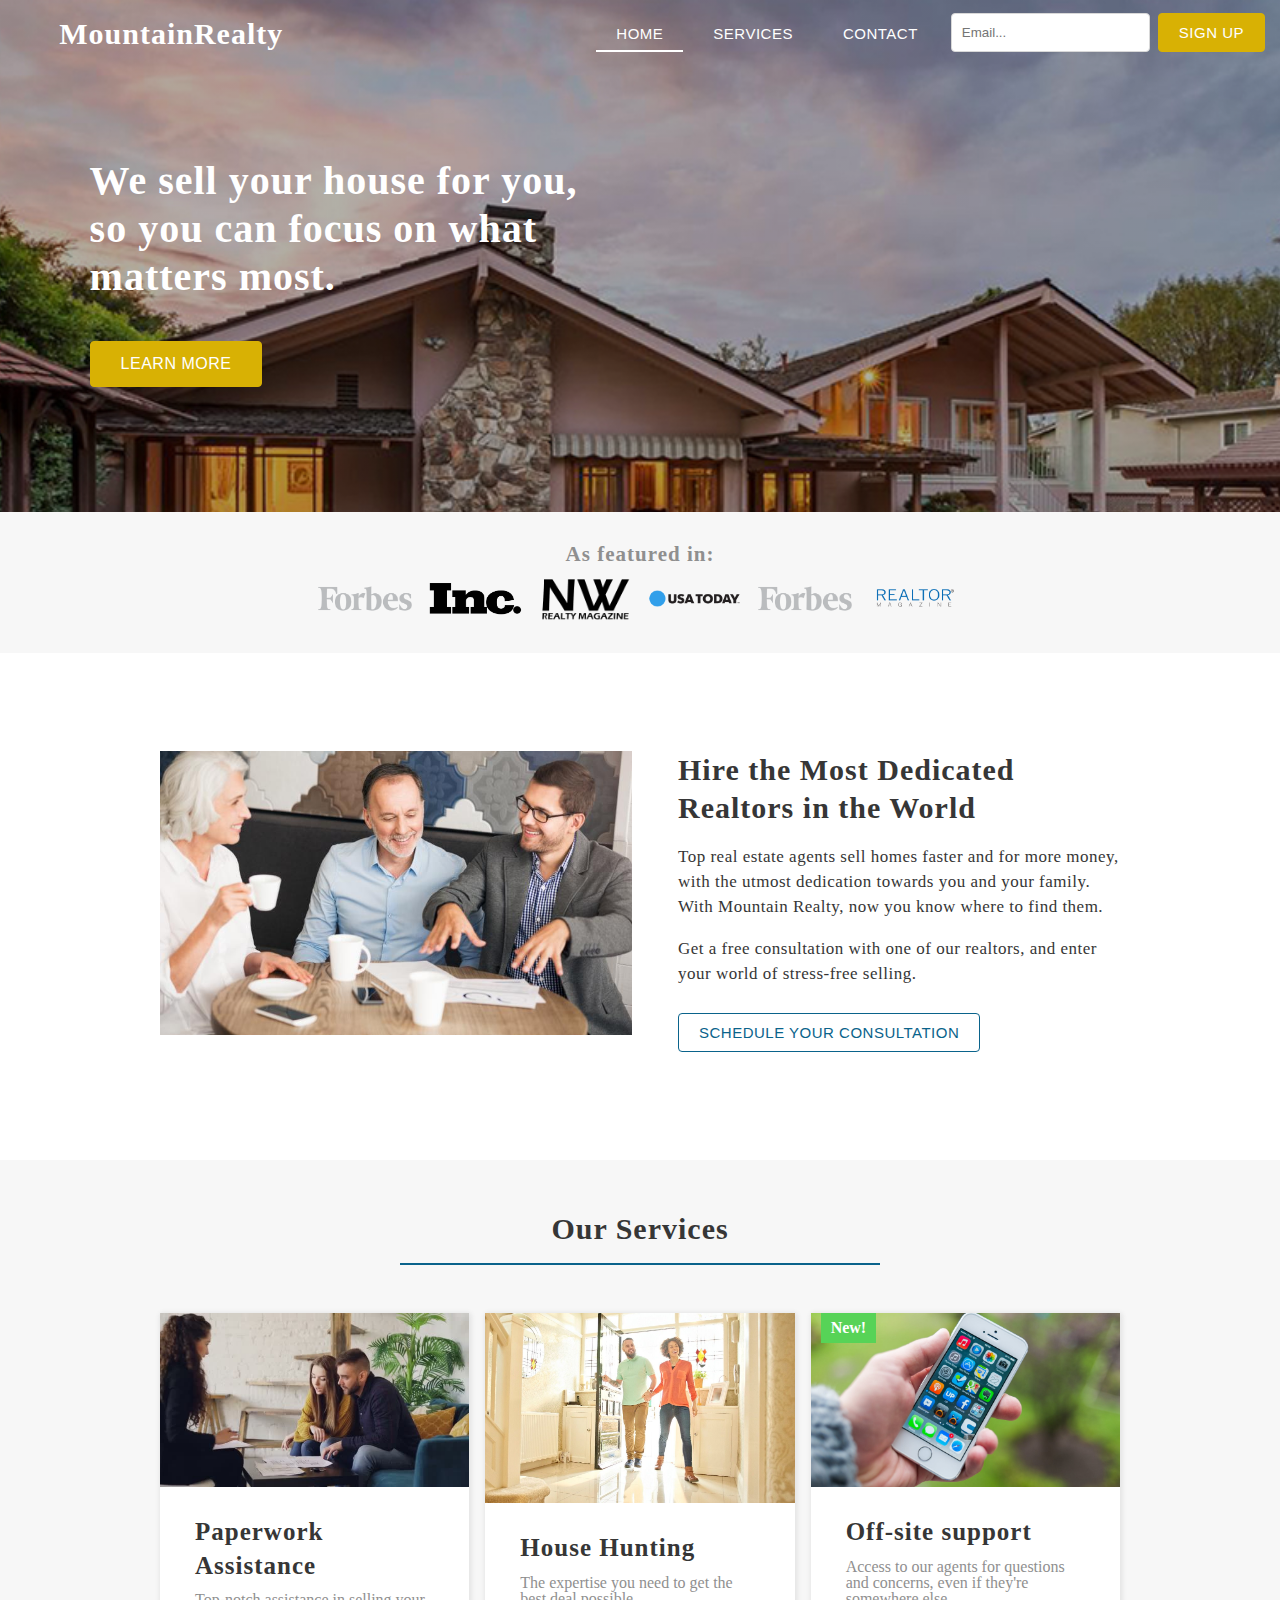
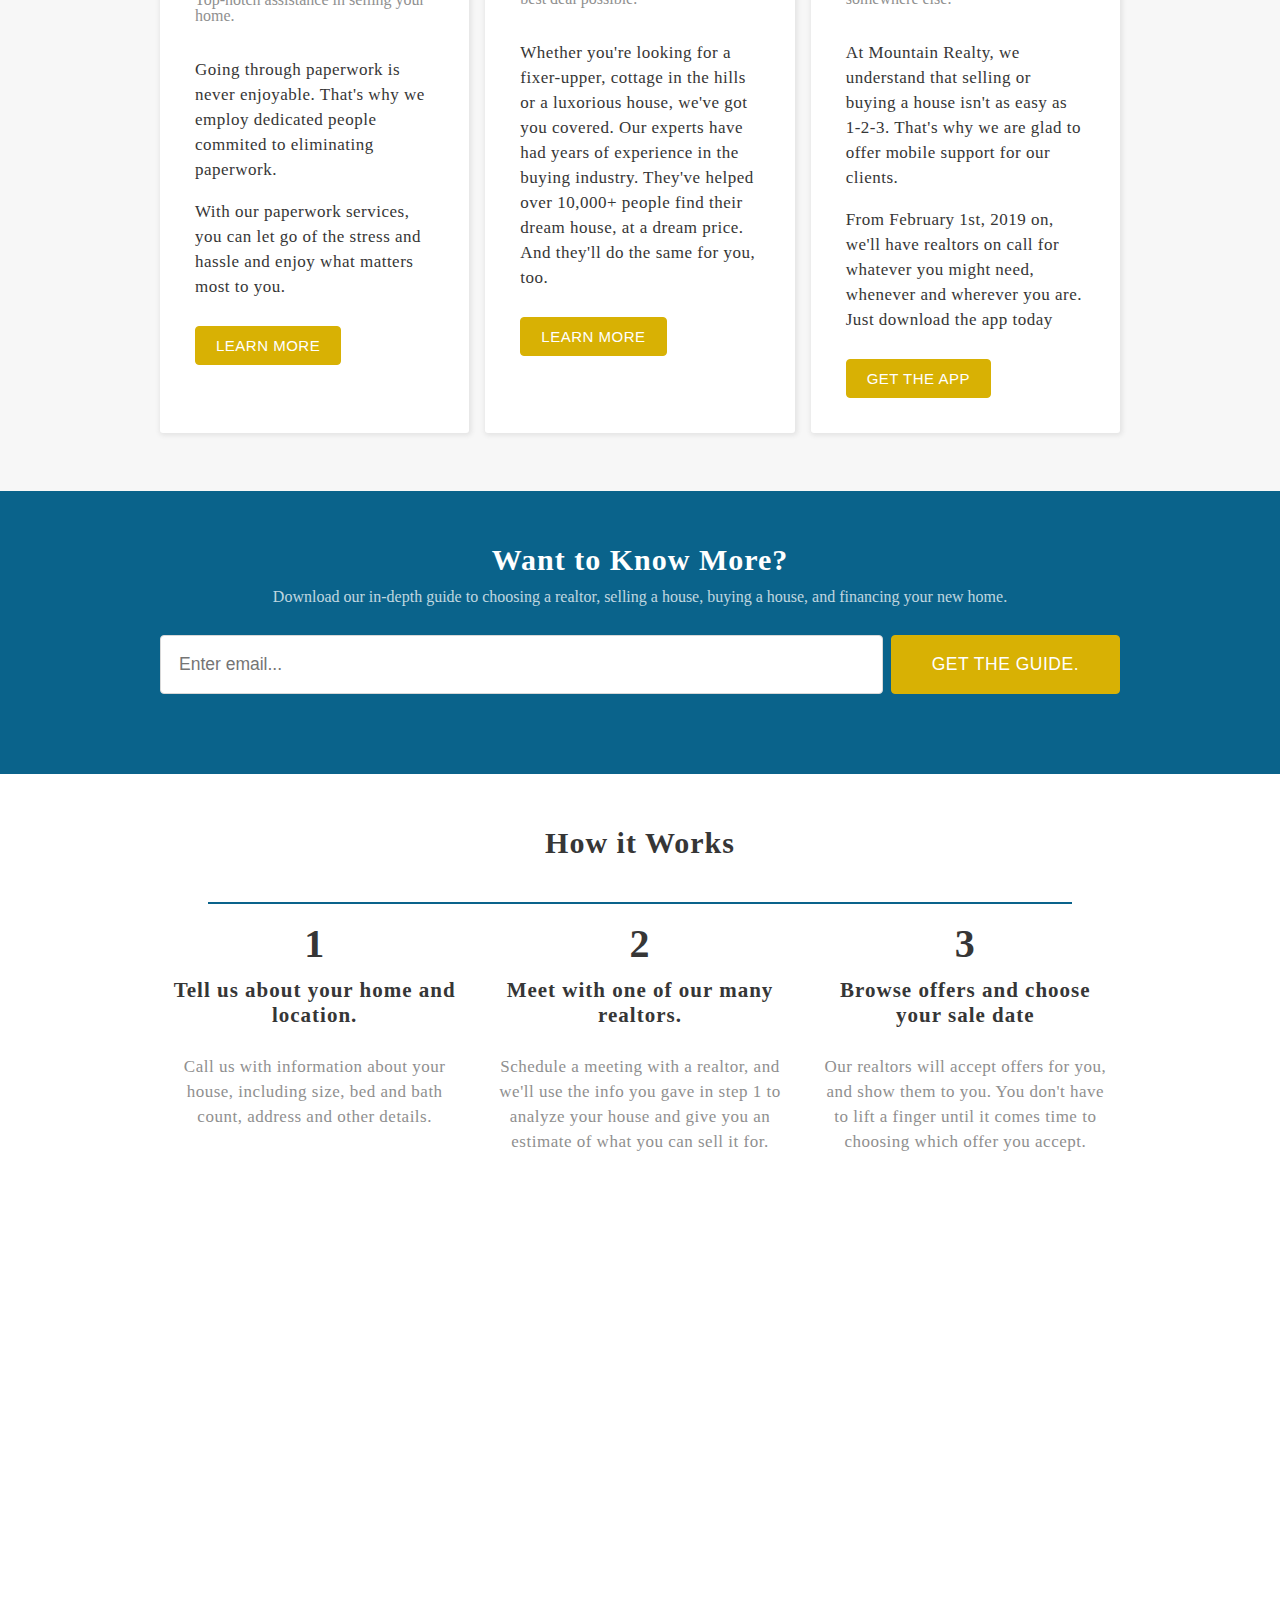
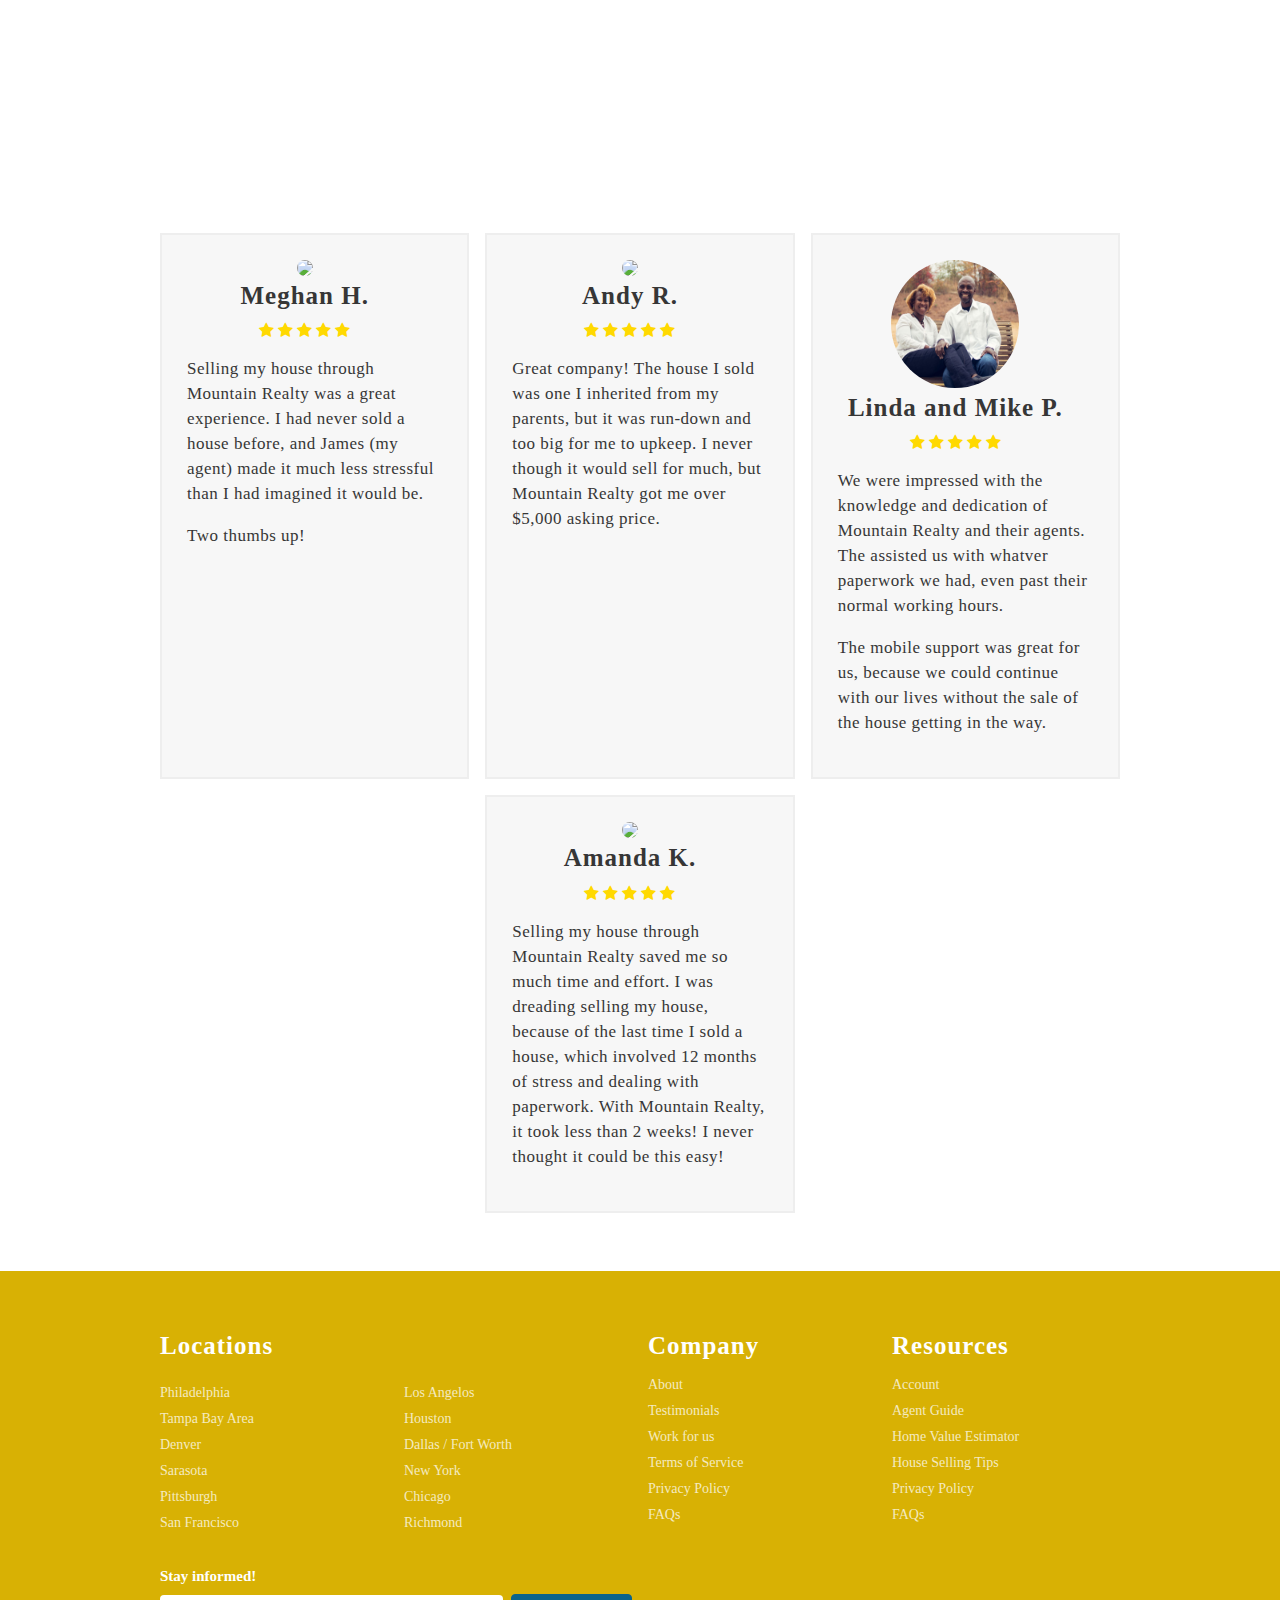
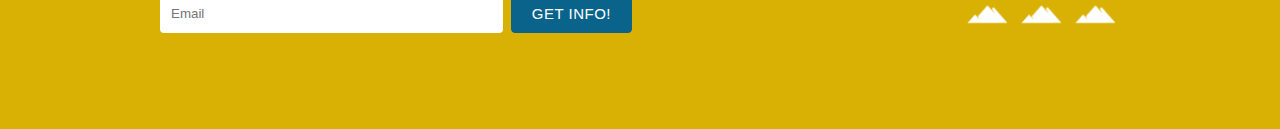
==== index.html @ 3251f25f "Added title realtors" ====
<!DOCTYPE html>
<html>

<head>
    <meta charset="utf-8">
    <title>Realtors</title>
    <link href="https://stackpath.bootstrapcdn.com/font-awesome/4.7.0/css/font-awesome.min.css" rel="stylesheet"
        integrity="sha384-wvfXpqpZZVQGK6TAh5PVlGOfQNHSoD2xbE+QkPxCAFlNEevoEH3Sl0sibVcOQVnN" crossorigin="anonymous">
    <link rel="stylesheet" href="style.css">
    <meta name="viewport" content="width=device-width, initial-scale=1.0">

</head>

<body>
    <section id="hero-image">
        <div class="navbar transparent-nav" id="header-nav">
            <div class="navbar-content">
                <div class="navbar-left">
                    <h2 class="m-0 display-inline"> Mountain<strong>Realty</strong></h2>
                </div>
                <div class="navbar-right mt-0">
                    <div class="input-element inline mobile float-right tablet-hidden">
                        <input type="text" placeholder="Email...">
                        <button class="accent">Sign Up</button>
                    </div>
                    <button class="navbar-item"><a href="contact.html">Contact</a></button>
                    <button class="navbar-item"><a href="services.html">Services</a></button>
                    <button class="navbar-item current"><a href="index.html">Home</a></button>
                </div>
            </div>
        </div>
        <div class="hero-content">
            <h1 class="mb-3 shadow">We sell your house for you, so you can focus on what matters most.</h1>
            <button class="accent medium">Learn More</button>
        </div><br>
        <br>
        <br>
        <br>
        <br>
        <br>
        <br>
        <br>
    </section>
    <section class="bg-light">
        <div class="container py-2">
            <div class="center-text pt-1">
                <h4 class="subtitle mb-0">As featured in:</h4>
                <div class="row mobile mb-0 v-align-center px-5 desktop-px-10 widescreen-mx-5">
                    <div class="col mobile-col-4 mobile-lg-auto tablet-auto">
                        <img class="full-width" src="./img/forbes_logo.png" alt="">
                    </div>
                    <div class="col mobile-col-4 mobile-lg-auto tablet-auto">
                        <img class="full-width" src="./img//inc_logo.png" alt="">
                    </div>
                    <div class="col mobile-col-4 mobile-lg-auto tablet-auto">
                        <img class="full-width" src="./img//nwrealty_logo.png" alt="">
                    </div>
                    <div class="col mobile-col-4 mobile-lg-auto tablet-auto">
                        <img class="full-width" src="./img//usatoday_logo.png" alt="">
                    </div>
                    <div class="col mobile-col-4 mobile-lg-auto tablet-auto">
                        <img class="full-width" src="./img/forbes_logo.png" alt="">
                    </div>
                    <div class="col mobile-col-4 mobile-lg-auto tablet-auto">
                        <img class="full-width" src="./img/realtor_logo.png" alt="">
                    </div>
                </div>
            </div>
        </div>
    </section>
    <section>
        <div class="container tablet-my-2 desktop-my-4">
            <div class="row">
                <div class="col col-5 mb-2">
                    <img src="./img/people.jpeg" alt="Dedicated service" class="full-width">
                </div>
                <div class="col col-7">
                    <div class="tablet-pl-3">
                        <h2 class="title">Hire the Most Dedicated Realtors in the World</h2>
                        <p>Top real estate agents sell homes faster and for more money, with the utmost dedication
                            towards you and your family. With Mountain Realty, now you know where to find them.</p>
                        <p>Get a free consultation with one of our realtors, and enter your world of stress-free
                            selling.</p>
                        <button class="primary outline">Schedule your consultation</button>
                    </div>
                </div>
            </div>
        </div>
    </section>
    <section class="bg-light">
        <div class="container mx-auto">
            <div class="center-text">
                <h2 class="border">Our Services</h2>
            </div>
            <div class="row mobile">
                <div class="col mobile-col-12 tablet-col-6 desktop-col-4">
                    <div class="card">
                        <img src="./img/paperwork-services.jpg" class="full-width">
                        <div class="card-body px-3 py-2">
                            <h3 class="title">Paperwork Assistance</h3>
                            <span class="subtitle">Top-notch assistance in selling your home.</span>
                            <br><br>
                            <p>Going through paperwork is never enjoyable. That's why we employ dedicated people
                                commited to eliminating paperwork.
                            </p>
                            <p>With our paperwork services, you can let go of the stress and hassle and enjoy what
                                matters most to you.</p>
                            <button class="accent">Learn more</button>
                        </div>
                    </div>
                </div>
                <div class="col mobile-col-12 tablet-col-6 desktop-col-4">
                    <div class="card">
                        <img src="./img/househunting.jpg" class="full-width">
                        <div class="card-body px-3 py-2">
                            <h3 class="title">House Hunting</h3>
                            <span class="subtitle">The expertise you need to get the best deal possible.</span>
                            <br><br>
                            <p>Whether you're looking for a fixer-upper, cottage in the hills or a luxorious house,
                                we've got you covered. Our experts have had years of experience in the buying industry.
                                They've helped over 10,000+ people find their dream house, at a dream price. And
                                they'll do the same for you, too.
                            </p>
                            <button class="accent">Learn more</button>
                        </div>
                    </div>
                </div>
                <div class="col mobile-col-12 tablet-col-6 desktop-col-4 tablet-offset-3 desktop-offset-none">
                    <div class="card">
                        <div class="badge success">New!</div>
                        <img src="./img/phone.jpg" class="full-width">
                        <div class="card-body px-3 py-2">
                            <h3 class="title">Off-site support</h3>
                            <span class="subtitle">Access to our agents for questions and concerns, even if they're
                                somewhere else.</span>
                            <br><br>
                            <p>At Mountain Realty, we understand that selling or buying a house isn't as easy as 1-2-3.
                                That's why we are glad to offer mobile support for our clients.
                            </p>
                            <p>From February 1st, 2019 on, we'll have realtors on call for whatever you might need,
                                whenever and wherever you are. Just download the app today</p>
                            <button class="accent">Get the App</button>
                        </div>
                    </div>
                </div>
            </div>
        </div>
    </section>
    <section class="bg-primary">
        <div class="container">
            <div class="center-text">
                <h2 class="title">Want to Know More?</h2>
                <span class="subtitle">
                    Download our in-depth guide to choosing a realtor, selling a house, buying a house, and financing
                    your new home.
                </span>
            </div>
            <form action="" class="mx-auto">
                <div class="input-element inline large" id="animate-grow">
                    <input type="text" class="my-0 mx-0" placeholder="Enter email...">
                    <button class="accent large">Get the guide.</button>
                </div>
            </form>
        </div>
    </section>
    <section>
        <div class="container">
            <div class="center-text">
                <h2>
                    How it Works
                </h2>
                <hr class="primary">
                <div class="row mobile">
                    <div class="col col-12 tablet-col-6 desktop-auto px-2">
                        <h1 class="title">1</h1>
                        <h4>Tell us about your home and location.</h4>
                        <p class="subtitle">
                            Call us with information about your house, including size, bed and bath count, address and
                            other details.
                        </p>
                    </div>
                    <div class="col col-12 tablet-col-6 desktop-auto px-2">
                        <h1 class="title">2</h1>
                        <h4>Meet with one of our many realtors.</h4>
                        <p class="subtitle">
                            Schedule a meeting with a realtor, and we'll use the info you gave in step 1 to analyze
                            your house and give you an estimate of what you can sell it for.
                        </p>
                    </div>
                    <div class="col col-12 tablet-col-6 tablet-offset-3 desktop-auto desktop-offset-none px-2">
                        <h1 class="title">3</h1>
                        <h4>Browse offers and choose your sale date</h4>
                        <p class="subtitle">
                            Our realtors will accept offers for you, and show them to you. You don't have to lift a
                            finger until it comes time to choosing which offer you accept.
                        </p>
                    </div>
                </div>
            </div>
        </div>
    </section>
    <section id="parallax">
        <div class="container">
            <br><br><br><br><br>
            <h2 class="center-text">Thousands of people don't lie: we're making selling your house easier and with less
                hassle than ever.</h2>
            <hr style="width: 400px; border: 1px solid white;">
            <p class="center-text mt-4">At Mountain Realty, we make it our mission to serve you, making your experience
                as stress-free and enjoyable as possible. Don't believe us? These people don't lie.</p>
        </div>
        <br>
        <br>
        <br>
        <br>
        <br><br><br><br>
    </section>
    <section>
        <div class="container position-relative">
            <div class="row" id="animate-float-up">
                <div class="col tablet-col-6 desktop-col-4">
                    <div class="bg-light testimonial-item">
                        <div class="card-body p-2 center-text">
                            <div class="tablet-pr-2">
                                <img class="profile-round" src="https://randomuser.me/api/portraits/women/81.jpg">
                                <h3 class="title">Meghan H.</h3>
                                <i class="fa fa-star"></i>
                                <i class="fa fa-star"></i>
                                <i class="fa fa-star"></i>
                                <i class="fa fa-star"></i>
                                <i class="fa fa-star"></i>
                            </div>
                            <p class="align-text-left">Selling my house through Mountain Realty
                                was a
                                great experience. I had never sold a
                                house before, and James (my agent) made it much less stressful than I had imagined
                                it
                                would be.</p>
                            <p class="align-text-left">Two thumbs up!</p>
                        </div>
                    </div>
                </div>
                <div class="col tablet-col-6 desktop-col-4">
                    <div class="bg-light testimonial-item">
                        <div class="card-body p-2 center-text">
                            <div class="tablet-pr-2">
                                <img class="profile-round" src="https://randomuser.me/api/portraits/men/67.jpg">
                                <h3 class="title">Andy R.</h3>
                                <i class="fa fa-star"></i>
                                <i class="fa fa-star"></i>
                                <i class="fa fa-star"></i>
                                <i class="fa fa-star"></i>
                                <i class="fa fa-star"></i>
                            </div>

                            <p class="align-text-left">Great company! The house I sold was one I inherited from my
                                parents, but it was run-down and too big for me to upkeep. I never though it would sell
                                for much, but Mountain Realty got me over $5,000 asking price.</p>
                        </div>
                    </div>
                </div>
                <div class="col tablet-col-6 desktop-col-4">
                    <div class="bg-light testimonial-item">
                        <div class="card-body p-2 center-text">
                            <div class="tablet-pr-2">
                                <img class="profile-round" style="height: 128px; width: 128px;" src="./img/couple.jpg">
                                <h3 class="title">Linda and Mike P.</h3>
                                <i class="fa fa-star"></i>
                                <i class="fa fa-star"></i>
                                <i class="fa fa-star"></i>
                                <i class="fa fa-star"></i>
                                <i class="fa fa-star"></i>
                            </div>

                            <p class="align-text-left">We were impressed with the knowledge and dedication of Mountain
                                Realty and their agents. The assisted us with whatver paperwork we had, even past their
                                normal working hours.</p>
                            <p class="align-text-left">The mobile support was great for us, because we could continue
                                with our lives without the sale of the house getting in the way.</p>
                        </div>
                    </div>
                </div>
                <div class="col tablet-col-6 desktop-col-4 desktop-offset-4">
                    <div class="bg-light testimonial-item">
                        <div class="card-body p-2 center-text">
                            <div class="tablet-pr-2">
                                <img class="profile-round" src="https://randomuser.me/api/portraits/women/36.jpg">
                                <h3 class="title">Amanda K.</h3>
                                <i class="fa fa-star"></i>
                                <i class="fa fa-star"></i>
                                <i class="fa fa-star"></i>
                                <i class="fa fa-star"></i>
                                <i class="fa fa-star"></i>
                            </div>
                            <p class="align-text-left">Selling my house through Mountain Realty saved me so much time
                                and effort. I was dreading selling my house, because of the last time I sold a house,
                                which involved 12 months of stress and dealing with paperwork. With Mountain Realty, it
                                took less than 2 weeks! I never thought it could be this easy!</p>
                        </div>
                    </div>
                </div>
            </div>
        </div>
    </section>
    <section class="bg-accent">
        <div class="container">
            <div class="row mobile">
                <div class="col mobile-col-12 tablet-col-6">
                    <h3 class="text-align-left title">Locations</h3>
                    <small>
                        <div class="row mobile">
                            <div class="col"><a class="footer-link" href="#">Philadelphia</a>
                                <a class="footer-link" href="#">Tampa Bay Area</a><br>
                                <a class="footer-link" href="#">Denver</a><br>
                                <a class="footer-link" href="#">Sarasota</a><br>
                                <a class="footer-link" href="#">Pittsburgh</a><br>
                                <a class="footer-link" href="#">San Francisco</a>
                            </div>
                            <div class="col"> <a class="footer-link" href="#">Los Angelos</a><br>
                                <a class="footer-link" href="#">Houston</a><br>
                                <a class="footer-link" href="#">Dallas / Fort Worth</a><br>
                                <a class="footer-link" href="#">New York</a><br>
                                <a class="footer-link" href="#">Chicago</a><br>
                                <a class="footer-link" href="#">Richmond</a>
                            </div>
                        </div>
                    </small>
                </div>
                <div class="col mobile-col-6 tablet-auto">
                    <h3 class="title">Company</h3>
                    <small>
                        <a href="#" class="footer-link">About</a><br>
                        <a href="#" class="footer-link">Testimonials</a><br>
                        <a href="#" class="footer-link">Work for us</a><br>
                        <a href="#" class="footer-link">Terms of Service</a><br>
                        <a href="#" class="footer-link">Privacy Policy</a><br>
                        <a href="#" class="footer-link">FAQs</a>
                    </small>
                </div>
                <div class="col mobile-col-6 tablet-auto">
                    <h3 class="title">Resources</h3>
                    <small>
                        <a href="#" class="footer-link">Account</a><br>
                        <a href="#" class="footer-link">Agent Guide</a><br>
                        <a href="#" class="footer-link">Home Value Estimator</a><br>
                        <a href="#" class="footer-link">House Selling Tips</a><br>
                        <a href="#" class="footer-link">Privacy Policy</a><br>
                        <a href="#" class="footer-link">FAQs</a>
                    </small>
                </div>
                <div class="col mobile-col-12">
                    <div class="row v-align-center">
                        <div class="col mobile-col-12 tablet-col-6">
                            <label class="mb-0 p-0">Stay informed!</label>
                            <div class="input-element no-border mt-1 inline">
                                <input type="text" class="ml-0" placeholder="Email">
                                <button class="primary">Get info!</button>
                            </div>
                        </div>
                        <div class="col mobile-col-12 tablet-col-6">
                            <div class="social-icons float-right">
                                <div class="social-icon">
                                    <img src="./img/mountain_logo_white.png">
                                </div>
                                <div class="social-icon">
                                    <img src="./img/mountain_logo_white.png">
                                </div>
                                <div class="social-icon">
                                    <img src="./img/mountain_logo_white.png">
                                </div>
                            </div>
                        </div>
                    </div>
                </div>
            </div>
        </div>
    </section>
    <script src="main.js"></script>
</body>

</html>
---- style.css ----
/*
* Peach V 1.0.0
* Copyright 2019, Jarod Peachey
*/


/* Base Styling 
-----------------------------------------------------------------*/
.demo {
    color: white;
    background: var(--primary);
    text-align: center;
    border-radius: 4px;
    padding: 18px 0px;
 }
 
 *::before,
 *::after,
 * {
    box-sizing: inherit;
 }
 
 .bg-primary {
    background: var(--primary);
    color: white;
 }

 .bg-primary .subtitle {
    color: var(--white-transparent)
 }
 
 .bg-accent {
    background: var(--accent);
    color: white;
 }
 
 .bg-light {
    background: var(--lightest-gray);
 }
 
 .bg-medium {
    background: var(--background-medium);
 }
 
 .bg-dark {
    background: var(--background-dark);
    color: white;
 }
 
 body {
    width: 100%;
    overflow-x: auto;
    margin: 0;
    padding: 0;
    overflow-y: hidden;
 }
 
 html {
    box-sizing: border-box;
    overflow: auto;
 }
 
 :root {
    /* Main color scheme */
    --accent: #d8b104;      /* Base color */
    --accent-dark: #c4a106;
    --primary: #0a638b;       /* primary and CTA color */
    --primary-dark: #084d6d;
    --background-light: #e3e9ec;
    --background-medium: #9ba9af;
    --background-dark: #2e3236;
    
    --link: #1576f5;
    --link-dark: #0064e7;
    --info: #219df0;
    --info-dark: #008ce9;
    --success: rgb(87, 211, 87);
    --success-dark: rgb(70, 192, 70);
    --warning: rgb(255, 217, 0);
    --warning-dark: rgb(243, 207, 0);
    --danger: rgb(202, 68, 34);
    --danger-dark: rgb(185, 64, 34);
    --dark-gray: #363636;
    --lightest-gray: #f7f7f7;
    --lighter-gray: #eeeeee;
    --light-gray: #e2e2e2;
    --medium-gray: #d8d8d8;
    --darkest-gray: #1a1a1a;
 
 
 
    --white-transparent: rgba(255, 255, 255, 0.753);
 }
 
 /* LAYOUT AND GRID SYSTEM
--------------------------------------------------------------- */
.container {
   margin: 0 auto;
   width: 375px;
   padding: 5rem 0;
}

@media (min-width: 540px) {
   .container {
      margin: 0 auto;
      width: 90%;
   }
}

@media (min-width: 769px) {  
   .container {
      margin: 0 auto;
      width: 85%;
   }

   .container.wide {
      margin: 0 auto;
      width: 90%;
   }
}

@media (min-width: 1024px) {
   .container {
      margin: 0 auto;
      width: 80%;
      max-width: 960px;
   }

   .container.wide {
      margin: 0 auto;
      width: 85%;
      max-width: 1200px;
   }
}

.col {
   padding: 8px;
   margin: 0;
   flex-basis: 0;
   flex-grow: 1;
   flex-shrink: 1;
   display: block;
}

.row.mobile {
   display: flex;
   flex-wrap: wrap;
}

.row.mobile .col-1, .row.mobile .col.mobile-col-1 { width: 8.33333%; flex: none; }
.row.mobile .col-2, .row.mobile .col.mobile-col-2 { width: 16.66%; flex: none; }
.row.mobile .col-3, .row.mobile .col.mobile-col-3 { width: 25%; flex: none; }
.row.mobile .col-4, .row.mobile .col.mobile-col-4 { width: 33.33333%; flex: none; }
.row.mobile .col-5, .row.mobile .col.mobile-col-5 { width: 41.66667%; flex: none; }
.row.mobile .col-6, .row.mobile .col.mobile-col-6 { width: 50%; flex: none; }
.row.mobile .col-7, .row.mobile .col.mobile-col-7 { width: 58.33333%; flex: none; }
.row.mobile .col-8, .row.mobile .col.mobile-col-8 { width: 66.66667%; flex: none;}
.row.mobile .col-9, .row.mobile .col.mobile-col-9 { width: 75%; flex: none;}
.row.mobile .col-10, .row.mobile .col.mobile-col-10 { width: 83.33333%; flex: none;}
.row.mobile .col-11, .row.mobile .col.mobile-col-11 { width: 91.66667%; flex: none;}
.row.mobile .col-12, .row.mobile .col.mobile-col-12 { width: 100%; flex: none;}

.row.mobile .auto, .mobile-auto {
   flex: 1 1 0;
}

/* mobile-lg */
@media(min-width: 540px) {
   .row.mobile-lg {
      display: flex;
      flex-wrap: wrap;
   }

   .row .mobile-col-1 { flex: none; width: 8.33333% ; }
   .row .mobile-col-2 { flex: none; width: 16.66%; }
   .row .mobile-col-3 { flex: none; width: 25%; }
   .row .mobile-col-4 { flex: none; width: 33.33333%; }
   .row .mobile-col-5 { flex: none; width: 41.66667%; }
   .row .mobile-col-6 { flex: none; width: 50%; }
   .row .mobile-col-7 { flex: none; width: 58.33333%; }
   .row .mobile-col-8 { flex: none; width: 66.66667%; }
   .row .mobile-col-9 { flex: none; width: 75%; }
   .row .mobile-col-10 { flex: none; width: 83.33333%; }
   .row .mobile-col-11 { flex: none; width: 91.66667%; }
   .row .mobile-col-12 { flex: none; width: 100%; }

   .row.mobile-lg .auto, .mobile-auto {
      flex: 1 1 0 !important;
   }

   .mobile-lg-col-1 { flex: none !important; width: 8.33333% !important; }
   .mobile-lg-col-2 { flex: none !important; width: 16.66% !important; }
   .mobile-lg-col-3 { flex: none !important; width: 25% !important; }
   .mobile-lg-col-4 { flex: none !important; width: 33.33333% !important; }
   .mobile-lg-col-5 { flex: none !important; width: 41.66667% !important; }
   .mobile-lg-col-6 { flex: none !important; width: 50% !important; }
   .mobile-lg-col-7 { flex: none !important; width: 58.33333% !important; }
   .mobile-lg-col-8 { flex: none !important; width: 66.66667% !important; }
   .mobile-lg-col-9 { flex: none !important; width: 75% !important; }
   .mobile-lg-col-10 { flex: none !important; width: 83.33333% !important; }
   .mobile-lg-col-11 { flex: none !important; width: 91.66667% !important; }
   .mobile-lg-col-12 { flex: none !important; width: 100% !important; }

   .mobile-lg-auto {
      flex: 1 1 0 !important;
   }
}

/* Tablet */
@media (min-width: 769px) {
   .row.tablet, .row {
      display: flex;
      flex-wrap: wrap;
   }

   .row .mobile-col-1 { flex: none; width: 8.33333% ; }
   .row .mobile-col-2 { flex: none; width: 16.66%; }
   .row .mobile-col-3 { flex: none; width: 25%; }
   .row .mobile-col-4 { flex: none; width: 33.33333%; }
   .row .mobile-col-5 { flex: none; width: 41.66667%; }
   .row .mobile-col-6 { flex: none; width: 50%; }
   .row .mobile-col-7 { flex: none; width: 58.33333%; }
   .row .mobile-col-8 { flex: none; width: 66.66667%; }
   .row .mobile-col-9 { flex: none; width: 75%; }
   .row .mobile-col-10 { flex: none; width: 83.33333%; }
   .row .mobile-col-11 { flex: none; width: 91.66667%; }
   .row .mobile-col-12 { flex: none; width: 100%; }

   .row .mobile-lg-col-1 { flex: none; width: 8.33333% ; }
   .row .mobile-lg-col-2 { flex: none; width: 16.66%; }
   .row .mobile-lg-col-3 { flex: none; width: 25%; }
   .row .mobile-lg-col-4 { flex: none; width: 33.33333%; }
   .row .mobile-lg-col-5 { flex: none; width: 41.66667%; }
   .row .mobile-lg-col-6 { flex: none; width: 50%; }
   .row .mobile-lg-col-7 { flex: none; width: 58.33333%; }
   .row .mobile-lg-col-8 { flex: none; width: 66.66667%; }
   .row .mobile-lg-col-9 { flex: none; width: 75%; }
   .row .mobile-lg-col-10 { flex: none; width: 83.33333%; }
   .row .mobile-lg-col-11 { flex: none; width: 91.66667%; }
   .row .mobile-lg-col-12 { flex: none; width: 100%; }

   .mobile-lg-auto, .row.tablet .auto, .auto, .mobile-auto {
      flex: 1 1 0 !important;
   }

   .tablet-col-1 { flex: none !important; width: 8.33333%  !important; }
   .tablet-col-2 { flex: none !important; width: 16.66% !important; }
   .tablet-col-3 { flex: none !important; width: 25% !important; }
   .tablet-col-4 { flex: none !important; width: 33.33333% !important; }
   .tablet-col-5 { flex: none !important; width: 41.66667% !important; }
   .tablet-col-6 { flex: none !important; width: 50% !important; }
   .tablet-col-7 { flex: none !important; width: 58.33333% !important; }
   .tablet-col-8 { flex: none !important; width: 66.66667% !important; }
   .tablet-col-9 { flex: none !important; width: 75% !important; }
   .tablet-col-10 { flex: none !important; width: 83.33333% !important; }
   .tablet-col-11 { flex: none !important; width: 91.66667% !important; }
   .tablet-col-12 { flex: none !important; width: 100% !important; }

   .tablet-auto {
      flex: 1 1 0 !important;
   }

   .row.desktop,
   .row.widescreen {
      display: block;
   }

   .row.desktop .col {
      display: block;
      width: 100%;
      flex: none;
   }
}

/* Desktop */
@media (min-width: 1024px) {
   .row.desktop {
      display: flex;
      flex-wrap: wrap;
   }

   .row.desktop .mobile-col-1 { flex: none; width: 8.33333% ; }
   .row.desktop .mobile-col-2 { flex: none; width: 16.66%; }
   .row.desktop .mobile-col-3 { flex: none; width: 25%; }
   .row.desktop .mobile-col-4 { flex: none; width: 33.33333%; }
   .row.desktop .mobile-col-5 { flex: none; width: 41.66667%; }
   .row.desktop .mobile-col-6 { flex: none; width: 50%; }
   .row.desktop .mobile-col-7 { flex: none; width: 58.33333%; }
   .row.desktop .mobile-col-8 { flex: none; width: 66.66667%; }
   .row.desktop .mobile-col-9 { flex: none; width: 75%; }
   .row.desktop .mobile-col-10 { flex: none; width: 83.33333%; }
   .row.desktop .mobile-col-11 { flex: none; width: 91.66667%; }
   .row.desktop .mobile-col-12 { flex: none; width: 100%; }

   .row.desktop .mobile-lg-col-1 { flex: none; width: 8.33333% ; }
   .row.desktop .mobile-lg-col-2 { flex: none; width: 16.66%; }
   .row.desktop .mobile-lg-col-3 { flex: none; width: 25%; }
   .row.desktop .mobile-lg-col-4 { flex: none; width: 33.33333%; }
   .row.desktop .mobile-lg-col-5 { flex: none; width: 41.66667%; }
   .row.desktop .mobile-lg-col-6 { flex: none; width: 50%; }
   .row.desktop .mobile-lg-col-7 { flex: none; width: 58.33333%; }
   .row.desktop .mobile-lg-col-8 { flex: none; width: 66.66667%; }
   .row.desktop .mobile-lg-col-9 { flex: none; width: 75%; }
   .row.desktop .mobile-lg-col-10 { flex: none; width: 83.33333%; }
   .row.desktop .mobile-lg-col-11 { flex: none; width: 91.66667%; }
   .row.desktop .mobile-lg-col-12 { flex: none; width: 100%; }

   .row.desktop .col-1, .row.desktop .tablet-col-1 { flex: none; width: 8.33333% ; }
   .row.desktop .col-2, .row.desktop .tablet-col-2 { flex: none; width: 16.66%; }
   .row.desktop .col-3, .row.desktop .tablet-col-3 { flex: none; width: 25%; }
   .row.desktop .col-4, .row.desktop .tablet-col-4 { flex: none; width: 33.33333%; }
   .row.desktop .col-5, .row.desktop .tablet-col-5 { flex: none; width: 41.66667%; }
   .row.desktop .col-6, .row.desktop .tablet-col-6 { flex: none; width: 50%; }
   .row.desktop .col-7, .row.desktop .tablet-col-7 { flex: none; width: 58.33333%; }
   .row.desktop .col-8, .row.desktop .tablet-col-8 { flex: none; width: 66.66667%; }
   .row.desktop .col-9, .row.desktop .tablet-col-9 { flex: none; width: 75%; }
   .row.desktop .col-10, .row.desktop .tablet-col-10 { flex: none; width: 83.33333%; }
   .row.desktop .col-11, .row.desktop .tablet-col-11 { flex: none; width: 91.66667%; }
   .row.desktop .col-12, .row.desktop .tablet-col-12 { flex: none; width: 100%; }

   .mobile-lg-auto, .row.desktop .auto, .mobile-auto, .tablet-auto {
      flex: 1 1 0 !important;
   }

   .desktop-col-1 { flex: none !important; width: 8.33333%  !important; }
   .desktop-col-2 { flex: none !important; width: 16.66% !important; }
   .desktop-col-3 { flex: none !important; width: 25% !important; }
   .desktop-col-4 { flex: none !important; width: 33.33333% !important; }
   .desktop-col-5 { flex: none !important; width: 41.66667% !important; }
   .desktop-col-6 { flex: none !important; width: 50% !important; }
   .desktop-col-7 { flex: none !important; width: 58.33333% !important; }
   .desktop-col-8 { flex: none !important; width: 66.66667% !important; }
   .desktop-col-9 { flex: none !important; width: 75% !important; }
   .desktop-col-10 { flex: none !important; width: 83.33333% !important; }
   .desktop-col-11 { flex: none !important; width: 91.66667% !important; }
   .desktop-col-12 { flex: none !important; width: 100% !important; }

   .desktop-auto {
      flex: 1 1 0 !important;
   }
}

/* Widescreen */
@media (min-width: 1220px) {
   .row.widescreen {
      display: flex;
      flex-wrap: wrap;
   }

   .row.widescreen .col {
      padding: 8px;
      flex-basis: 0;
      flex-grow: 1;
      flex-shrink: 1;
   }

   .row.widescreen .mobile-col-1 { flex: none; width: 8.33333% ; }
   .row.widescreen .mobile-col-2 { flex: none; width: 16.66%; }
   .row.widescreen .mobile-col-3 { flex: none; width: 25%; }
   .row.widescreen .mobile-col-4 { flex: none; width: 33.33333%; }
   .row.widescreen .mobile-col-5 { flex: none; width: 41.66667%; }
   .row.widescreen .mobile-col-6 { flex: none; width: 50%; }
   .row.widescreen .mobile-col-7 { flex: none; width: 58.33333%; }
   .row.widescreen .mobile-col-8 { flex: none; width: 66.66667%; }
   .row.widescreen .mobile-col-9 { flex: none; width: 75%; }
   .row.widescreen .mobile-col-10 { flex: none; width: 83.33333%; }
   .row.widescreen .mobile-col-11 { flex: none; width: 91.66667%; }
   .row.widescreen .mobile-col-12 { flex: none; width: 100%; }

   .row.widescreen .mobile-lg-col-1 { flex: none; width: 8.33333% ; }
   .row.widescreen .mobile-lg-col-2 { flex: none; width: 16.66%; }
   .row.widescreen .mobile-lg-col-3 { flex: none; width: 25%; }
   .row.widescreen .mobile-lg-col-4 { flex: none; width: 33.33333%; }
   .row.widescreen .mobile-lg-col-5 { flex: none; width: 41.66667%; }
   .row.widescreen .mobile-lg-col-6 { flex: none; width: 50%; }
   .row.widescreen .mobile-lg-col-7 { flex: none; width: 58.33333%; }
   .row.widescreen .mobile-lg-col-8 { flex: none; width: 66.66667%; }
   .row.widescreen .mobile-lg-col-9 { flex: none; width: 75%; }
   .row.widescreen .mobile-lg-col-10 { flex: none; width: 83.33333%; }
   .row.widescreen .mobile-lg-col-11 { flex: none; width: 91.66667%; }
   .row.widescreen .mobile-lg-col-12 { flex: none; width: 100%; }

   .row.widescreen .col-1, .row.widescreen .tablet-col-1 { flex: none; width: 8.33333% ; }
   .row.widescreen .col-2, .row.widescreen .tablet-col-2 { flex: none; width: 16.66%; }
   .row.widescreen .col-3, .row.widescreen .tablet-col-3 { flex: none; width: 25%; }
   .row.widescreen .col-4, .row.widescreen .tablet-col-4 { flex: none; width: 33.33333%; }
   .row.widescreen .col-5, .row.widescreen .tablet-col-5 { flex: none; width: 41.66667%; }
   .row.widescreen .col-6, .row.widescreen .tablet-col-6 { flex: none; width: 50%; }
   .row.widescreen .col-7, .row.widescreen .tablet-col-7 { flex: none; width: 58.33333%; }
   .row.widescreen .col-8, .row.widescreen .tablet-col-8 { flex: none; width: 66.66667%; }
   .row.widescreen .col-9, .row.widescreen .tablet-col-9 { flex: none; width: 75%; }
   .row.widescreen .col-10, .row.widescreen .tablet-col-10 { flex: none; width: 83.33333%; }
   .row.widescreen .col-11, .row.widescreen .tablet-col-11 { flex: none; width: 91.66667%; }
   .row.widescreen .col-12, .row.widescreen .tablet-col-12 { flex: none; width: 100%; }

   .row.widescreen .desktop-col-1 { flex: none; width: 8.33333% ; }
   .row.widescreen .desktop-col-2 { flex: none; width: 16.66%; }
   .row.widescreen .desktop-col-3 { flex: none; width: 25%; }
   .row.widescreen .desktop-col-4 { flex: none; width: 33.33333%; }
   .row.widescreen .desktop-col-5 { flex: none; width: 41.66667%; }
   .row.widescreen .desktop-col-6 { flex: none; width: 50%; }
   .row.widescreen .desktop-col-7 { flex: none; width: 58.33333%; }
   .row.widescreen .desktop-col-8 { flex: none; width: 66.66667%; }
   .row.widescreen .desktop-col-9 { flex: none; width: 75%; }
   .row.widescreen .desktop-col-10 { flex: none; width: 83.33333%; }
   .row.widescreen .desktop-col-11 { flex: none; width: 91.66667%; }
   .row.widescreen .desktop-col-12 { flex: none; width: 100%; }

   .mobile-lg-auto, .row.widescreen .auto, .mobile-auto, .tablet-auto, .desktop-auto {
      flex: 1 1 0 !important;
   }

   .row .widescreen-col-1 { flex: none !important; width: 8.33333%  !important; }
   .row .widescreen-col-2 { flex: none !important; width: 16.66% !important; }
   .row .widescreen-col-3 { flex: none !important; width: 25% !important; }
   .row .widescreen-col-4 { flex: none !important; width: 33.33333% !important; }
   .row .widescreen-col-5 { flex: none !important; width: 41.66667% !important; }
   .row .widescreen-col-6 { flex: none !important; width: 50% !important; }
   .row .widescreen-col-7 { flex: none !important; width: 58.33333% !important; }
   .row .widescreen-col-8 { flex: none !important; width: 66.66667% !important; }
   .row .widescreen-col-9 { flex: none !important; width: 75% !important; }
   .row .widescreen-col-10 { flex: none !important; width: 83.33333% !important; }
   .row .widescreen-col-11 { flex: none !important; width: 91.66667% !important; }
   .row .widescreen-col-12 { flex: none !important; width: 100% !important; }

   .widescreen-auto {
      flex: 1 1 0 !important;
   }
}

.mobile-offset-1 { margin-left: 8.33333% !important; }
.mobile-offset-2 { margin-left: 16.66% !important; }
.mobile-offset-3 { margin-left: 25% !important; }
.mobile-offset-4 { margin-left: 33.33333% !important; }
.mobile-offset-5 { margin-left: 41.66667% !important; }
.mobile-offset-6 { margin-left: 50% !important; }
.mobile-offset-7 { margin-left: 58.33333% !important; }
.mobile-offset-8 { margin-left: 66.66667% !important; }
.mobile-offset-9 { margin-left: 75% !important; }
.mobile-offset-10 { margin-left: 83.33333% !important; }
.mobile-offset-11 { margin-left: 91.66667% !important; }
.mobile-offset-12 { margin-left: 100% !important; }
.mobile-offset-none { margin: 0 !important; }

.row [class^='offset-']{
   margin: 0 !important;
}

@media (min-width: 540px) {
   .mobile-lg-offset-1 { margin-left: 8.33333% !important; }
   .mobile-lg-offset-2 { margin-left: 16.66% !important; }
   .mobile-lg-offset-3 { margin-left: 25% !important; }
   .mobile-lg-offset-4 { margin-left: 33.33333% !important; }
   .mobile-lg-offset-5 { margin-left: 41.66667% !important; }
   .mobile-lg-offset-6 { margin-left: 50% !important; }
   .mobile-lg-offset-7 { margin-left: 58.33333% !important; }
   .mobile-lg-offset-8 { margin-left: 66.66667% !important; }
   .mobile-lg-offset-9 { margin-left: 75% !important; }
   .mobile-lg-offset-10 { margin-left: 83.33333% !important; }
   .mobile-lg-offset-11 { margin-left: 91.66667% !important; }
   .mobile-lg-offset-12 { margin-left: 100% !important; }
   .row.mobile-lg .offset-none, .mobile-lg-offset-none { margin: 0 !important; }
}

@media (min-width: 769px) {
   .tablet-offset-1, .offset-1 { margin-left: 8.33333% !important; }
   .tablet-offset-2, .offset-2 { margin-left: 16.66% !important; }
   .tablet-offset-3, .offset-3 { margin-left: 25% !important; }
   .tablet-offset-4, .offset-4 { margin-left: 33.33333% !important; }
   .tablet-offset-5, .offset-5 { margin-left: 41.66667% !important; }
   .tablet-offset-6, .offset-6 { margin-left: 50% !important; }
   .tablet-offset-7, .offset-7 { margin-left: 58.33333% !important; }
   .tablet-offset-8, .offset-8 { margin-left: 66.66667% !important; }
   .tablet-offset-9, .offset-9 { margin-left: 75% !important; }
   .tablet-offset-10, .offset-10 { margin-left: 83.33333% !important; }
   .tablet-offset-11, .offset-11 { margin-left: 91.66667% !important; }
   .tablet-offset-12, .offset-12 { margin-left: 100% !important; }
   .tablet-offset-none, .offset-none { margin-left: 0 !important; }
}

@media (min-width: 769px) and (max-width: 1023px) {
   .row.desktop [class*='offset'], .row.widescreen [class*='offset'] {
      margin: 0 !important;
   }
}

@media (min-width: 1024px) and (max-width: 1219px) {
   .row.widescreen [class*='offset'] {
      margin: 0 !important;
   }
}

@media (min-width: 1024px) {
   .desktop-offset-1 { margin-left: 8.33333% !important; }
   .desktop-offset-2 { margin-left: 16.66% !important; }
   .desktop-offset-3 { margin-left: 25% !important; }
   .desktop-offset-4 { margin-left: 33.33333% !important; }
   .desktop-offset-5 { margin-left: 41.66667% !important; }
   .desktop-offset-6 { margin-left: 50% !important; }
   .desktop-offset-7 { margin-left: 58.33333% !important; }
   .desktop-offset-8 { margin-left: 66.66667% !important; }
   .desktop-offset-9 { margin-left: 75% !important; }
   .desktop-offset-10 { margin-left: 83.33333% !important; }
   .desktop-offset-11 { margin-left: 91.66667% !important; }
   .desktop-offset-12 { margin-left: 100% !important; }
   .desktop-offset-none { margin: 0 !important; }
}

@media (min-width: 1220px) {
   .widescreen-offset-1 { margin-left: 8.33333% !important; }
   .widescreen-offset-2 { margin-left: 16.66% !important; }
   .widescreen-offset-3 { margin-left: 25% !important; }
   .widescreen-offset-4 { margin-left: 33.33333% !important; }
   .widescreen-offset-5 { margin-left: 41.66667% !important; }
   .widescreen-offset-6 { margin-left: 50% !important; }
   .widescreen-offset-7 { margin-left: 58.33333% !important; }
   .widescreen-offset-8 { margin-left: 66.66667% !important; }
   .widescreen-offset-9 { margin-left: 75% !important; }
   .widescreen-offset-10 { margin-left: 83.33333% !important; }
   .widescreen-offset-11 { margin-left: 91.66667% !important; }
   .widescreen-offset-12 { margin-left: 100% !important; }
   .row.widescreen .offset-none, .widescreen-offset-none { margin: 0 !important; }
}

.row {
   margin: 0px;
   padding: 0px;
   margin-left: -8px;
   margin-right: -8px;
}
 
 /* TYPOGRAPHY
 ---------------------------------------------------------------
 ---------------------------------------------------------------*/
 
 html {
    font-size: 9.5px;
    font-family: 'Raleway';
    font-weight: 400;
 }
 
 body {
    font-size: 1.6rem;
    font-family: 'Raleway';
    color: var(--dark-gray);
 }
 
 h1,
 h2,
 h3,
 h4,
 h5,
 h6 {
    font-weight: 600;
    margin-top: 0rem;
    margin-bottom: 2rem;
    letter-spacing: .1rem;
    margin: 0;
    padding: 0;
 }
 
 html {
    font-size: 10px;
 }
 
 body {
    font-size: 1.6rem;
    line-height: 1.6rem;
 }
 
 h1 {
    font-size: 4rem;
    margin-bottom: 5rem;
    line-height: 4.8rem;
 }
 
 h2 {
    font-size: 3rem;
    margin-bottom: 4rem;
    line-height: 3.8rem;
 }
 
 h3 {
    font-size: 2.5rem;
    margin-bottom: 3.6rem;
    line-height: 3.35rem;
 }
 
 h4 {
    font-size: 2.1rem;
    margin-bottom: 2.6rem;
    line-height: 2.5rem;
 }
 
 h5 {
    font-size: 1.78rem;
    margin-bottom: 2.25rem;
    line-height: 2.25rem;
 }
 
 h6 {
    font-size: 1.4rem;
    margin-bottom: 2rem;
    line-height: 2rem;
 }
 
 
 h1.title,
 h2.title,
 h3.title,
 h4.title,
 h5.title,
 h6.title {
    margin-bottom: 1rem !important;
 }
 
 .subtitle {
    color: #8f8f8f;
    margin: 0;
    padding: 0;
    margin-bottom: 3rem;
 }
 
 p {
    line-height: 2.5rem;
    font-size: 1.7rem;
    letter-spacing: .05rem;
 }

 small {
    font-size: 1.4rem;
 }
 
 strong {
    font-weight: 600;
 }
 
 /* LINKS
 ---------------------------------------------------------------
 ---------------------------------------------------------------*/
 a, a:link, a.link { 
    text-decoration: none;
    color: var(--link-dark);
    display: inline-block;
    font-weight: 500;
    line-height: 1.4rem;
 }
 
 a:hover, a.hover { 
    line-height: 1.5rem;
    transition-duration: .5s;
    box-shadow: 0px 2px 0px 0px var(--link-dark);
 }
 
 a:hover:visited {
    box-shadow: 0px 2px 0px 0px #3910cc;
 }
 
 a:visited, a.visited { color: #3910cc; }
 
 a:active, a.active {
    color: #003ec5;
    box-shadow: 0px 2px 0px 0px #003ec5;
 }
 
 
 /* BUTTONS
 ---------------------------------------------------------------
 ---------------------------------------------------------------*/
 
 button,
 .button,
 input[type="submit"],
 input[type="reset"],
 input[type="button"] {
    display: inline-block;
    padding: 10px 20px;
    border: 1px solid var(--medium-gray);
    background: transparent;
    color: var(--dark-gray);
    font-weight: bold;
    letter-spacing: .05rem;
    font-weight: 500;
    font-size: 1.5rem;
    border-radius: 4px;
    margin: 1rem 0px;
    margin-right: 10px;
    text-align: center;
    text-transform: uppercase;
 }
 
 button:hover,
 .button:hover,
 input[type="submit"]:hover,
 input[type="reset"]:hover,
 input[type="button"]:hover {
    color: var(--darkest-gray);
    cursor: pointer;
    transition-duration: .2s;
    background: var(--lightest-gray);
 }
 
 button.small,
 .button.small,
 input[type="submit"].small,
 input[type="reset"].small,
 input[type="button"].small {
    padding: 8 16px;
    font-size: 1.3rem;
 }

 button.medium {
    padding: 13px 30px;
    font-size: 1.6rem
 }
 
 button.large,
 .button.large,
 input[type="submit"].large,
 input[type="reset"].large,
 input[type="button"].large {
    padding: 18px 40px;
    font-size: 1.75rem;
 }
 
 button.wide,
 .button.wide,
 input[type="submit"].wide,
 input[type="reset"].wide,
 input[type="button"].wide {
    padding: 8px 45px;
 }
 
 button:focus,
 .button:focus,
 input[type="submit"]:focus,
 input[type="reset"]:focus,
 input[type="button"]:focus {
    outline: none;
 }
 
 button.primary,
 .button.primary,
 input[type="submit"].primary,
 input[type="reset"].primary,
 input[type="button"].primary {
    background: var(--primary);
    color: white;
    border-color: var(--primary);
 }
 
 button.primary:hover,
 .button.primary:hover,
 input[type="submit"].primary:hover,
 input[type="reset"].primary:hover,
 input[type="button"].primary:hover {
    background: var(--primary-dark);
    color: white;
    border-color: var(--primary-dark);
 }
 
 button.accent,
 .button.accent,
 input[type="submit"].accent,
 input[type="reset"].accent,
 input[type="button"].accent {
    background: var(--accent);
    color: white;
    border-color: var(--accent);
 }
 
 button.accent:hover,
 .button.accent:hover,
 input[type="submit"].accent:hover,
 input[type="reset"].accent:hover,
 input[type="button"].accent:hover {
    background: var(--accent-dark);
    color: white;
    border-color: var(--accent-dark);
 }
 
 button.link,
 .button.link,
 input[type="submit"].link,
 input[type="reset"].link,
 input[type="button"].link {
    background: var(--link);
    color: white;
    border-color: var(--link);
 }
 
 button.link:hover,
 .button.link:hover,
 input[type="submit"].link:hover,
 input[type="reset"].link:hover,
 input[type="button"].link:hover {
    background: var(--link-dark);
    color: white;
    border-color: var(--link-dark);
 }
 
 button.info,
 .button.info,
 input[type="submit"].info,
 input[type="reset"].info,
 input[type="button"].info {
    background: var(--info);
    color: white;
    border-color: var(--info);
 }
 
 button.info:hover,
 .button.info:hover,
 input[type="submit"].info:hover,
 input[type="reset"].info:hover,
 input[type="button"].info:hover {
    background: var(--info-dark);
    color: white;
    border-color: var(--info-dark);
 }
 
 button.success,
 .button.success,
 input[type="submit"].success,
 input[type="reset"].success,
 input[type="button"].success {
    background: var(--success);
    color: white;
    border-color: var(--success);
 }
 
 button.success:hover,
 .button.success:hover,
 input[type="submit"].success:hover,
 input[type="reset"].success:hover,
 input[type="button"].success:hover {
    background: var(--success-dark);
    color: white;
    border-color: var(--success-dark);
 }
 
 button.warning,
 .button.warning,
 input[type="submit"].warning,
 input[type="reset"].warning,
 input[type="button"].warning {
    background: var(--warning);
    color: var(--dark-gray);
    border-color: var(--warning);
 }
 
 button.warning:hover,
 .button.warning:hover,
 input[type="submit"].warning:hover,
 input[type="reset"].warning:hover,
 input[type="button"].warning:hover {
    background: var(--warning-dark);
    border-color: var(--warning-dark);
 }
 
 button.danger,
 .button.danger,
 input[type="submit"].danger,
 input[type="reset"].danger,
 input[type="button"].danger {
    background: var(--danger);
    color: white;
    border-color: var(--danger);
 }
 
 button.danger:hover,
 .button.danger:hover,
 input[type="submit"].danger:hover,
 input[type="reset"].danger:hover,
 input[type="button"].danger:hover {
    background: var(--danger-dark);
    color: white;
    border-color: var(--danger-dark);
 }
 
 button.light,
 .button.light,
 input[type="submit"].light,
 input[type="reset"].light,
 input[type="button"].light {
    background: var(--lighter-gray);
    color: var(--dark-gray);
    border-color: var(--lighter-gray);
 }
 
 button.light:hover,
 .button.light:hover,
 input[type="submit"].light:hover,
 input[type="reset"].light:hover,
 input[type="button"].light:hover {
    background: var(--light-gray);
    border-color: var(--light-gray);
 }
 
 button.dark,
 .button.dark,
 input[type="submit"].dark,
 input[type="reset"].dark,
 input[type="button"].dark {
    background: var(--dark-gray);
    color: white;
    border-color: var(--dark-gray);
 }
 
 button.dark:hover,
 .button.dark:hover,
 input[type="submit"].dark:hover,
 input[type="reset"].dark:hover,
 input[type="button"].dark:hover {
    background: #2e3131;
    border-color: var(--dark-gray);
 }
 
 button.primary.outline,
 .button.primary.outline,
 input[type="submit"].primary.outline,
 input[type="reset"].primary.outline,
 input[type="button"].primary.outline {
    color: var(--primary);
    border-color: var(--primary);
    background: transparent;
 }
 
 button.primary.outline:hover,
 .button.primary.outline:hover,
 input[type="submit"].primary.outline:hover,
 input[type="reset"].primary.outline:hover,
 input[type="button"].primary.outline:hover {
    color: white;
    background: var(--primary);
 }
 
 button.accent.outline,
 .button.accent.outline,
 input[type="submit"].accent.outline,
 input[type="reset"].accent.outline,
 input[type="button"].accent.outline {
    color: var(--accent);
    border-color: var(--accent);
    background: transparent;
 }
 
 button.accent.outline:hover,
 .button.accent.outline:hover,
 input[type="submit"].accent.outline:hover,
 input[type="reset"].accent.outline:hover,
 input[type="button"].accent.outline:hover {
    color: white;
    background: var(--accent);
 }
 
 button.link.outline,
 .button.link.outline,
 input[type="submit"].link.outline,
 input[type="reset"].link.outline,
 input[type="button"].link.outline {
    color: var(--link);
    border-color: var(--link);
    background: transparent;
 }
 
 button.link.outline:hover,
 .button.link.outline:hover,
 input[type="submit"].link.outline:hover,
 input[type="reset"].link.outline:hover,
 input[type="button"].link.outline:hover {
    color: white;
    background: var(--link);
 }
 
 button.info.outline,
 .button.info.outline,
 input[type="submit"].info.outline,
 input[type="reset"].info.outline,
 input[type="button"].info.outline {
    color: var(--info);
    border-color: var(--info);
    background: transparent;
 }
 
 button.info.outline:hover,
 .button.info.outline:hover,
 input[type="submit"].info.outline:hover,
 input[type="reset"].info.outline:hover,
 input[type="button"].info.outline:hover {
    color: white;
    background: var(--info);
 }
 
 button.success.outline,
 .button.success.outline,
 input[type="submit"].success.outline,
 input[type="reset"].success.outline,
 input[type="button"].success.outline {
    color: var(--success);
    border-color: var(--success);
    background: transparent;
 }
 
 button.success.outline:hover,
 .button.success.outline:hover,
 input[type="submit"].success.outline:hover,
 input[type="reset"].success.outline:hover,
 input[type="button"].success.outline:hover {
    color: white;
    background: var(--success);
 }
 
 button.warning.outline,
 .button.warning.outline,
 input[type="submit"].warning.outline,
 input[type="reset"].warning.outline,
 input[type="button"].warning.outline {
    color: var(--warning-dark);
    border-color: var(--warning-dark);
    background: transparent;
 }
 
 button.warning.outline:hover,
 .button.warning.outline:hover,
 input[type="submit"].warning.outline:hover,
 input[type="reset"].warning.outline:hover,
 input[type="button"].warning.outline:hover {
    color: var(--dark-gray);
    background: var(--warning);
 }
 
 button.danger.outline,
 .button.danger.outline,
 input[type="submit"].danger.outline,
 input[type="reset"].danger.outline,
 input[type="button"].danger.outline {
    color: var(--danger);
    border-color: var(--danger);
    background: transparent;
 }
 
 button.danger.outline:hover,
 .button.danger.outline:hover,
 input[type="submit"].danger.outline:hover,
 input[type="reset"].danger.outline:hover,
 input[type="button"].danger.outline:hover {
    color: white;
    background: var(--danger);
 }
 
 button.no-background,
 .button.no-background,
 input[type="submit"].no-background,
 input[type="reset"].no-background,
 input[type="button"].no-background {
    background: transparent;
    color: var(--primary);
    border-color: transparent;
    margin: 0;
    padding: 0px 10px;
    padding-left: 0px;
    line-height: 20px;
    height: 20px;
    margin-bottom: 1rem;
 }
 
 button.no-background:hover, .button.no-background:hover,
 input[type="submit"].no-background:hover,
 input[type="reset"].no-background:hover,
 input[type="button"].no-background:hover {
    box-shadow: none;
    color: var(--primary-dark);
    background: transparent;
    border-color: transparent;
 }
 
 button.primary.no-background,
 .button.primary.no-background,
 input[type="submit"].primary.no-background,
 input[type="reset"].primary.no-background,
 input[type="button"].primary.no-background {
    color: var(--primary)
 }
 
 button.primary.no-background:hover,
 .button.primary.no-background:hover,
 input[type="submit"].primary.no-background:hover,
 input[type="reset"].primary.no-background:hover,
 input[type="button"].primary.no-background:hover {
    color: var(--primary-dark)
 }
 
 button.accent.no-background,
 .button.accent.no-background,
 input[type="submit"].accent.no-background,
 input[type="reset"].accent.no-background,
 input[type="button"].accent.no-background {
    color: var(--accent)
 }
 
 button.accent.no-background:hover,
 .button.accent.no-background:hover,
 input[type="submit"].accent.no-background:hover,
 input[type="reset"].accent.no-background:hover,
 input[type="button"].accent.no-background:hover {
    color: var(--accent-dark)
 }
 
 button.link.no-background,
 .button.link.no-background,
 input[type="submit"].link.no-background,
 input[type="reset"].link.no-background,
 input[type="button"].link.no-background {
    color: var(--link);
 }
 
 button.link.no-background:hover,
 .button.link.no-background:hover,
 input[type="submit"].link.no-background:hover,
 input[type="reset"].link.no-background:hover,
 input[type="button"].link.no-background:hover {
    color: var(--link-dark);
 }
 
 button.info.no-background,
 .button.info.no-background,
 input[type="submit"].info.no-background,
 input[type="reset"].info.no-background,
 input[type="button"].info.no-background {
    color: var(--info);
 }
 
 button.info.no-background:hover,
 .button.info.no-background:hover,
 input[type="submit"].info.no-background:hover,
 input[type="reset"].info.no-background:hover,
 input[type="button"].info.no-background:hover {
    color: var(--info-dark);
 }
 
 button.success.no-background,
 .button.success.no-background,
 input[type="submit"].success.no-background,
 input[type="reset"].success.no-background,
 input[type="button"].success.no-background {
    color: var(--success);
 }
 
 button.success.no-background:hover,
 .button.success.no-background:hover,
 input[type="submit"].success.no-background:hover,
 input[type="reset"].success.no-background:hover,
 input[type="button"].success.no-background:hover {
    color: var(--success-dark);
 }
 
 button.warning.no-background,
 .button.warning.no-background,
 input[type="submit"].warning.no-background,
 input[type="reset"].warning.no-background,
 input[type="button"].warning.no-background {
    color: var(--warning-dark);
 }
 
 button.danger.no-background,
 .button.danger.no-background,
 input[type="submit"].danger.no-background,
 input[type="reset"].danger.no-background,
 input[type="button"].danger.no-background {
    color: var(--danger);
 }
 
 button.danger.no-background:hover,
 .button.danger.no-background:hover,
 input[type="submit"].danger.no-background:hover,
 input[type="reset"].danger.no-background:hover,
 input[type="button"].danger.no-background:hover {
    color: var(--danger-dark);
 }
 
 button.dark.no-background,
 .button.dark.no-background,
 input[type="submit"].dark.no-background,
 input[type="reset"].dark.no-background,
 input[type="button"].dark.no-background {
    color: var(--dark-gray);
 }
 
 button.dark.no-background:hover,
 .button.dark.no-background:hover,
 input[type="submit"].dark.no-background:hover,
 input[type="reset"].dark.no-background:hover,
 input[type="button"].dark.no-background:hover {
    color: var(--darkest-gray);
 }
 
 /* Forms
 ---------------------------------------------------------------
 ---------------------------------------------------------------*/
 
 form {
    margin-top: 15px;
    width: 100%;
 }
 
 input[type="email"], input[type="number"], input[type="search"], input[type="text"], 
 input[type="tel"], input[type="url"], input[type="password"], textarea, select {
    padding: 10.8px 10px;
    border: 1px solid var(--medium-gray);
    border-radius: 4px;
    display: block;
    box-sizing: border-box;
 }
 
 input[type="email"]:focus, input[type="number"]:focus, input[type="search"]:focus, 
 input[type="text"]:focus, input[type="tel"]:focus,input[type="url"]:focus, 
 input[type="password"]:focus, textarea:focus, select:focus {
    border: 1px solid var(--primary);
    box-shadow: 0px 0px 3px .5px var(--gray-light);
    outline: none;
 }
 
 .input-element.dark input[type="email"], .input-element.dark input[type="number"], .input-element.dark input[type="search"], .input-element.dark input[type="text"], 
 .input-element.dark input[type="tel"], .input-element.dark input[type="url"], .input-element.dark input[type="password"], .input-element.dark textarea, .input-element.dark select {
    background: var(--lighter-gray);
    color: var(--gray-darkest);
    border: 1px solid var(--lighter-gray);
 }
 
 .input-element.dark input[type="email"]:focus, .input-element.dark input[type="number"]:focus, .input-element.dark input[type="search"]:focus, .input-element.dark input[type="text"]:focus, 
 .input-element.dark input[type="tel"]:focus, .input-element.dark input[type="url"]:focus, .input-element.dark input[type="password"]:focus, .input-element.dark textarea:focus, .input-element.dark select:focus {
    border: 2px solid var(--medium-gray);
    box-shadow: none;
 }
 
 .input-element.round input[type="email"], .input-element.round input[type="number"], .input-element.round input[type="search"], .input-element.round input[type="text"], 
 .input-element.round input[type="tel"], .input-element.round input[type="url"], .input-element.round input[type="password"], .input-element.round select, .input-element.round textarea {
    border-radius: 20px;
 }

 .input-element.no-border input[type="email"], .input-element.no-border input[type="number"], .input-element.no-border input[type="search"], .input-element.no-border input[type="text"], 
 .input-element.no-border input[type="tel"], .input-element.no-border input[type="url"], .input-element.no-border input[type="password"], .input-element.no-border select, .input-element.no-border textarea {
    border: 1px solid transparent;
 }

 .input-element.no-border input[type="email"]:focus, .input-element.no-border input[type="number"]:focus, .input-element.no-border input[type="search"]:focus, .input-element.no-border input[type="text"]:focus, 
 .input-element.no-border input[type="tel"]:focus, .input-element.no-border input[type="url"]:focus, .input-element.no-border input[type="password"]:focus, .input-element.no-border textarea:focus, .input-element.no-border select:focus {
    border: 1px solid transparent;
 }
 
 form .col {
    padding-bottom: 0 !important;
    padding-top: 0 !important;
 }
 
 legend {
    display: block;
    margin-bottom: .5rem;
    font-weight: 600;
    padding: 5px;
    color: var(--gray-text);
 }
 
 fieldset {
    padding: 0;
    border-width: 0;
    border: 1px solid var(--medium-gray);
 }
 
 .input-element {
    margin: 0 0 1rem 0;
    display: block;
 }


 .input-element.small input {
   padding: 9px;
   font-size: 1.4rem;
}

 .input-element.medium input {
   padding: 13.8px;
   font-size: 1.6rem;
}

 .input-element.large input {
    padding: 18px;
    font-size: 1.75rem;
 }
 
 @media (min-width: 540px) {
    .input-element {
       margin: 0 0 1.4rem 0;
    }
 }
 
 @media (min-width: 769px) {
    .input-element {
       margin: 0 0 1.8rem 0;
    }
 }
 
 @media (min-width: 1024px) {
    .input-element {
       margin: 0 0 2rem 0;
    }
 }
 
 .input-element.inline {
    margin: 3rem 0;
    display: block;
 }
 
 .input-element.inline * {
    margin-bottom: 1rem;
    display: block;
    width: 100%;
 }
 
 label, .input-element.inline label {
    display: block;
    margin-bottom: 1rem;
    font-weight: 600;
    font-size: 1.5rem;
 }
 
 .input-element.inline.mobile {
    display: flex;
    align-items: center;
 }
 
 .input-element.inline.mobile > * {
    flex-basis: 0;
    flex-grow: 1;
    flex-shrink: 1;
    margin: 0;
    margin-left: 8px;
 }
 
 .input-element.inline.mobile label {
    margin-right: 1.2rem;
    margin-left: 0;
    justify-self: flex-start;
    max-width: 100px;
 }
 
 .input-element.inline button,
 .input-element.inline.mobile button, .input-element.inline.mobile .button, .input-element.inline.tablet button, .input-element.inline.tablet .button,
 .input-element.inline.mobile-lg button, .input-element.inline.mobile-lg .button
 .input-element.inline.desktop button, .input-element.inline.desktop .button, .input-element.inline.widescreen button, .input-element.inline.widescreen .button {
    flex: none;
 }
 
 @media (max-width: 768px){
    .input-element.inline input {
       width: 100%;
    }
 }
 
 @media (min-width: 540px) {
    .input-element.inline.mobile-lg {
       display: flex;
       align-items: center;
    }
    
    .input-element.inline.mobile-lg > * {
       flex-basis: 0;
       flex-grow: 1;
       flex-shrink: 1;
       margin: 0;
       margin-left: 8px;
    }
 
    .input-element.inline.mobile-lg label  {
       margin-right: 1.2rem;
       margin-left: 0;
       justify-self: flex-start;
       max-width: 100px;
    }
 }
 
 @media (min-width: 769px) {
    .input-element.inline.desktop, .input-element.inline.widescreen {
       display: block;
    }
 
    .input-element.inline.desktop input, .input-element.inline.widescreen input {
       width: 100%;
    }
 
    .input-element.inline.desktop label, .input-element.inline.widescreen label {
       display: inline-block;
       margin-bottom: 1rem;
    }
 
    .input-element.inline.tablet, .input-element.inline {
       display: flex;
       align-items: center;
    }

    .input-element.inline * {
      margin-bottom: 1rem;
      display: block;
      width: auto;
   }
    
    .input-element.inline.tablet > *, .input-element.inline > * {
       flex-basis: 0;
       flex-grow: 1;
       flex-shrink: 1;
       margin: 0;
       margin-left: 8px;
    }
    
    .input-element.inline.tablet label, .input-element.inline label {
       margin-right: 1.2rem;
       margin-left: 0;
       justify-self: flex-start;
       max-width: 100px;
    }
 }
 
 @media (min-width: 1024px) {
    .input-element.inline.desktop {
       display: flex;
       align-items: center;
    }
    
    .input-element.inline.desktop > * {
       flex-basis: 0;
       flex-grow: 1;
       flex-shrink: 1;
       margin: 0;
       margin-left: 8px;
    }
    
    .input-element.inline.desktop label{
       margin-right: 1.2rem;
       margin-left: 0;
       justify-self: flex-start;
       max-width: 100px;
    }
 }
 
 @media (min-width: 1220px) {
    .input-element.inline.widescreen {
       display: flex;
       align-items: center;
    }
    
    .input-element.inline.widescreen > * {
       flex-basis: 0;
       flex-grow: 1;
       flex-shrink: 1;
       margin: 0;
       margin-left: 8px;
    }
    
    .input-element.inline.widescreen label {
       margin-right: 1.2rem;
       margin-left: 0;
       justify-self: flex-start;
       max-width: 100px;
    }
 }
 
 .input-group label {
    font-weight: 600;
 }
 
 .input-group > label {
    font-weight: 600;
    color: var(--dark-gray);
    font-size: 1.6rem;
    padding-bottom: 5px;
 }
 
 .input-group input {
    margin-bottom: 1rem;
    width: 100%;
 }
 
 .input-group {
    border-bottom: 2px solid var(--medium-gray);
    margin: 3rem 0rem;
    padding: 0rem 0rem 3rem 0rem;
 }
 
 @media (min-width: 540px) {
    .input-group.mobile-lg>.input-group-body {
       padding-left: 125px;
    }
 
    .input-group.mobile-lg>label {
       word-wrap: break-word;
       position: absolute;
       width: 20%;
    }
 
    .input-group.mobile-lg input {
       width: auto;
    }
 
    .input-group.mobile-lg .input-element input {
       margin-bottom: 0;
    }
 }
 
 @media (min-width: 769px) {
    .input-group.desktop>.input-group-body,
    .input-group.widescreen>.input-group-body {
       padding: 0;
    }
 
    .input-group.desktop>label,
    .input-group.widescreen>label {
       position: relative;
    }
 
    .input-group.tablet>.input-group-body, .input-group>.input-group-body {
       padding-left: 150px;
    }
 
    .input-group.tablet>label, .input-group>label {
       word-wrap: break-word;
       position: absolute;
       width: 15%;
    }
 
    .input-group.tablet .input-element input,
    .input-group .input-element input {
       margin-bottom: 0;
       width: auto;
    }
 }
 
 @media (min-width: 1024px) {
    .input-group.desktop>.input-group-body,
    .input-group>.input-group-body {
       padding-left: 175px;
    }
 
    .input-group.desktop>label, .input-group>label {
       word-wrap: break-word;
       position: absolute;
       width: 10%;
    }
 
    .input-group.desktop .input-element input {
       margin-bottom: 0;
       width: auto;
    }
 }
 
 @media (min-width: 1220px) {
    .input-group.widescreen>.input-group-body, .input-group>.input-group-body {
       padding-left: 190px;
    }
 
    .input-group.widescreen>label, .input-group>label {
       word-wrap: break-word;
       position: absolute;
       width: 10%;
    }
 
    .input-group.widescreen .input-element input {
       margin-bottom: 0;
       width: auto;
    }
 }
 
 textarea {
    font-family: 'Raleway';
 }
 
 /* IMAGES
 --------------------------------------------------------------
 --------------------------------------------------------------*/
 
 .image {
    max-width: 100%;
 }
 
 .image img {
    width: 100%;
 }
 
 .image .caption {
    font-size: 1.2rem;
    padding: 10px 0px;
 }
 
 .image .caption.dark {
    background: var(--medium-gray);
    padding: 10px;
    border-bottom-right-radius: 4px;
    border-bottom-left-radius: 4px;
 }
 
 section.secondary .caption {
    background: transparent;
 }
 
 
 
 /* Lists
 ---------------------------------------------------------------
 ---------------------------------------------------------------*/
 
 ul {
    list-style: circle inside;
 }
 
 ul,
 ol {
    padding-left: 0;
    line-height: 2rem;
    margin-top: 1.2rem;
 }
 
 li {
    line-height: 2rem;
    margin-bottom: 1.2rem;
 }
 
 ul ul,
 ul ol,
 ol ol,
 ol ul {
    margin: 1.5rem 0 1.5rem 3rem;
    font-size: 95%;
 }
 
 
 /* Tables
 ---------------------------------------------------------------
 ---------------------------------------------------------------*/
 
 table {
    width: 100%;
    margin-bottom: 30px;
 }
 
 thead {
    font-weight: 600;
 }
 
 th,
 td {
    padding: 10px 10px;
    border-bottom: 1px solid var(--light-gray);
    text-align: left;
    margin: 0;
 }
 
 table.dark {
    width: 100%;
    margin-bottom: 20px;
 }
 
 table.dark th {
    background: var(--light-gray);
    border: none;
 }
 
 table.dark td {
    padding: 10px 10px;
    background: var(--lighter-gray);
    text-align: left;
    border: none;
 }
 
 
 /* Code
 ---------------------------------------------------------------
 ---------------------------------------------------------------*/
 
 code {
    background: var(--lighter-gray);
    padding: 2px 8px;
    border-radius: 4px;
    font-size: 1.5rem;
    color: var(--danger);
 }
 
 code.element::before {
    content: '<';
 }
 
 code.element::after {
    content: '>';
 }
 
 .code-example {
    border: 2px solid var(--medium-gray);
    border-radius: 4px;
    margin-bottom: 3rem;
 }
 
 .code-output {
    padding: 10px 20px;
 }
 
 .code-example code {
    display: block;
    padding: 20px;
    background: var(--medium-gray);
    font-size: 1.4rem;
    color: var(--dark-gray);
 }

 /* Misc */

hr {
   border: 1px solid white;
   background: white;
   max-width: 90%;
}

hr.primary{
   border: 1px solid var(--primary);
   background: var(--primary);
}
 
 /* Navbar
 ---------------------------------------------------------------
 ---------------------------------------------------------------*/

.navbar {
   color: white;
}

.navbar .navbar-content {
   padding: 5px 15px 5px 15px;
}

.navbar-left  {
   text-align: center;
   width: 100%;
}

.navbar-right {
   width: 100%;
   text-align: center;
   margin-top: 0;
}

.navbar-item {
   color: white;
   border-radius: 0px;
   border: none;
   padding: 10px 20px;
   margin: 0px;
}

.navbar-item a {
   color: white !important;
   box-shadow: none !important;
}

.navbar-item a:hover, .navbar-item a:visited, .navbar a:hover:visited {
   color: white !important;
   box-shadow: none !important;
}

.navbar-item:hover {
   border-bottom-right-radius: none;
   border-bottom-right-radius: none;
   background: none;
   color: white;
   border-bottom: 2px solid white;
   padding: 10px 20px 8px;
}
 
 @media (min-width: 720px) {
   .navbar .navbar-content {
      display: flex;
      padding: 10px 15px;
      align-items: center;
   }
  
   .navbar-left  {
      justify-self: flex-start;
      width: 25%;
   }
  
   .navbar-left > * {
      margin: 0;
   }
  
   .navbar-right {
      width: 75%;
      margin-top: 15px;
   }
  
   .navbar-item {
      margin: 0;
      margin: 5px;
      float: right;
   }

   .navbar .input-element {
      margin: 0;
      margin-top: 3px;
   }
 }

 /* Display & Positioning Modifiers
 ---------------------------------------------------------------
 ---------------------------------------------------------------*/
 
 .display-block { display: block !important; }
 .display-inline { display: inline !important; }
 .display-inline-block { display: inline-block !important; }
 .display-table { display: table !important; }
 
 .align-left { justify-content: flex-start !important; }
 .align-center { justify-content: center !important; }
 .align-right { justify-content: flex-end !important; }
 .space-around { justify-content: space-around !important; }
 .space-between { justify-content: space-between !important; }
 
 .v-align-top { align-items: flex-start !important; }
 .v-align-center { align-items: center !important; }
 .v-align-bottom { align-items: flex-end !important; }
 
 .position-relative { position: relative !important; }
 .position-absolute { position: absolute !important; }
 .position-sticky { position: sticky !important; }
 .position-fixed { position: relative !important; }
 .top-1 { top: 1rem; }
 .top-2 { top: 2rem; }
 .top-3 { top: 3rem; }
 .top-4 { top: 4rem; }
 .top-5 { top: 5rem; }
 .top-6 { top: 6rem; }
 .top-7 { top: 7rem; }
 .top-8 { top: 8rem; }
 .top-9 { top: 9rem; }
 .top-10 { top: 10rem; }

 .bottom-1 { bottom: 1rem; }
 .bottom-2 { bottom: 2rem; }
 .bottom-3 { bottom: 3rem; }
 .bottom-4 { bottom: 4rem; }
 .bottom-5 { bottom: 5rem; }
 .bottom-6 { bottom: 6rem; }
 .bottom-7 { bottom: 7rem; }
 .bottom-8 { bottom: 8rem; }
 .bottom-9 { bottom: 9rem; }
 .bottom-10 { bottom: 10rem; }

 .left-1 { left: 1rem; }
 .left-2 { left: 2rem; }
 .left-3 { left: 3rem; }
 .left-4 { left: 4rem; }
 .left-5 { left: 5rem; }
 .left-6 { left: 6rem; }
 .left-7 { left: 7rem; }
 .left-8 { left: 8rem; }
 .left-9 { left: 9rem; }
 .left-10 { left: 10rem; }

 .right-1 { right: 1rem; }
 .right-2 { right: 2rem; }
 .right-3 { right: 3rem; }
 .right-4 { right: 4rem; }
 .right-5 { right: 5rem; }
 .right-6 { right: 6rem; }
 .right-7 { right: 7rem; }
 .right-8 { right: 8rem; }
 .right-9 { right: 9rem; }
 .right-10 { right: 10rem; }
 
 /* Display for different breakpoints */
 @media (min-width: 540px) {
    .mobile-lg-display-block { display: block !important; }
    .mobile-lg-display-inline { display: inline !important; }
    .mobile-lg-display-inline-block { display: inline-block !important; }
    .mobile-lg-display-table { display: table !important; }
 
    .mobile-lg-align-left { justify-content: flex-start !important; }
    .mobile-lg-align-center { justify-content: center !important; }
    .mobile-lg-align-right { justify-content: flex-end !important; }
    .mobile-lg-space-around { justify-content: space-around !important; }
    .mobile-lg-space-between { justify-content: space-between !important; }
 
    .mobile-lg-v-align-top { align-items: flex-start !important; }
    .mobile-lg-v-align-center { align-items: center !important; }
    .mobile-lg-v-align-bottom { align-items: flex-end !important; }
 
    .mobile-lg-position-relative { position: relative !important; }
    .mobile-lg-position-absolute { position: absolute !important; }
    .mobile-lg-position-sticky { position: sticky !important; }
    .mobile-lg-position-fixed { position: relative !important; }
 }
 
 @media (min-width: 769px) {
    .tablet-display-block { display: block !important; }
    .tablet-display-inline { display: inline !important; }
    .tablet-display-inline-block { display: inline-block !important; }
    .tablet-display-table { display: table !important; }
 
    .tablet-align-left { justify-content: flex-start !important; }
    .tablet-align-center { justify-content: center !important; }
    .tablet-align-right { justify-content: flex-end !important; }
    .tablet-space-around { justify-content: space-around !important; }
    .tablet-space-between { justify-content: space-between !important; }
 
    .tablet-v-align-top { align-items: flex-start !important; }
    .tablet-v-align-center { align-items: center !important; }
    .tablet-v-align-bottom { align-items: flex-end !important; }
 
    .tablet-position-relative { position: relative !important; }
    .tablet-position-absolute { position: absolute !important; }
    .tablet-position-sticky { position: sticky !important; }
    .tablet-position-fixed { position: relative !important; }
 }
 
 @media (min-width: 1024px) {
    .desktop-display-block { display: block !important; }
    .desktop-display-inline { display: inline !important; }
    .desktop-display-inline-block { display: inline-block !important; }
    .desktop-display-table { display: table !important; }
 
    .desktop-align-left { justify-content: flex-start !important; }
    .desktop-align-center { justify-content: center !important; }
    .desktop-align-right { justify-content: flex-end !important; }
    .desktop-space-around { justify-content: space-around !important; }
    .desktop-space-between { justify-content: space-between !important; }
 
    .desktop-v-align-top { align-items: flex-start !important; }
    .desktop-v-align-center { align-items: center !important; }
    .desktop-v-align-bottom { align-items: flex-end !important; }
 
    .desktop-position-relative { position: relative !important; }
    .desktop-position-absolute { position: absolute !important; }
    .desktop-position-sticky { position: sticky !important; }
    .desktop-position-fixed { position: relative !important; }
 }
 
 @media (min-width: 1220px) {
    .widescreen-display-block { display: block !important; }
    .widescreen-display-inline { display: inline !important; }
    .widescreen-display-inline-block { display: inline-block !important; }
    .widescreen-display-table { display: table !important; }
 
    .widescreen-align-left { justify-content: flex-start !important; }
    .widescreen-align-center { justify-content: center !important; }
    .widescreen-align-right { justify-content: flex-end !important; }
    .widescreen-space-around { justify-content: space-around !important; }
    .widescreen-space-between { justify-content: space-between !important; }
 
    .widescreen-v-align-top { align-items: flex-start !important; }
    .widescreen-v-align-center { align-items: center !important; }
    .widescreen-v-align-bottom { align-items: flex-end !important; }
 
    .widescreen-position-relative { position: relative !important; }
    .widescreen-position-absolute { position: absolute !important; }
    .widescreen-position-sticky { position: sticky !important; }
    .widescreen-position-fixed { position: relative !important; }
 }

@media (max-width: 539px) {
   .mobile-hidden {
      display: none !important;
   }

   .mobile-lg-hidden {
      display: none !important;
   }

   .tablet-hidden {
      display: none !important;
   }

   .desktop-hidden {
      display: none !important;
   }
}
@media (max-width: 768px) {
   .mobile-lg-hidden {
      display: none !important;
   }

   .tablet-hidden {
      display: none !important;
   }

   .desktop-hidden {
      display: none !important;
   }
}
@media (max-width: 1023px) {
   .tablet-hidden {
      display: none !important;
   }

      .desktop-hidden {
      display: none !important;
   }
}
@media (max-width: 1219px) {
   .desktop-hidden {
      display: none !important;
   }
}
 
 
 
 
 /* Layout Modifiers
 ---------------------------------------------------------------
 ---------------------------------------------------------------*/
 
 .float-right::after,
 .float-left::after,
 .clear-float {
    content: '';
    display: table;
    clear: both;
 }
 
 .full-width {
    width: 100%;
 }

 .full-height {
    height: 100%;
 }

 i.fas {
    color: var(--primary);
 }
 
 .float-right {
    float: right;
 }
 
 .float-left {
    float: left;
 }
 
 .mobile-center-text, .center-text {
    text-align: center !important;
 }
 
 .mobile-align-text-left, .align-text-left {
    text-align: left !important;
 }
 
 .mobile-align-text-right, .align-text-right {
    text-align: right !important;
 }
 
 @media (min-width: 540px) {
    .mobile-lg-center-text {
       text-align: center !important;
    }
 
    .mobile-lg-align-text-left {
       text-align: left !important;
    }
 
    .mobile-lg-align-text-right {
       text-align: right !important;
    }
 }
 
 @media (min-width: 769px) {
    .tablet-center-text {
       text-align: center !important;
    }
 
    .tablet-align-text-left {
       text-align: left !important;
    }
 
    .tablet-align-text-right {
       text-align: right !important;
    }
 }
 
 @media (min-width: 1024px) {
    .desktop-center-text {
       text-align: center !important;
    }
 
    .desktop-align-text-left {
       text-align: left !important;
    }
 
    .desktop-align-text-right {
       text-align: right !important;
    }
 }
 
 @media (min-width: 1220px) {
    .widescreen-center-text {
       text-align: center !important;
    }
 
    .widescreen-align-text-left {
       text-align: left !important;
    }
 
    .widescreen-align-text-right {
       text-align: right !important;
    }
 }
 
 
 /* Margin and Padding Modifiers
 ---------------------------------------------------------------
 ---------------------------------------------------------------*/
 
 .m-auto, .mobile-m-auto {
    margin: 0 auto !important; }
 
 .m-0, .mobile-m-0 { margin: 0 !important; }
 .m-1, .mobile-m-1 { margin: 1rem !important; }
 .m-2, .mobile-m-2 { margin: 2rem !important; }
 .m-3, .mobile-m-3 { margin: 3rem !important; }
 .m-4, .mobile-m-4 { margin: 4rem !important; }
 .m-5, .mobile-m-5 { margin: 5rem !important; }
 .m-6, .mobile-m-6 { margin: 6rem !important; }
 .m-7, .mobile-m-7 { margin: 7rem !important; }
 .m-8, .mobile-m-8 { margin: 8rem !important; }
 .m-9, .mobile-m-9 { margin: 9rem !important; }
 .m-10, .mobile-m-10 { margin: 10rem !important; }
 
 .mx-0, .mobile-mx-0 { margin-left: 0rem !important;
    margin-right: 0rem !important; }
 .mx-1, .mobile-mx-1 { margin-left: 1rem !important;
    margin-right: 1rem !important; }
 .mx-2, .mobile-mx-2 { margin-left: 2rem !important;
    margin-right: 2rem !important; }
 .mx-3, .mobile-mx-3 { margin-left: 3rem !important;
    margin-right: 3rem !important; }
 .mx-4, .mobile-mx-4 { margin-left: 4rem !important;
    margin-right: 4rem !important; }
 .mx-5, .mobile-mx-5 { margin-left: 5rem !important;
    margin-right: 5rem !important; }
 .mx-6, .mobile-mx-6 { margin-left: 6rem !important;
    margin-right: 6rem !important; }
 .mx-7, .mobile-mx-7 { margin-left: 7rem !important;
    margin-right: 7rem !important; }
 .mx-8, .mobile-mx-8 { margin-left: 8rem !important;
    margin-right: 8rem !important; }
 .mx-9, .mobile-mx-9 { margin-left: 9rem !important;
    margin-right: 9rem !important; }
 .mx-10, .mobile-mx-10 { margin-left: 10rem !important;
    margin-right: 10rem !important; }
 
 .my-0, .mobile-my-0 { margin-top: 0rem !important;
    margin-bottom: 0rem !important; }
 .my-1, .mobile-my-1 { margin-top: 1rem !important;
    margin-bottom: 1rem !important; }
 .my-2, .mobile-my-2 { margin-top: 2rem !important;
    margin-bottom: 2rem !important; }
 .my-3, .mobile-my-3 { margin-top: 3rem !important;
    margin-bottom: 3rem !important; }
 .my-4, .mobile-my-4 { margin-top: 4rem !important;
    margin-bottom: 4rem !important; }
 .my-5, .mobile-my-5 { margin-top: 5rem !important;
    margin-bottom: 5rem !important; }
 .my-6, .mobile-my-6 { margin-top: 6rem !important;
    margin-bottom: 6rem !important; }
 .my-7, .mobile-my-7 { margin-top: 7rem !important;
    margin-bottom: 7rem !important; }
 .my-8, .mobile-my-8 { margin-top: 8rem !important;
    margin-bottom: 8rem !important; }
 .my-9, .mobile-my-9 { margin-top: 9rem !important;
    margin-bottom: 9rem !important; }
 .my-10, .mobile-my-10 { margin-top: 10rem !important;
    margin-bottom: 10rem !important; }
 
 .mt-0, .mobile-mt-0 { margin-top: 0rem !important; }
 .mt-1, .mobile-mt-1 { margin-top: 1rem !important; }
 .mt-2, .mobile-mt-2 { margin-top: 2rem !important; }
 .mt-3, .mobile-mt-3 { margin-top: 3rem !important; }
 .mt-4, .mobile-mt-4 { margin-top: 4rem !important; }
 .mt-5, .mobile-mt-5 { margin-top: 5rem !important; }
 .mt-6, .mobile-mt-6 { margin-top: 6rem !important; }
 .mt-7, .mobile-mt-7 { margin-top: 7rem !important; }
 .mt-8, .mobile-mt-8 { margin-top: 8rem !important; }
 .mt-9, .mobile-mt-9 { margin-top: 9rem !important; }
 .mt-10, .mobile-mt-10 { margin-top: 10rem !important; }
 
 .mr-0, .mobile-mr-0 { margin-right: 0rem !important; }
 .mr-1, .mobile-mr-1 { margin-right: 1rem !important; }
 .mr-2, .mobile-mr-2 { margin-right: 2rem !important; }
 .mr-3, .mobile-mr-3 { margin-right: 3rem !important; }
 .mr-4, .mobile-mr-4 { margin-right: 4rem !important; }
 .mr-5, .mobile-mr-5 { margin-right: 5rem !important; }
 .mr-6, .mobile-mr-6 { margin-right: 6rem !important; }
 .mr-7, .mobile-mr-7 { margin-right: 7rem !important; }
 .mr-8, .mobile-mr-8 { margin-right: 8rem !important; }
 .mr-9, .mobile-mr-9 { margin-right: 9rem !important; }
 .mr-10, .mobile-mr-10 { margin-right: 10rem !important; }
 
 .mb-0, .mobile-mb-0 { margin-bottom: 0rem !important; }
 .mb-1, .mobile-mb-1 { margin-bottom: 1rem !important; }
 .mb-2, .mobile-mb-2 { margin-bottom: 2rem !important; }
 .mb-3, .mobile-mb-3 { margin-bottom: 3rem !important; }
 .mb-4, .mobile-mb-4 { margin-bottom: 4rem !important; }
 .mb-5, .mobile-mb-5 { margin-bottom: 5rem !important; }
 .mb-6, .mobile-mb-6 { margin-bottom: 6rem !important; }
 .mb-7, .mobile-mb-7 { margin-bottom: 7rem !important; }
 .mb-8, .mobile-mb-8 { margin-bottom: 8rem !important; }
 .mb-9, .mobile-mb-9 { margin-bottom: 9rem !important; }
 .mb-10, .mobile-mb-10 { margin-bottom: 10rem !important; }
 
 .ml-0, .mobile-ml-0 { margin-left: 0rem !important; }
 .ml-1, .mobile-ml-1 { margin-left: 1rem !important; }
 .ml-2, .mobile-ml-2 { margin-left: 2rem !important; }
 .ml-3, .mobile-ml-3 { margin-left: 3rem !important; }
 .ml-4, .mobile-ml-4 { margin-left: 4rem !important; }
 .ml-5, .mobile-ml-5 { margin-left: 5rem !important; }
 .ml-6, .mobile-ml-6 { margin-left: 6rem !important; }
 .ml-7, .mobile-ml-7 { margin-left: 7rem !important; }
 .ml-8, .mobile-ml-8 { margin-left: 8rem !important; }
 .ml-9, .mobile-ml-9 { margin-left: 9rem !important; }
 .ml-10, .mobile-ml-10 { margin-left: 10rem !important; }
 
 .p-auto, .mobile-p-auto {
    padding: 0 auto !important; }
 
 .p-0, .mobile-p-0 { padding: 0 !important; }
 .p-1, .mobile-p-1 { padding: 1rem !important; }
 .p-2, .mobile-p-2 { padding: 2rem !important; }
 .p-3, .mobile-p-3 { padding: 3rem !important; }
 .p-4, .mobile-p-4 { padding: 4rem !important; }
 .p-5, .mobile-p-5 { padding: 5rem !important; }
 .p-6, .mobile-p-6 { padding: 6rem !important; }
 .p-7, .mobile-p-7 { padding: 7rem !important; }
 .p-8, .mobile-p-8 { padding: 8rem !important; }
 .p-9, .mobile-p-9 { padding: 9rem !important; }
 .p-10, .mobile-p-10 { padding: 10rem !important; }
 
 .px-0, .mobile-px-0 { padding-left: 0rem !important;
    padding-right: 0rem !important; }
 .px-1, .mobile-px-1 { padding-left: 1rem !important;
    padding-right: 1rem !important; }
 .px-2, .mobile-px-2 { padding-left: 2rem !important;
    padding-right: 2rem !important; }
 .px-3, .mobile-px-3 { padding-left: 3rem !important;
    padding-right: 3rem !important; }
 .px-4, .mobile-px-4 { padding-left: 4rem !important;
    padding-right: 4rem !important; }
 .px-5, .mobile-px-5 { padding-left: 5rem !important;
    padding-right: 5rem !important; }
 .px-6, .mobile-px-6 { padding-left: 6rem !important;
    padding-right: 6rem !important; }
 .px-7, .mobile-px-7 { padding-left: 7rem !important;
    padding-right: 7rem !important; }
 .px-8, .mobile-px-8 { padding-left: 8rem !important;
    padding-right: 8rem !important; }
 .px-9, .mobile-px-9 { padding-left: 9rem !important;
    padding-right: 9rem !important; }
 .px-10, .mobile-px-10 { padding-left: 10rem !important;
    padding-right: 10rem !important; }
 
 .py-0, .mobile-py-0 { padding-top: 0rem !important;
    padding-bottom: 0rem !important; }
 .py-1, .mobile-py-1 { padding-top: 1rem !important;
    padding-bottom: 1rem !important; }
 .py-2, .mobile-py-2 { padding-top: 2rem !important;
    padding-bottom: 2rem !important; }
 .py-3, .mobile-py-3 { padding-top: 3rem !important;
    padding-bottom: 3rem !important; }
 .py-4, .mobile-py-4 { padding-top: 4rem !important;
    padding-bottom: 4rem !important; }
 .py-5, .mobile-py-5 { padding-top: 5rem !important;
    padding-bottom: 5rem !important; }
 .py-6, .mobile-py-6 { padding-top: 6rem !important;
    padding-bottom: 6rem !important; }
 .py-7, .mobile-py-7 { padding-top: 7rem !important;
    padding-bottom: 7rem !important; }
 .py-8, .mobile-py-8 { padding-top: 8rem !important;
    padding-bottom: 8rem !important; }
 .py-9, .mobile-py-9 { padding-top: 9rem !important;
    padding-bottom: 9rem !important; }
 .py-10, .mobile-py-10 { padding-top: 10rem !important;
    padding-bottom: 10rem !important; }
 
 .pt-0, .mobile-pt-0 { padding-top: 0rem !important; }
 .pt-1, .mobile-pt-1 { padding-top: 1rem !important; }
 .pt-2, .mobile-pt-2 { padding-top: 2rem !important; }
 .pt-3, .mobile-pt-3 { padding-top: 3rem !important; }
 .pt-4, .mobile-pt-4 { padding-top: 4rem !important; }
 .pt-5, .mobile-pt-5 { padding-top: 5rem !important; }
 .pt-6, .mobile-pt-6 { padding-top: 6rem !important; }
 .pt-7, .mobile-pt-7 { padding-top: 7rem !important; }
 .pt-8, .mobile-pt-8 { padding-top: 8rem !important; }
 .pt-9, .mobile-pt-9 { padding-top: 9rem !important; }
 .pt-10, .mobile-pt-10 { padding-top: 10rem !important; }
 
 .pr-0, .mobile-pr-0 { padding-right: 0rem !important; }
 .pr-1, .mobile-pr-1 { padding-right: 1rem !important; }
 .pr-2, .mobile-pr-2 { padding-right: 2rem !important; }
 .pr-3, .mobile-pr-3 { padding-right: 3rem !important; }
 .pr-4, .mobile-pr-4 { padding-right: 4rem !important; }
 .pr-5, .mobile-pr-5 { padding-right: 5rem !important; }
 .pr-6, .mobile-pr-6 { padding-right: 6rem !important; }
 .pr-7, .mobile-pr-7 { padding-right: 7rem !important; }
 .pr-8, .mobile-pr-8 { padding-right: 8rem !important; }
 .pr-9, .mobile-pr-9 { padding-right: 9rem !important; }
 .pr-10, .mobile-pr-10 { padding-right: 10rem !important; }
 
 .pb-0, .mobile-pb-0 { padding-bottom: 0rem !important; }
 .pb-1, .mobile-pb-1 { padding-bottom: 1rem !important; }
 .pb-2, .mobile-pb-2 { padding-bottom: 2rem !important; }
 .pb-3, .mobile-pb-3 { padding-bottom: 3rem !important; }
 .pb-4, .mobile-pb-4 { padding-bottom: 4rem !important; }
 .pb-5, .mobile-pb-5 { padding-bottom: 5rem !important; }
 .pb-6, .mobile-pb-6 { padding-bottom: 6rem !important; }
 .pb-7, .mobile-pb-7 { padding-bottom: 7rem !important; }
 .pb-8, .mobile-pb-8 { padding-bottom: 8rem !important; }
 .pb-9, .mobile-pb-9 { padding-bottom: 9rem !important; }
 .pb-10, .mobile-pb-10 { padding-bottom: 10rem !important; }
 
 .pl-0, .mobile-pl-0 { padding-left: 0rem !important; }
 .pl-1, .mobile-pl-1 { padding-left: 1rem !important; }
 .pl-2, .mobile-pl-2 { padding-left: 2rem !important; }
 .pl-3, .mobile-pl-3 { padding-left: 3rem !important; }
 .pl-4, .mobile-pl-4 { padding-left: 4rem !important; }
 .pl-5, .mobile-pl-5 { padding-left: 5rem !important; }
 .pl-6, .mobile-pl-6 { padding-left: 6rem !important; }
 .pl-7, .mobile-pl-7 { padding-left: 7rem !important; }
 .pl-8, .mobile-pl-8 { padding-left: 8rem !important; }
 .pl-9, .mobile-pl-9 { padding-left: 9rem !important; }
 .pl-10, .mobile-pl-10 { padding-left: 10rem !important; }
 
 @media (min-width: 540px) {
    .mobile-lg-m-auto {
       margin: 0 auto !important; }
    
    .mobile-lg-m-0 { margin: 0 !important; }
    .mobile-lg-m-1 { margin: 1rem !important; }
    .mobile-lg-m-2 { margin: 2rem !important; }
    .mobile-lg-m-3 { margin: 3rem !important; }
    .mobile-lg-m-4 { margin: 4rem !important; }
    .mobile-lg-m-5 { margin: 5rem !important; }
    .mobile-lg-m-6 { margin: 6rem !important; }
    .mobile-lg-m-7 { margin: 7rem !important; }
    .mobile-lg-m-8 { margin: 8rem !important; }
    .mobile-lg-m-9 { margin: 9rem !important; }
    .mobile-lg-m-10 { margin: 10rem !important; }
    
    .mobile-lg-mx-0 { margin-left: 0rem !important;
       margin-right: 0rem !important; }
    .mobile-lg-mx-1 { margin-left: 1rem !important;
       margin-right: 1rem !important; }
    .mobile-lg-mx-2 { margin-left: 2rem !important;
       margin-right: 2rem !important; }
    .mobile-lg-mx-3 { margin-left: 3rem !important;
       margin-right: 3rem !important; }
    .mobile-lg-mx-4 { margin-left: 4rem !important;
       margin-right: 4rem !important; }
    .mobile-lg-mx-5 { margin-left: 5rem !important;
       margin-right: 5rem !important; }
    .mobile-lg-mx-6 { margin-left: 6rem !important;
       margin-right: 6rem !important; }
    .mobile-lg-mx-7 { margin-left: 7rem !important;
       margin-right: 7rem !important; }
    .mobile-lg-mx-8 { margin-left: 8rem !important;
       margin-right: 8rem !important; }
    .mobile-lg-mx-9 { margin-left: 9rem !important;
       margin-right: 9rem !important; }
    .mobile-lg-mx-10 { margin-left: 10rem !important;
       margin-right: 10rem !important; }
    
    .mobile-lg-my-0 { margin-top: 0rem !important;
       margin-bottom: 0rem !important; }
    .mobile-lg-my-1 { margin-top: 1rem !important;
       margin-bottom: 1rem !important; }
    .mobile-lg-my-2 { margin-top: 2rem !important;
       margin-bottom: 2rem !important; }
    .mobile-lg-my-3 { margin-top: 3rem !important;
       margin-bottom: 3rem !important; }
    .mobile-lg-my-4 { margin-top: 4rem !important;
       margin-bottom: 4rem !important; }
    .mobile-lg-my-5 { margin-top: 5rem !important;
       margin-bottom: 5rem !important; }
    .mobile-lg-my-6 { margin-top: 6rem !important;
       margin-bottom: 6rem !important; }
    .mobile-lg-my-7 { margin-top: 7rem !important;
       margin-bottom: 7rem !important; }
    .mobile-lg-my-8 { margin-top: 8rem !important;
       margin-bottom: 8rem !important; }
    .mobile-lg-my-9 { margin-top: 9rem !important;
       margin-bottom: 9rem !important; }
    .mobile-lg-my-10 { margin-top: 10rem !important;
       margin-bottom: 10rem !important; }
    
    .mobile-lg-mt-0 { margin-top: 0rem !important; }
    .mobile-lg-mt-1 { margin-top: 1rem !important; }
    .mobile-lg-mt-2 { margin-top: 2rem !important; }
    .mobile-lg-mt-3 { margin-top: 3rem !important; }
    .mobile-lg-mt-4 { margin-top: 4rem !important; }
    .mobile-lg-mt-5 { margin-top: 5rem !important; }
    .mobile-lg-mt-6 { margin-top: 6rem !important; }
    .mobile-lg-mt-7 { margin-top: 7rem !important; }
    .mobile-lg-mt-8 { margin-top: 8rem !important; }
    .mobile-lg-mt-9 { margin-top: 9rem !important; }
    .mobile-lg-mt-10 { margin-top: 10rem !important; }
    
    .mobile-lg-mr-0 { margin-right: 0rem !important; }
    .mobile-lg-mr-1 { margin-right: 1rem !important; }
    .mobile-lg-mr-2 { margin-right: 2rem !important; }
    .mobile-lg-mr-3 { margin-right: 3rem !important; }
    .mobile-lg-mr-4 { margin-right: 4rem !important; }
    .mobile-lg-mr-5 { margin-right: 5rem !important; }
    .mobile-lg-mr-6 { margin-right: 6rem !important; }
    .mobile-lg-mr-7 { margin-right: 7rem !important; }
    .mobile-lg-mr-8 { margin-right: 8rem !important; }
    .mobile-lg-mr-9 { margin-right: 9rem !important; }
    .mobile-lg-mr-10 { margin-right: 10rem !important; }
    
    .mobile-lg-mb-0 { margin-bottom: 0rem !important; }
    .mobile-lg-mb-1 { margin-bottom: 1rem !important; }
    .mobile-lg-mb-2 { margin-bottom: 2rem !important; }
    .mobile-lg-mb-3 { margin-bottom: 3rem !important; }
    .mobile-lg-mb-4 { margin-bottom: 4rem !important; }
    .mobile-lg-mb-5 { margin-bottom: 5rem !important; }
    .mobile-lg-mb-6 { margin-bottom: 6rem !important; }
    .mobile-lg-mb-7 { margin-bottom: 7rem !important; }
    .mobile-lg-mb-8 { margin-bottom: 8rem !important; }
    .mobile-lg-mb-9 { margin-bottom: 9rem !important; }
    .mobile-lg-mb-10 { margin-bottom: 10rem !important; }
    
    .mobile-lg-ml-0 { margin-left: 0rem !important; }
    .mobile-lg-ml-1 { margin-left: 1rem !important; }
    .mobile-lg-ml-2 { margin-left: 2rem !important; }
    .mobile-lg-ml-3 { margin-left: 3rem !important; }
    .mobile-lg-ml-4 { margin-left: 4rem !important; }
    .mobile-lg-ml-5 { margin-left: 5rem !important; }
    .mobile-lg-ml-6 { margin-left: 6rem !important; }
    .mobile-lg-ml-7 { margin-left: 7rem !important; }
    .mobile-lg-ml-8 { margin-left: 8rem !important; }
    .mobile-lg-ml-9 { margin-left: 9rem !important; }
    .mobile-lg-ml-10 { margin-left: 10rem !important; }
    
    .mobile-lg-p-0 { padding: 0 !important; }
    .mobile-lg-p-1 { padding: 1rem !important; }
    .mobile-lg-p-2 { padding: 2rem !important; }
    .mobile-lg-p-3 { padding: 3rem !important; }
    .mobile-lg-p-4 { padding: 4rem !important; }
    .mobile-lg-p-5 { padding: 5rem !important; }
    .mobile-lg-p-6 { padding: 6rem !important; }
    .mobile-lg-p-7 { padding: 7rem !important; }
    .mobile-lg-p-8 { padding: 8rem !important; }
    .mobile-lg-p-9 { padding: 9rem !important; }
    .mobile-lg-p-10 { padding: 10rem !important; }
    
    .mobile-lg-px-0 { padding-left: 0rem !important;
       padding-right: 0rem !important; }
    .mobile-lg-px-1 { padding-left: 1rem !important;
       padding-right: 1rem !important; }
    .mobile-lg-px-2 { padding-left: 2rem !important;
       padding-right: 2rem !important; }
    .mobile-lg-px-3 { padding-left: 3rem !important;
       padding-right: 3rem !important; }
    .mobile-lg-px-4 { padding-left: 4rem !important;
       padding-right: 4rem !important; }
    .mobile-lg-px-5 { padding-left: 5rem !important;
       padding-right: 5rem !important; }
    .mobile-lg-px-6 { padding-left: 6rem !important;
       padding-right: 6rem !important; }
    .mobile-lg-px-7 { padding-left: 7rem !important;
       padding-right: 7rem !important; }
    .mobile-lg-px-8 { padding-left: 8rem !important;
       padding-right: 8rem !important; }
    .mobile-lg-px-9 { padding-left: 9rem !important;
       padding-right: 9rem !important; }
    .mobile-lg-px-10 { padding-left: 10rem !important;
       padding-right: 10rem !important; }
    
    .mobile-lg-py-0 { padding-top: 0rem !important;
       padding-bottom: 0rem !important; }
    .mobile-lg-py-1 { padding-top: 1rem !important;
       padding-bottom: 1rem !important; }
    .mobile-lg-py-2 { padding-top: 2rem !important;
       padding-bottom: 2rem !important; }
    .mobile-lg-py-3 { padding-top: 3rem !important;
       padding-bottom: 3rem !important; }
    .mobile-lg-py-4 { padding-top: 4rem !important;
       padding-bottom: 4rem !important; }
    .mobile-lg-py-5 { padding-top: 5rem !important;
       padding-bottom: 5rem !important; }
    .mobile-lg-py-6 { padding-top: 6rem !important;
       padding-bottom: 6rem !important; }
    .mobile-lg-py-7 { padding-top: 7rem !important;
       padding-bottom: 7rem !important; }
    .mobile-lg-py-8 { padding-top: 8rem !important;
       padding-bottom: 8rem !important; }
    .mobile-lg-py-9 { padding-top: 9rem !important;
       padding-bottom: 9rem !important; }
    .mobile-lg-py-10 { padding-top: 10rem !important;
       padding-bottom: 10rem !important; } 
    
    .mobile-lg-pt-0 { padding-top: 0rem !important; }
    .mobile-lg-pt-1 { padding-top: 1rem !important; }
    .mobile-lg-pt-2 { padding-top: 2rem !important; }
    .mobile-lg-pt-3 { padding-top: 3rem !important; }
    .mobile-lg-pt-4 { padding-top: 4rem !important; }
    .mobile-lg-pt-5 { padding-top: 5rem !important; }
    .mobile-lg-pt-6 { padding-top: 6rem !important; }
    .mobile-lg-pt-7 { padding-top: 7rem !important; }
    .mobile-lg-pt-8 { padding-top: 8rem !important; }
    .mobile-lg-pt-9 { padding-top: 9rem !important; }
    .mobile-lg-pt-10 { padding-top: 10rem !important; }
    
    .mobile-lg-pr-0 { padding-right: 0rem !important; }
    .mobile-lg-pr-1 { padding-right: 1rem !important; }
    .mobile-lg-pr-2 { padding-right: 2rem !important; }
    .mobile-lg-pr-3 { padding-right: 3rem !important; }
    .mobile-lg-pr-4 { padding-right: 4rem !important; }
    .mobile-lg-pr-5 { padding-right: 5rem !important; }
    .mobile-lg-pr-6 { padding-right: 6rem !important; }
    .mobile-lg-pr-7 { padding-right: 7rem !important; }
    .mobile-lg-pr-8 { padding-right: 8rem !important; }
    .mobile-lg-pr-9 { padding-right: 9rem !important; }
    .mobile-lg-pr-10 { padding-right: 10rem !important; }
    
    .mobile-lg-pb-0 { padding-bottom: 0rem !important; }
    .mobile-lg-pb-1 { padding-bottom: 1rem !important; }
    .mobile-lg-pb-2 { padding-bottom: 2rem !important; }
    .mobile-lg-pb-3 { padding-bottom: 3rem !important; }
    .mobile-lg-pb-4 { padding-bottom: 4rem !important; }
    .mobile-lg-pb-5 { padding-bottom: 5rem !important; }
    .mobile-lg-pb-6 { padding-bottom: 6rem !important; }
    .mobile-lg-pb-7 { padding-bottom: 7rem !important; }
    .mobile-lg-pb-8 { padding-bottom: 8rem !important; }
    .mobile-lg-pb-9 { padding-bottom: 9rem !important; }
    .mobile-lg-pb-10 { padding-bottom: 10rem !important; }
    
    .mobile-lg-pl-0 { padding-left: 0rem !important; }
    .mobile-lg-pl-1 { padding-left: 1rem !important; }
    .mobile-lg-pl-2 { padding-left: 2rem !important; }
    .mobile-lg-pl-3 { padding-left: 3rem !important; }
    .mobile-lg-pl-4 { padding-left: 4rem !important; }
    .mobile-lg-pl-5 { padding-left: 5rem !important; }
    .mobile-lg-pl-6 { padding-left: 6rem !important; }
    .mobile-lg-pl-7 { padding-left: 7rem !important; }
    .mobile-lg-pl-8 { padding-left: 8rem !important; }
    .mobile-lg-pl-9 { padding-left: 9rem !important; }
    .mobile-lg-pl-10 { padding-left: 10rem !important; }
 }
 @media (min-width: 769px) {
    .tablet-m-auto {
       margin: 0 auto !important; }
    
    .tablet-m-0 { margin: 0 !important; }
    .tablet-m-1 { margin: 1rem !important; }
    .tablet-m-2 { margin: 2rem !important; }
    .tablet-m-3 { margin: 3rem !important; }
    .tablet-m-4 { margin: 4rem !important; }
    .tablet-m-5 { margin: 5rem !important; }
    .tablet-m-6 { margin: 6rem !important; }
    .tablet-m-7 { margin: 7rem !important; }
    .tablet-m-8 { margin: 8rem !important; }
    .tablet-m-9 { margin: 9rem !important; }
    .tablet-m-10 { margin: 10rem !important; }
    
    .tablet-mx-0 { margin-left: 0rem !important;
       margin-right: 0rem !important; }
    .tablet-mx-1 { margin-left: 1rem !important;
       margin-right: 1rem !important; }
    .tablet-mx-2 { margin-left: 2rem !important;
       margin-right: 2rem !important; }
    .tablet-mx-3 { margin-left: 3rem !important;
       margin-right: 3rem !important; }
    .tablet-mx-4 { margin-left: 4rem !important;
       margin-right: 4rem !important; }
    .tablet-mx-5 { margin-left: 5rem !important;
       margin-right: 5rem !important; }
    .tablet-mx-6 { margin-left: 6rem !important;
       margin-right: 6rem !important; }
    .tablet-mx-7 { margin-left: 7rem !important;
       margin-right: 7rem !important; }
    .tablet-mx-8 { margin-left: 8rem !important;
       margin-right: 8rem !important; }
    .tablet-mx-9 { margin-left: 9rem !important;
       margin-right: 9rem !important; }
    .tablet-mx-10 { margin-left: 10rem !important;
       margin-right: 10rem !important; }
    
    .tablet-my-0 { margin-top: 0rem !important;
       margin-bottom: 0rem !important; }
    .tablet-my-1 { margin-top: 1rem !important;
       margin-bottom: 1rem !important; }
    .tablet-my-2 { margin-top: 2rem !important;
       margin-bottom: 2rem !important; }
    .tablet-my-3 { margin-top: 3rem !important;
       margin-bottom: 3rem !important; }
    .tablet-my-4 { margin-top: 4rem !important;
       margin-bottom: 4rem !important; }
    .tablet-my-5 { margin-top: 5rem !important;
       margin-bottom: 5rem !important; }
    .tablet-my-6 { margin-top: 6rem !important;
       margin-bottom: 6rem !important; }
    .tablet-my-7 { margin-top: 7rem !important;
       margin-bottom: 7rem !important; }
    .tablet-my-8 { margin-top: 8rem !important;
       margin-bottom: 8rem !important; }
    .tablet-my-9 { margin-top: 9rem !important;
       margin-bottom: 9rem !important; }
    .tablet-my-10 { margin-top: 10rem !important;
       margin-bottom: 10rem !important; }
    
    .tablet-mt-0 { margin-top: 0rem !important; }
    .tablet-mt-1 { margin-top: 1rem !important; }
    .tablet-mt-2 { margin-top: 2rem !important; }
    .tablet-mt-3 { margin-top: 3rem !important; }
    .tablet-mt-4 { margin-top: 4rem !important; }
    .tablet-mt-5 { margin-top: 5rem !important; }
    .tablet-mt-6 { margin-top: 6rem !important; }
    .tablet-mt-7 { margin-top: 7rem !important; }
    .tablet-mt-8 { margin-top: 8rem !important; }
    .tablet-mt-9 { margin-top: 9rem !important; }
    .tablet-mt-10 { margin-top: 10rem !important; }
    
    .tablet-mr-0 { margin-right: 0rem !important; }
    .tablet-mr-1 { margin-right: 1rem !important; }
    .tablet-mr-2 { margin-right: 2rem !important; }
    .tablet-mr-3 { margin-right: 3rem !important; }
    .tablet-mr-4 { margin-right: 4rem !important; }
    .tablet-mr-5 { margin-right: 5rem !important; }
    .tablet-mr-6 { margin-right: 6rem !important; }
    .tablet-mr-7 { margin-right: 7rem !important; }
    .tablet-mr-8 { margin-right: 8rem !important; }
    .tablet-mr-9 { margin-right: 9rem !important; }
    .tablet-mr-10 { margin-right: 10rem !important; }
    
    .tablet-mb-0 { margin-bottom: 0rem !important; }
    .tablet-mb-1 { margin-bottom: 1rem !important; }
    .tablet-mb-2 { margin-bottom: 2rem !important; }
    .tablet-mb-3 { margin-bottom: 3rem !important; }
    .tablet-mb-4 { margin-bottom: 4rem !important; }
    .tablet-mb-5 { margin-bottom: 5rem !important; }
    .tablet-mb-6 { margin-bottom: 6rem !important; }
    .tablet-mb-7 { margin-bottom: 7rem !important; }
    .tablet-mb-8 { margin-bottom: 8rem !important; }
    .tablet-mb-9 { margin-bottom: 9rem !important; }
    .tablet-mb-10 { margin-bottom: 10rem !important; }
    
    .tablet-ml-0 { margin-left: 0rem !important; }
    .tablet-ml-1 { margin-left: 1rem !important; }
    .tablet-ml-2 { margin-left: 2rem !important; }
    .tablet-ml-3 { margin-left: 3rem !important; }
    .tablet-ml-4 { margin-left: 4rem !important; }
    .tablet-ml-5 { margin-left: 5rem !important; }
    .tablet-ml-6 { margin-left: 6rem !important; }
    .tablet-ml-7 { margin-left: 7rem !important; }
    .tablet-ml-8 { margin-left: 8rem !important; }
    .tablet-ml-9 { margin-left: 9rem !important; }
    .tablet-ml-10 { margin-left: 10rem !important; }
    
    .tablet-p-0 { padding: 0 !important; }
    .tablet-p-1 { padding: 1rem !important; }
    .tablet-p-2 { padding: 2rem !important; }
    .tablet-p-3 { padding: 3rem !important; }
    .tablet-p-4 { padding: 4rem !important; }
    .tablet-p-5 { padding: 5rem !important; }
    .tablet-p-6 { padding: 6rem !important; }
    .tablet-p-7 { padding: 7rem !important; }
    .tablet-p-8 { padding: 8rem !important; }
    .tablet-p-9 { padding: 9rem !important; }
    .tablet-p-10 { padding: 10rem !important; }
    
    .tablet-px-0 { padding-left: 0rem !important;
       padding-right: 0rem !important; }
    .tablet-px-1 { padding-left: 1rem !important;
       padding-right: 1rem !important; }
    .tablet-px-2 { padding-left: 2rem !important;
       padding-right: 2rem !important; }
    .tablet-px-3 { padding-left: 3rem !important;
       padding-right: 3rem !important; }
    .tablet-px-4 { padding-left: 4rem !important;
       padding-right: 4rem !important; }
    .tablet-px-5 { padding-left: 5rem !important;
       padding-right: 5rem !important; }
    .tablet-px-6 { padding-left: 6rem !important;
       padding-right: 6rem !important; }
    .tablet-px-7 { padding-left: 7rem !important;
       padding-right: 7rem !important; }
    .tablet-px-8 { padding-left: 8rem !important;
       padding-right: 8rem !important; }
    .tablet-px-9 { padding-left: 9rem !important;
       padding-right: 9rem !important; }
    .tablet-px-10 { padding-left: 10rem !important;
       padding-right: 10rem !important; }
    
    .tablet-py-0 { padding-top: 0rem !important;
       padding-bottom: 0rem !important; }
    .tablet-py-1 { padding-top: 1rem !important;
       padding-bottom: 1rem !important; }
    .tablet-py-2 { padding-top: 2rem !important;
       padding-bottom: 2rem !important; }
    .tablet-py-3 { padding-top: 3rem !important;
       padding-bottom: 3rem !important; }
    .tablet-py-4 { padding-top: 4rem !important;
       padding-bottom: 4rem !important; }
    .tablet-py-5 { padding-top: 5rem !important;
       padding-bottom: 5rem !important; }
    .tablet-py-6 { padding-top: 6rem !important;
       padding-bottom: 6rem !important; }
    .tablet-py-7 { padding-top: 7rem !important;
       padding-bottom: 7rem !important; }
    .tablet-py-8 { padding-top: 8rem !important;
       padding-bottom: 8rem !important; }
    .tablet-py-9 { padding-top: 9rem !important;
       padding-bottom: 9rem !important; }
    .tablet-py-10 { padding-top: 10rem !important;
       padding-bottom: 10rem !important; } 
    
    .tablet-pt-0 { padding-top: 0rem !important; }
    .tablet-pt-1 { padding-top: 1rem !important; }
    .tablet-pt-2 { padding-top: 2rem !important; }
    .tablet-pt-3 { padding-top: 3rem !important; }
    .tablet-pt-4 { padding-top: 4rem !important; }
    .tablet-pt-5 { padding-top: 5rem !important; }
    .tablet-pt-6 { padding-top: 6rem !important; }
    .tablet-pt-7 { padding-top: 7rem !important; }
    .tablet-pt-8 { padding-top: 8rem !important; }
    .tablet-pt-9 { padding-top: 9rem !important; }
    .tablet-pt-10 { padding-top: 10rem !important; }
    
    .tablet-pr-0 { padding-right: 0rem !important; }
    .tablet-pr-1 { padding-right: 1rem !important; }
    .tablet-pr-2 { padding-right: 2rem !important; }
    .tablet-pr-3 { padding-right: 3rem !important; }
    .tablet-pr-4 { padding-right: 4rem !important; }
    .tablet-pr-5 { padding-right: 5rem !important; }
    .tablet-pr-6 { padding-right: 6rem !important; }
    .tablet-pr-7 { padding-right: 7rem !important; }
    .tablet-pr-8 { padding-right: 8rem !important; }
    .tablet-pr-9 { padding-right: 9rem !important; }
    .tablet-pr-10 { padding-right: 10rem !important; }
    
    .tablet-pb-0 { padding-bottom: 0rem !important; }
    .tablet-pb-1 { padding-bottom: 1rem !important; }
    .tablet-pb-2 { padding-bottom: 2rem !important; }
    .tablet-pb-3 { padding-bottom: 3rem !important; }
    .tablet-pb-4 { padding-bottom: 4rem !important; }
    .tablet-pb-5 { padding-bottom: 5rem !important; }
    .tablet-pb-6 { padding-bottom: 6rem !important; }
    .tablet-pb-7 { padding-bottom: 7rem !important; }
    .tablet-pb-8 { padding-bottom: 8rem !important; }
    .tablet-pb-9 { padding-bottom: 9rem !important; }
    .tablet-pb-10 { padding-bottom: 10rem !important; }
    
    .tablet-pl-0 { padding-left: 0rem !important; }
    .tablet-pl-1 { padding-left: 1rem !important; }
    .tablet-pl-2 { padding-left: 2rem !important; }
    .tablet-pl-3 { padding-left: 3rem !important; }
    .tablet-pl-4 { padding-left: 4rem !important; }
    .tablet-pl-5 { padding-left: 5rem !important; }
    .tablet-pl-6 { padding-left: 6rem !important; }
    .tablet-pl-7 { padding-left: 7rem !important; }
    .tablet-pl-8 { padding-left: 8rem !important; }
    .tablet-pl-9 { padding-left: 9rem !important; }
    .tablet-pl-10 { padding-left: 10rem !important; }
 }
 @media (min-width: 1024px) {
    .desktop-m-auto {
       margin: 0 auto !important; }
    
    .desktop-m-0 { margin: 0 !important; }
    .desktop-m-1 { margin: 1rem !important; }
    .desktop-m-2 { margin: 2rem !important; }
    .desktop-m-3 { margin: 3rem !important; }
    .desktop-m-4 { margin: 4rem !important; }
    .desktop-m-5 { margin: 5rem !important; }
    .desktop-m-6 { margin: 6rem !important; }
    .desktop-m-7 { margin: 7rem !important; }
    .desktop-m-8 { margin: 8rem !important; }
    .desktop-m-9 { margin: 9rem !important; }
    .desktop-m-10 { margin: 10rem !important; }
    
    .desktop-mx-0 { margin-left: 0rem !important;
       margin-right: 0rem !important; }
    .desktop-mx-1 { margin-left: 1rem !important;
       margin-right: 1rem !important; }
    .desktop-mx-2 { margin-left: 2rem !important;
       margin-right: 2rem !important; }
    .desktop-mx-3 { margin-left: 3rem !important;
       margin-right: 3rem !important; }
    .desktop-mx-4 { margin-left: 4rem !important;
       margin-right: 4rem !important; }
    .desktop-mx-5 { margin-left: 5rem !important;
       margin-right: 5rem !important; }
    .desktop-mx-6 { margin-left: 6rem !important;
       margin-right: 6rem !important; }
    .desktop-mx-7 { margin-left: 7rem !important;
       margin-right: 7rem !important; }
    .desktop-mx-8 { margin-left: 8rem !important;
       margin-right: 8rem !important; }
    .desktop-mx-9 { margin-left: 9rem !important;
       margin-right: 9rem !important; }
    .desktop-mx-10 { margin-left: 10rem !important;
       margin-right: 10rem !important; }
    
    .desktop-my-0 { margin-top: 0rem !important;
       margin-bottom: 0rem !important; }
    .desktop-my-1 { margin-top: 1rem !important;
       margin-bottom: 1rem !important; }
    .desktop-my-2 { margin-top: 2rem !important;
       margin-bottom: 2rem !important; }
    .desktop-my-3 { margin-top: 3rem !important;
       margin-bottom: 3rem !important; }
    .desktop-my-4 { margin-top: 4rem !important;
       margin-bottom: 4rem !important; }
    .desktop-my-5 { margin-top: 5rem !important;
       margin-bottom: 5rem !important; }
    .desktop-my-6 { margin-top: 6rem !important;
       margin-bottom: 6rem !important; }
    .desktop-my-7 { margin-top: 7rem !important;
       margin-bottom: 7rem !important; }
    .desktop-my-8 { margin-top: 8rem !important;
       margin-bottom: 8rem !important; }
    .desktop-my-9 { margin-top: 9rem !important;
       margin-bottom: 9rem !important; }
    .desktop-my-10 { margin-top: 10rem !important;
       margin-bottom: 10rem !important; }
    
    .desktop-mt-0 { margin-top: 0rem !important; }
    .desktop-mt-1 { margin-top: 1rem !important; }
    .desktop-mt-2 { margin-top: 2rem !important; }
    .desktop-mt-3 { margin-top: 3rem !important; }
    .desktop-mt-4 { margin-top: 4rem !important; }
    .desktop-mt-5 { margin-top: 5rem !important; }
    .desktop-mt-6 { margin-top: 6rem !important; }
    .desktop-mt-7 { margin-top: 7rem !important; }
    .desktop-mt-8 { margin-top: 8rem !important; }
    .desktop-mt-9 { margin-top: 9rem !important; }
    .desktop-mt-10 { margin-top: 10rem !important; }
    
    .desktop-mr-0 { margin-right: 0rem !important; }
    .desktop-mr-1 { margin-right: 1rem !important; }
    .desktop-mr-2 { margin-right: 2rem !important; }
    .desktop-mr-3 { margin-right: 3rem !important; }
    .desktop-mr-4 { margin-right: 4rem !important; }
    .desktop-mr-5 { margin-right: 5rem !important; }
    .desktop-mr-6 { margin-right: 6rem !important; }
    .desktop-mr-7 { margin-right: 7rem !important; }
    .desktop-mr-8 { margin-right: 8rem !important; }
    .desktop-mr-9 { margin-right: 9rem !important; }
    .desktop-mr-10 { margin-right: 10rem !important; }
    
    .desktop-mb-0 { margin-bottom: 0rem !important; }
    .desktop-mb-1 { margin-bottom: 1rem !important; }
    .desktop-mb-2 { margin-bottom: 2rem !important; }
    .desktop-mb-3 { margin-bottom: 3rem !important; }
    .desktop-mb-4 { margin-bottom: 4rem !important; }
    .desktop-mb-5 { margin-bottom: 5rem !important; }
    .desktop-mb-6 { margin-bottom: 6rem !important; }
    .desktop-mb-7 { margin-bottom: 7rem !important; }
    .desktop-mb-8 { margin-bottom: 8rem !important; }
    .desktop-mb-9 { margin-bottom: 9rem !important; }
    .desktop-mb-10 { margin-bottom: 10rem !important; }
    
    .desktop-ml-0 { margin-left: 0rem !important; }
    .desktop-ml-1 { margin-left: 1rem !important; }
    .desktop-ml-2 { margin-left: 2rem !important; }
    .desktop-ml-3 { margin-left: 3rem !important; }
    .desktop-ml-4 { margin-left: 4rem !important; }
    .desktop-ml-5 { margin-left: 5rem !important; }
    .desktop-ml-6 { margin-left: 6rem !important; }
    .desktop-ml-7 { margin-left: 7rem !important; }
    .desktop-ml-8 { margin-left: 8rem !important; }
    .desktop-ml-9 { margin-left: 9rem !important; }
    .desktop-ml-10 { margin-left: 10rem !important; }
    
    .desktop-p-0 { padding: 0 !important; }
    .desktop-p-1 { padding: 1rem !important; }
    .desktop-p-2 { padding: 2rem !important; }
    .desktop-p-3 { padding: 3rem !important; }
    .desktop-p-4 { padding: 4rem !important; }
    .desktop-p-5 { padding: 5rem !important; }
    .desktop-p-6 { padding: 6rem !important; }
    .desktop-p-7 { padding: 7rem !important; }
    .desktop-p-8 { padding: 8rem !important; }
    .desktop-p-9 { padding: 9rem !important; }
    .desktop-p-10 { padding: 10rem !important; }
    
    .desktop-px-0 { padding-left: 0rem !important;
       padding-right: 0rem !important; }
    .desktop-px-1 { padding-left: 1rem !important;
       padding-right: 1rem !important; }
    .desktop-px-2 { padding-left: 2rem !important;
       padding-right: 2rem !important; }
    .desktop-px-3 { padding-left: 3rem !important;
       padding-right: 3rem !important; }
    .desktop-px-4 { padding-left: 4rem !important;
       padding-right: 4rem !important; }
    .desktop-px-5 { padding-left: 5rem !important;
       padding-right: 5rem !important; }
    .desktop-px-6 { padding-left: 6rem !important;
       padding-right: 6rem !important; }
    .desktop-px-7 { padding-left: 7rem !important;
       padding-right: 7rem !important; }
    .desktop-px-8 { padding-left: 8rem !important;
       padding-right: 8rem !important; }
    .desktop-px-9 { padding-left: 9rem !important;
       padding-right: 9rem !important; }
    .desktop-px-10 { padding-left: 10rem !important;
       padding-right: 10rem !important; }
    
    .desktop-py-0 { padding-top: 0rem !important;
       padding-bottom: 0rem !important; }
    .desktop-py-1 { padding-top: 1rem !important;
       padding-bottom: 1rem !important; }
    .desktop-py-2 { padding-top: 2rem !important;
       padding-bottom: 2rem !important; }
    .desktop-py-3 { padding-top: 3rem !important;
       padding-bottom: 3rem !important; }
    .desktop-py-4 { padding-top: 4rem !important;
       padding-bottom: 4rem !important; }
    .desktop-py-5 { padding-top: 5rem !important;
       padding-bottom: 5rem !important; }
    .desktop-py-6 { padding-top: 6rem !important;
       padding-bottom: 6rem !important; }
    .desktop-py-7 { padding-top: 7rem !important;
       padding-bottom: 7rem !important; }
    .desktop-py-8 { padding-top: 8rem !important;
       padding-bottom: 8rem !important; }
    .desktop-py-9 { padding-top: 9rem !important;
       padding-bottom: 9rem !important; }
    .desktop-py-10 { padding-top: 10rem !important;
       padding-bottom: 10rem !important; } 
    
    .desktop-pt-0 { padding-top: 0rem !important; }
    .desktop-pt-1 { padding-top: 1rem !important; }
    .desktop-pt-2 { padding-top: 2rem !important; }
    .desktop-pt-3 { padding-top: 3rem !important; }
    .desktop-pt-4 { padding-top: 4rem !important; }
    .desktop-pt-5 { padding-top: 5rem !important; }
    .desktop-pt-6 { padding-top: 6rem !important; }
    .desktop-pt-7 { padding-top: 7rem !important; }
    .desktop-pt-8 { padding-top: 8rem !important; }
    .desktop-pt-9 { padding-top: 9rem !important; }
    .desktop-pt-10 { padding-top: 10rem !important; }
    
    .desktop-pr-0 { padding-right: 0rem !important; }
    .desktop-pr-1 { padding-right: 1rem !important; }
    .desktop-pr-2 { padding-right: 2rem !important; }
    .desktop-pr-3 { padding-right: 3rem !important; }
    .desktop-pr-4 { padding-right: 4rem !important; }
    .desktop-pr-5 { padding-right: 5rem !important; }
    .desktop-pr-6 { padding-right: 6rem !important; }
    .desktop-pr-7 { padding-right: 7rem !important; }
    .desktop-pr-8 { padding-right: 8rem !important; }
    .desktop-pr-9 { padding-right: 9rem !important; }
    .desktop-pr-10 { padding-right: 10rem !important; }
    
    .desktop-pb-0 { padding-bottom: 0rem !important; }
    .desktop-pb-1 { padding-bottom: 1rem !important; }
    .desktop-pb-2 { padding-bottom: 2rem !important; }
    .desktop-pb-3 { padding-bottom: 3rem !important; }
    .desktop-pb-4 { padding-bottom: 4rem !important; }
    .desktop-pb-5 { padding-bottom: 5rem !important; }
    .desktop-pb-6 { padding-bottom: 6rem !important; }
    .desktop-pb-7 { padding-bottom: 7rem !important; }
    .desktop-pb-8 { padding-bottom: 8rem !important; }
    .desktop-pb-9 { padding-bottom: 9rem !important; }
    .desktop-pb-10 { padding-bottom: 10rem !important; }
    
    .desktop-pl-0 { padding-left: 0rem !important; }
    .desktop-pl-1 { padding-left: 1rem !important; }
    .desktop-pl-2 { padding-left: 2rem !important; }
    .desktop-pl-3 { padding-left: 3rem !important; }
    .desktop-pl-4 { padding-left: 4rem !important; }
    .desktop-pl-5 { padding-left: 5rem !important; }
    .desktop-pl-6 { padding-left: 6rem !important; }
    .desktop-pl-7 { padding-left: 7rem !important; }
    .desktop-pl-8 { padding-left: 8rem !important; }
    .desktop-pl-9 { padding-left: 9rem !important; }
    .desktop-pl-10 { padding-left: 10rem !important; }
 }
 @media (min-width: 1220px) {
    .widescreen-m-auto {
       margin: 0 auto !important; }
    
    .widescreen-m-0 { margin: 0 !important; }
    .widescreen-m-1 { margin: 1rem !important; }
    .widescreen-m-2 { margin: 2rem !important; }
    .widescreen-m-3 { margin: 3rem !important; }
    .widescreen-m-4 { margin: 4rem !important; }
    .widescreen-m-5 { margin: 5rem !important; }
    .widescreen-m-6 { margin: 6rem !important; }
    .widescreen-m-7 { margin: 7rem !important; }
    .widescreen-m-8 { margin: 8rem !important; }
    .widescreen-m-9 { margin: 9rem !important; }
    .widescreen-m-10 { margin: 10rem !important; }
    
    .widescreen-mx-0 { margin-left: 0rem !important;
       margin-right: 0rem !important; }
    .widescreen-mx-1 { margin-left: 1rem !important;
       margin-right: 1rem !important; }
    .widescreen-mx-2 { margin-left: 2rem !important;
       margin-right: 2rem !important; }
    .widescreen-mx-3 { margin-left: 3rem !important;
       margin-right: 3rem !important; }
    .widescreen-mx-4 { margin-left: 4rem !important;
       margin-right: 4rem !important; }
    .widescreen-mx-5 { margin-left: 5rem !important;
       margin-right: 5rem !important; }
    .widescreen-mx-6 { margin-left: 6rem !important;
       margin-right: 6rem !important; }
    .widescreen-mx-7 { margin-left: 7rem !important;
       margin-right: 7rem !important; }
    .widescreen-mx-8 { margin-left: 8rem !important;
       margin-right: 8rem !important; }
    .widescreen-mx-9 { margin-left: 9rem !important;
       margin-right: 9rem !important; }
    .widescreen-mx-10 { margin-left: 10rem !important;
       margin-right: 10rem !important; }
    
    .widescreen-my-0 { margin-top: 0rem !important;
       margin-bottom: 0rem !important; }
    .widescreen-my-1 { margin-top: 1rem !important;
       margin-bottom: 1rem !important; }
    .widescreen-my-2 { margin-top: 2rem !important;
       margin-bottom: 2rem !important; }
    .widescreen-my-3 { margin-top: 3rem !important;
       margin-bottom: 3rem !important; }
    .widescreen-my-4 { margin-top: 4rem !important;
       margin-bottom: 4rem !important; }
    .widescreen-my-5 { margin-top: 5rem !important;
       margin-bottom: 5rem !important; }
    .widescreen-my-6 { margin-top: 6rem !important;
       margin-bottom: 6rem !important; }
    .widescreen-my-7 { margin-top: 7rem !important;
       margin-bottom: 7rem !important; }
    .widescreen-my-8 { margin-top: 8rem !important;
       margin-bottom: 8rem !important; }
    .widescreen-my-9 { margin-top: 9rem !important;
       margin-bottom: 9rem !important; }
    .widescreen-my-10 { margin-top: 10rem !important;
       margin-bottom: 10rem !important; }
    
    .widescreen-mt-0 { margin-top: 0rem !important; }
    .widescreen-mt-1 { margin-top: 1rem !important; }
    .widescreen-mt-2 { margin-top: 2rem !important; }
    .widescreen-mt-3 { margin-top: 3rem !important; }
    .widescreen-mt-4 { margin-top: 4rem !important; }
    .widescreen-mt-5 { margin-top: 5rem !important; }
    .widescreen-mt-6 { margin-top: 6rem !important; }
    .widescreen-mt-7 { margin-top: 7rem !important; }
    .widescreen-mt-8 { margin-top: 8rem !important; }
    .widescreen-mt-9 { margin-top: 9rem !important; }
    .widescreen-mt-10 { margin-top: 10rem !important; }
    
    .widescreen-mr-0 { margin-right: 0rem !important; }
    .widescreen-mr-1 { margin-right: 1rem !important; }
    .widescreen-mr-2 { margin-right: 2rem !important; }
    .widescreen-mr-3 { margin-right: 3rem !important; }
    .widescreen-mr-4 { margin-right: 4rem !important; }
    .widescreen-mr-5 { margin-right: 5rem !important; }
    .widescreen-mr-6 { margin-right: 6rem !important; }
    .widescreen-mr-7 { margin-right: 7rem !important; }
    .widescreen-mr-8 { margin-right: 8rem !important; }
    .widescreen-mr-9 { margin-right: 9rem !important; }
    .widescreen-mr-10 { margin-right: 10rem !important; }
    
    .widescreen-mb-0 { margin-bottom: 0rem !important; }
    .widescreen-mb-1 { margin-bottom: 1rem !important; }
    .widescreen-mb-2 { margin-bottom: 2rem !important; }
    .widescreen-mb-3 { margin-bottom: 3rem !important; }
    .widescreen-mb-4 { margin-bottom: 4rem !important; }
    .widescreen-mb-5 { margin-bottom: 5rem !important; }
    .widescreen-mb-6 { margin-bottom: 6rem !important; }
    .widescreen-mb-7 { margin-bottom: 7rem !important; }
    .widescreen-mb-8 { margin-bottom: 8rem !important; }
    .widescreen-mb-9 { margin-bottom: 9rem !important; }
    .widescreen-mb-10 { margin-bottom: 10rem !important; }
    
    .widescreen-ml-0 { margin-left: 0rem !important; }
    .widescreen-ml-1 { margin-left: 1rem !important; }
    .widescreen-ml-2 { margin-left: 2rem !important; }
    .widescreen-ml-3 { margin-left: 3rem !important; }
    .widescreen-ml-4 { margin-left: 4rem !important; }
    .widescreen-ml-5 { margin-left: 5rem !important; }
    .widescreen-ml-6 { margin-left: 6rem !important; }
    .widescreen-ml-7 { margin-left: 7rem !important; }
    .widescreen-ml-8 { margin-left: 8rem !important; }
    .widescreen-ml-9 { margin-left: 9rem !important; }
    .widescreen-ml-10 { margin-left: 10rem !important; }
    
    .widescreen-p-0 { padding: 0 !important; }
    .widescreen-p-1 { padding: 1rem !important; }
    .widescreen-p-2 { padding: 2rem !important; }
    .widescreen-p-3 { padding: 3rem !important; }
    .widescreen-p-4 { padding: 4rem !important; }
    .widescreen-p-5 { padding: 5rem !important; }
    .widescreen-p-6 { padding: 6rem !important; }
    .widescreen-p-7 { padding: 7rem !important; }
    .widescreen-p-8 { padding: 8rem !important; }
    .widescreen-p-9 { padding: 9rem !important; }
    .widescreen-p-10 { padding: 10rem !important; }
    
    .widescreen-px-0 { padding-left: 0rem !important;
       padding-right: 0rem !important; }
    .widescreen-px-1 { padding-left: 1rem !important;
       padding-right: 1rem !important; }
    .widescreen-px-2 { padding-left: 2rem !important;
       padding-right: 2rem !important; }
    .widescreen-px-3 { padding-left: 3rem !important;
       padding-right: 3rem !important; }
    .widescreen-px-4 { padding-left: 4rem !important;
       padding-right: 4rem !important; }
    .widescreen-px-5 { padding-left: 5rem !important;
       padding-right: 5rem !important; }
    .widescreen-px-6 { padding-left: 6rem !important;
       padding-right: 6rem !important; }
    .widescreen-px-7 { padding-left: 7rem !important;
       padding-right: 7rem !important; }
    .widescreen-px-8 { padding-left: 8rem !important;
       padding-right: 8rem !important; }
    .widescreen-px-9 { padding-left: 9rem !important;
       padding-right: 9rem !important; }
    .widescreen-px-10 { padding-left: 10rem !important;
       padding-right: 10rem !important; }
    
    .widescreen-py-0 { padding-top: 0rem !important;
       padding-bottom: 0rem !important; }
    .widescreen-py-1 { padding-top: 1rem !important;
       padding-bottom: 1rem !important; }
    .widescreen-py-2 { padding-top: 2rem !important;
       padding-bottom: 2rem !important; }
    .widescreen-py-3 { padding-top: 3rem !important;
       padding-bottom: 3rem !important; }
    .widescreen-py-4 { padding-top: 4rem !important;
       padding-bottom: 4rem !important; }
    .widescreen-py-5 { padding-top: 5rem !important;
       padding-bottom: 5rem !important; }
    .widescreen-py-6 { padding-top: 6rem !important;
       padding-bottom: 6rem !important; }
    .widescreen-py-7 { padding-top: 7rem !important;
       padding-bottom: 7rem !important; }
    .widescreen-py-8 { padding-top: 8rem !important;
       padding-bottom: 8rem !important; }
    .widescreen-py-9 { padding-top: 9rem !important;
       padding-bottom: 9rem !important; }
    .widescreen-py-10 { padding-top: 10rem !important;
       padding-bottom: 10rem !important; } 
    
    .widescreen-pt-0 { padding-top: 0rem !important; }
    .widescreen-pt-1 { padding-top: 1rem !important; }
    .widescreen-pt-2 { padding-top: 2rem !important; }
    .widescreen-pt-3 { padding-top: 3rem !important; }
    .widescreen-pt-4 { padding-top: 4rem !important; }
    .widescreen-pt-5 { padding-top: 5rem !important; }
    .widescreen-pt-6 { padding-top: 6rem !important; }
    .widescreen-pt-7 { padding-top: 7rem !important; }
    .widescreen-pt-8 { padding-top: 8rem !important; }
    .widescreen-pt-9 { padding-top: 9rem !important; }
    .widescreen-pt-10 { padding-top: 10rem !important; }
    
    .widescreen-pr-0 { padding-right: 0rem !important; }
    .widescreen-pr-1 { padding-right: 1rem !important; }
    .widescreen-pr-2 { padding-right: 2rem !important; }
    .widescreen-pr-3 { padding-right: 3rem !important; }
    .widescreen-pr-4 { padding-right: 4rem !important; }
    .widescreen-pr-5 { padding-right: 5rem !important; }
    .widescreen-pr-6 { padding-right: 6rem !important; }
    .widescreen-pr-7 { padding-right: 7rem !important; }
    .widescreen-pr-8 { padding-right: 8rem !important; }
    .widescreen-pr-9 { padding-right: 9rem !important; }
    .widescreen-pr-10 { padding-right: 10rem !important; }
    
    .widescreen-pb-0 { padding-bottom: 0rem !important; }
    .widescreen-pb-1 { padding-bottom: 1rem !important; }
    .widescreen-pb-2 { padding-bottom: 2rem !important; }
    .widescreen-pb-3 { padding-bottom: 3rem !important; }
    .widescreen-pb-4 { padding-bottom: 4rem !important; }
    .widescreen-pb-5 { padding-bottom: 5rem !important; }
    .widescreen-pb-6 { padding-bottom: 6rem !important; }
    .widescreen-pb-7 { padding-bottom: 7rem !important; }
    .widescreen-pb-8 { padding-bottom: 8rem !important; }
    .widescreen-pb-9 { padding-bottom: 9rem !important; }
    .widescreen-pb-10 { padding-bottom: 10rem !important; }
    
    .widescreen-pl-0 { padding-left: 0rem !important; }
    .widescreen-pl-1 { padding-left: 1rem !important; }
    .widescreen-pl-2 { padding-left: 2rem !important; }
    .widescreen-pl-3 { padding-left: 3rem !important; }
    .widescreen-pl-4 { padding-left: 4rem !important; }
    .widescreen-pl-5 { padding-left: 5rem !important; }
    .widescreen-pl-6 { padding-left: 6rem !important; }
    .widescreen-pl-7 { padding-left: 7rem !important; }
    .widescreen-pl-8 { padding-left: 8rem !important; }
    .widescreen-pl-9 { padding-left: 9rem !important; }
    .widescreen-pl-10 { padding-left: 10rem !important; }
 }
 
 .full-width {
    width: 100% !important;
 }

 #hero-image{
   background: linear-gradient(
      rgba(0, 0, 0, 0.3),
      rgba(0, 0, 0, 0.3)
   ), url('./img/showcase4.jpg');
   background-position: center;
   background-size: cover;
   background-repeat: no-repeat;
   background-attachment: fixed;
   color: #fff;
   z-index: 1;
}

#hero-image.services {
   background: linear-gradient(
      rgba(0, 0, 0, 0.3),
      rgba(0, 0, 0, 0.3)
   ), url('./img/showcase2.jpg');
   background-position: center;
   background-size: unset;
   background-repeat: no-repeat;
   background-attachment: fixed;
   color: white;
}

.services .navbar.colored-nav {
   position: relative;
   top: 0px;
   background: var(--primary);
   position: fixed;
   width: 100%;
   animation-name: header-down;
   animation-iteration-count: 1;
   animation-duration: .5s;
   z-index: 50;
}

.navbar-item.current {
   border-bottom: 2px solid white;
   border-radius: 0px;
   padding-bottom: 8px;
}

.colored-nav {
   background: var(--primary);
   position: fixed;
   width: 100%;
   animation-name: header-down;
   animation-iteration-count: 1;
   animation-duration: .5s;
   z-index: 50;
}

.colored-nav .navbar-content {
   padding: 6px;
}

.colored-nav .navbar-content .navbar-item {
   margin: 0;
   border-radius: 4px;
   margin: 3px 5px 0px;
}

.colored-nav .navbar-content .input-element {
   border-radius: 4px;
   margin: 0px 5px;
}

.colored-nav .navbar-content .navbar-item:hover {
   transition: background-color .5s;
   border: none;
   background: var(--primary-dark);
}

.colored-nav .navbar-item.current {
   border: none;
   background: var(--primary-dark);
}

.transparent-nav {
   background: transparent;
}

.hero-content {
   max-width: 600px;
   width: 90%;
   padding: 5% 0 0 5%;
}

@media (min-width: 1200px) {
   #hero-image {
      background-size: cover;
      height: 40vw;
   }

   .hero-content {
      padding: 7% 0 0 7%;

   }

   #hero-image.services {
      height: auto;
   }
}

.card {
  box-shadow: 1px 1px 4px 2px #e6e6e6;
  border-radius: 3px;
  background: white;
  height: 100%;
}

.card:hover {
  box-shadow: 3px 3px 15px 3px #e6e6e6;
  transition-duration: .5s;

}

.card-body {
   display: block;
   margin: 5px;
}

.card-border {
  border-top: 3px solid var(--primary);
  border-color: var(--primary);
}

.card.gray {
   box-shadow: none;
   background: var(--lighter-gray);
}

.border {
  border-bottom: 2px solid var(--primary);
  padding-bottom: 15px;
  width: 50%;
  margin-left: auto;
  margin-right: auto;
}

.badge.success {
   display: inline-block;
   position: absolute;
   background: var(--success);
   color: white;
   padding: 7px 10px;
   font-weight: 600;
   margin-left: 10px;
}

#parallax {
   background: linear-gradient(
      #0a628bd3,
      #0a628bd3
   ), url('./img/showcase2.jpg');
   background-position: center;
   background-size: cover;
   background-repeat: no-repeat;
   background-attachment: fixed;
   color: #fff;
}

.profile-round {
   border-radius: 50%;
   max-width: 150px;
}

.fa-star {
   color: var(--warning);
}

.testimonial-item {
   height: 100%;
   border: 2px solid var(--lighter-gray);
}

.footer-link {
   margin-right: 30%;
   padding: 6px 0px 6px 0px;
   color: var(--white-transparent) !important;
}

a.footer-link:hover {
   box-shadow: none !important;
   color: white !important;
   font-weight: 600;
}

.social-icon {
   width: 50px;
   display: inline-block;
   padding: 5px;
}

.social-icon img {
   width: 100%;
}

@keyframes header-down {
   from {background: transparent; position: relative; top: -50px}
   to {background: var(--primary); top: 0px;}
}

@keyframes wiggle {
   0% { transform: rotate(0deg); padding: 18px 40px; }
   10% { transform: rotate(4deg) }
   20% { transform: rotate(0deg) }
   30% { transform: rotate(-3deg) }
   40% { transform: rotate(0deg) }
   50% { transform: rotate(2deg); padding: 22px 46px; }
   60% { transform: rotate(0deg) }
   70% { transform: rotate(-1deg) }
   80% { transform: rotate(0deg) }
   90% { transform: rotate(1deg) }
   100% { transform: rotate(0deg); padding: 18px 40px; }
}

.wiggle {
   animation-name: wiggle;
   animation-duration: .75s;
}

#animate-float-up {
   position: relative;
   top: 0;
}

.float-up {
   transition: top 1s ease-in;
   top: -150px !important;
}
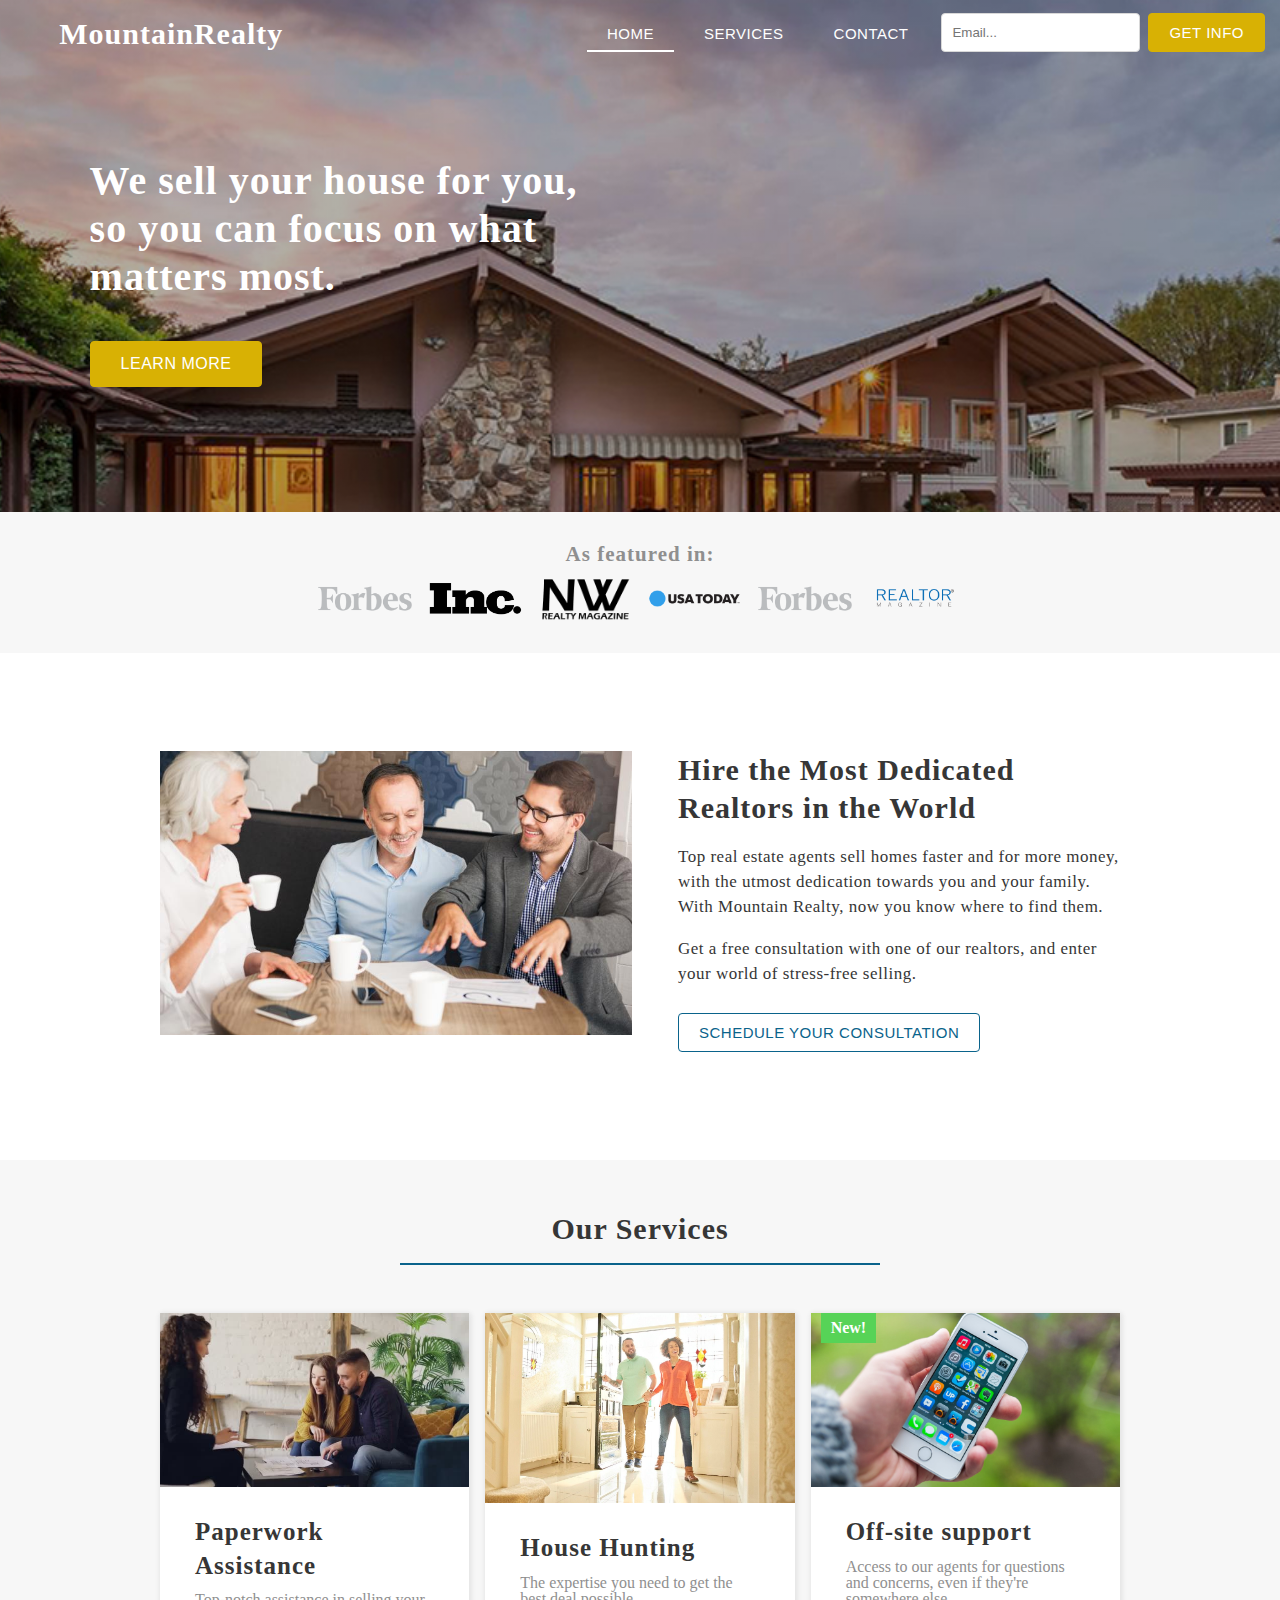
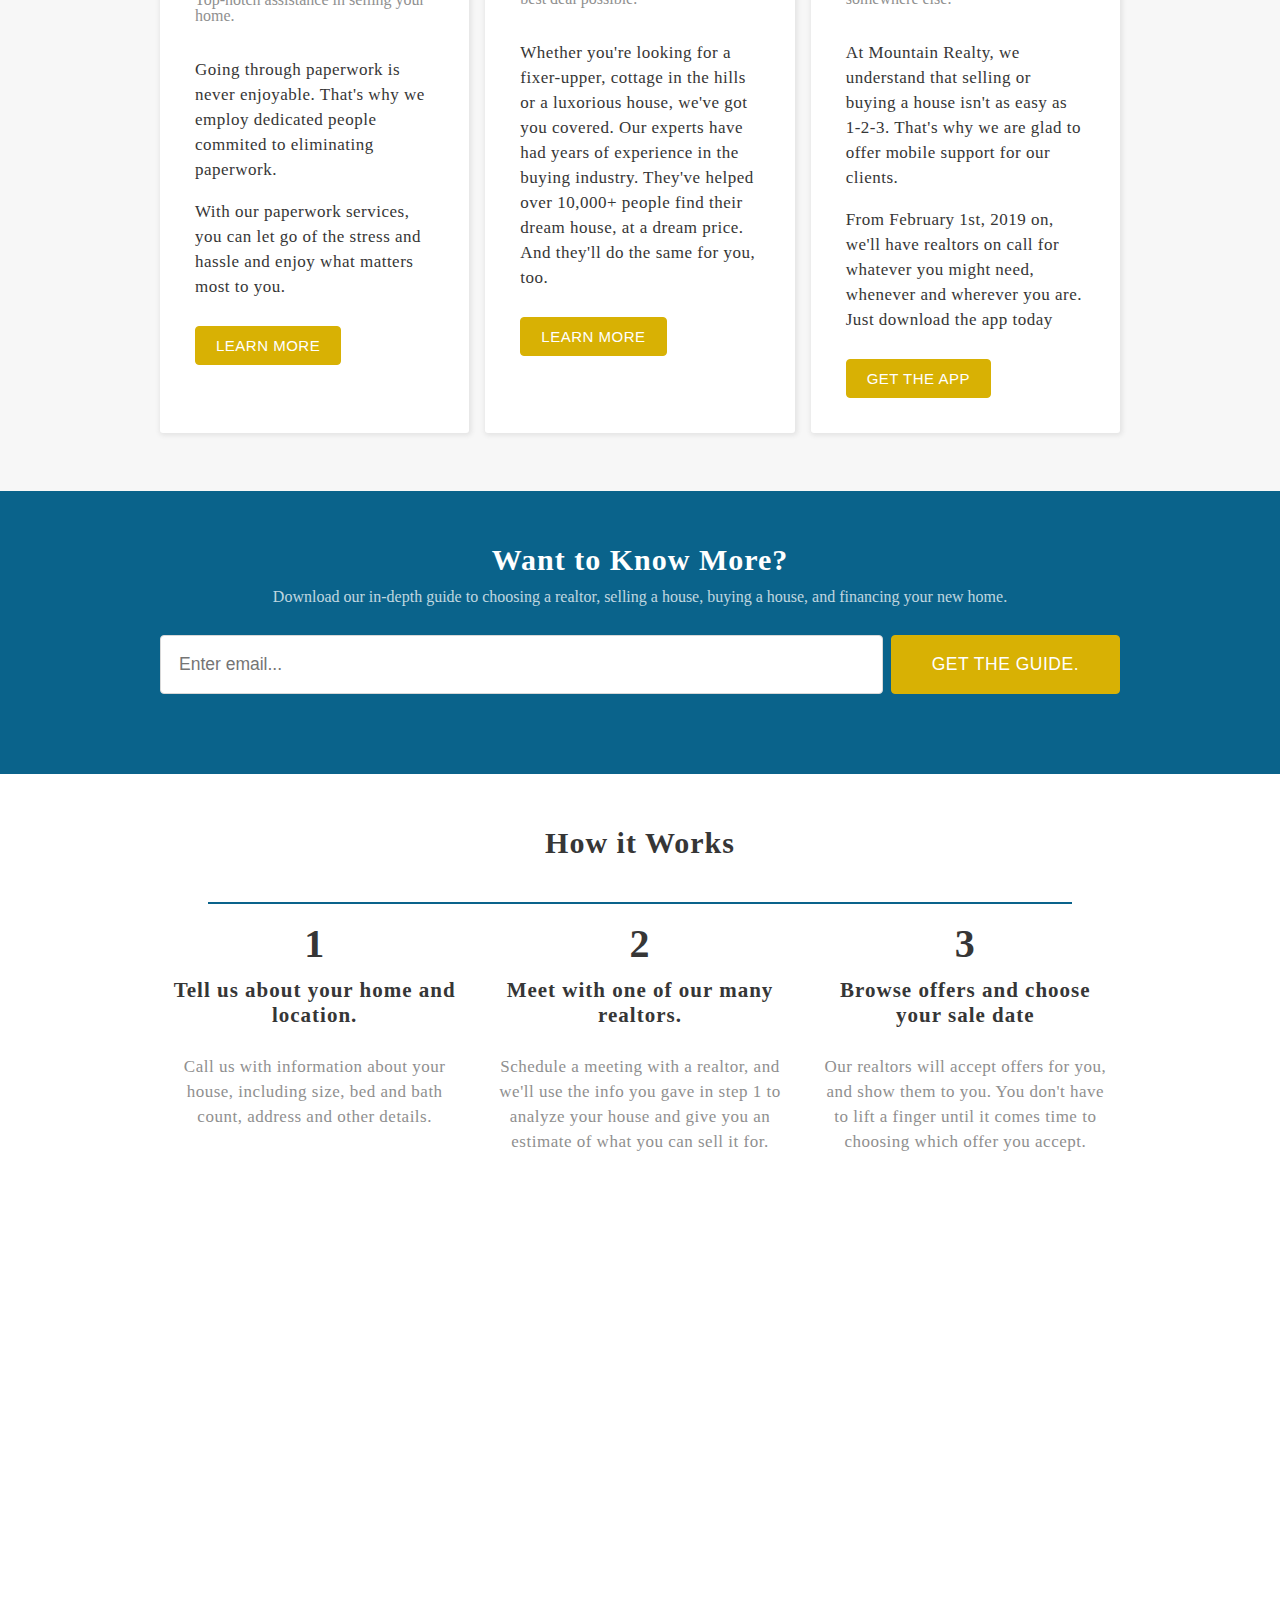
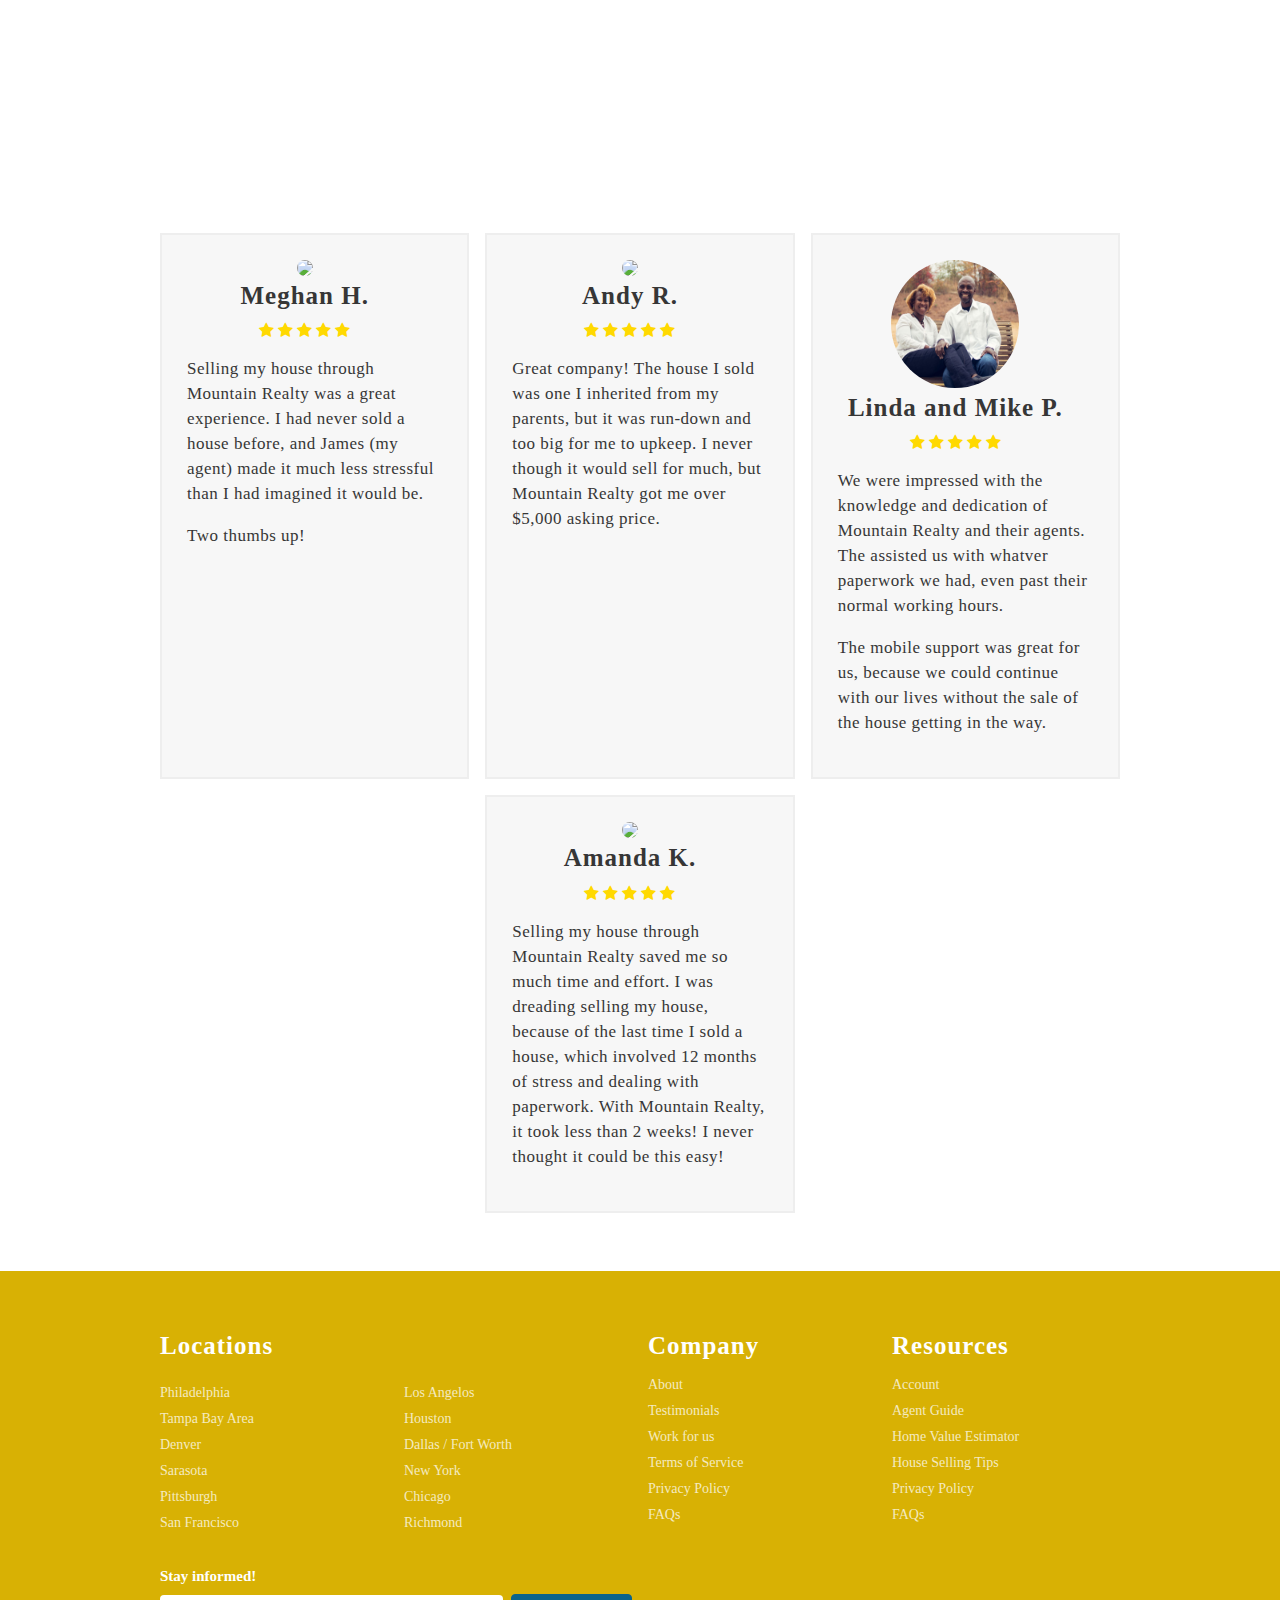
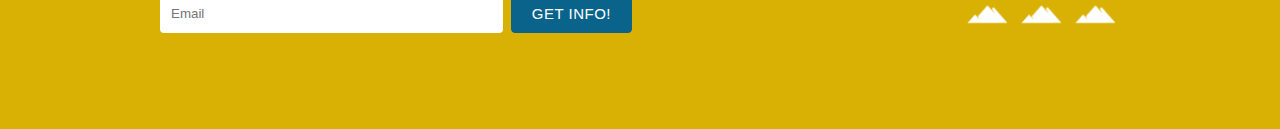
==== commit 7254baef: "Undo title and button change" ====
--- a/index.html
+++ b/index.html
@@ -3,7 +3,7 @@
 
 <head>
     <meta charset="utf-8">
-    <title>Realtors</title>
+    <title>Food</title>
     <link href="https://stackpath.bootstrapcdn.com/font-awesome/4.7.0/css/font-awesome.min.css" rel="stylesheet"
         integrity="sha384-wvfXpqpZZVQGK6TAh5PVlGOfQNHSoD2xbE+QkPxCAFlNEevoEH3Sl0sibVcOQVnN" crossorigin="anonymous">
     <link rel="stylesheet" href="style.css">
@@ -21,7 +21,7 @@
                 <div class="navbar-right mt-0">
                     <div class="input-element inline mobile float-right tablet-hidden">
                         <input type="text" placeholder="Email...">
-                        <button class="accent">Sign Up</button>
+                        <button class="accent">Get info</button>
                     </div>
                     <button class="navbar-item"><a href="contact.html">Contact</a></button>
                     <button class="navbar-item"><a href="services.html">Services</a></button>
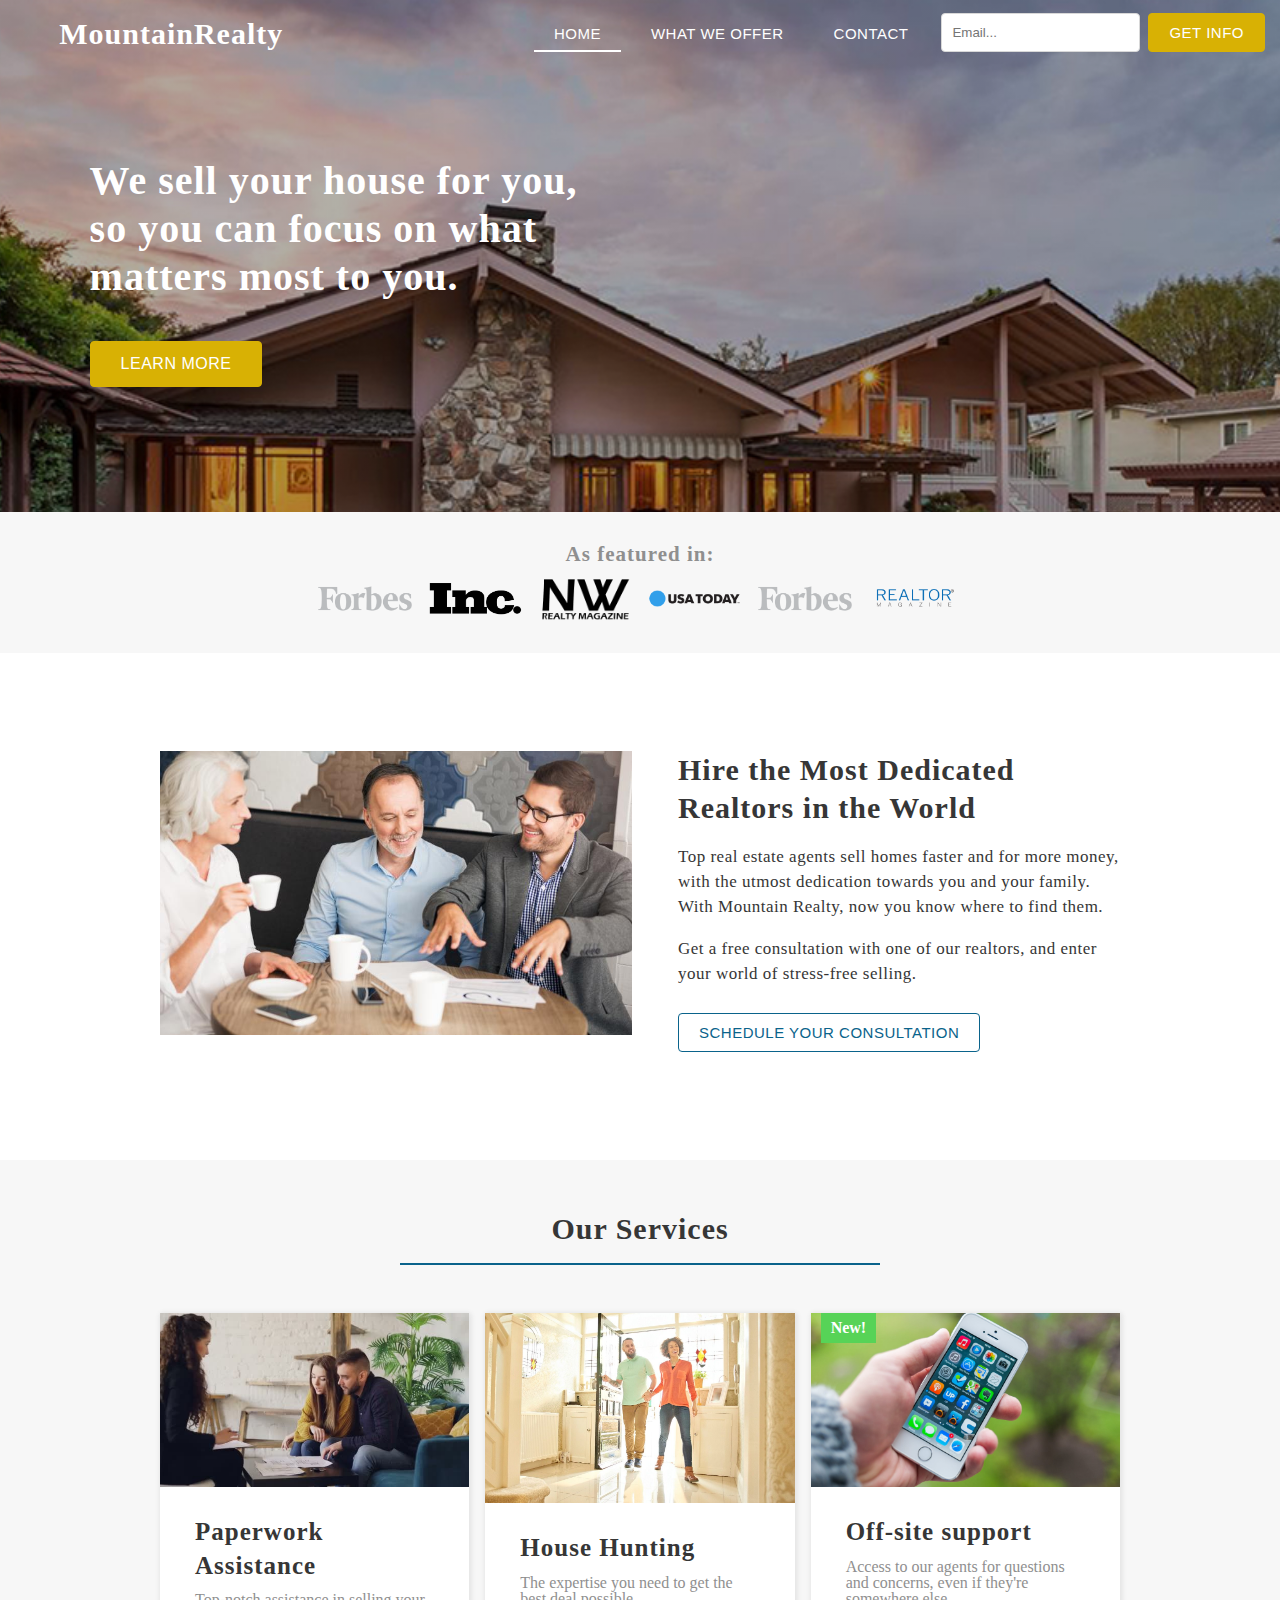
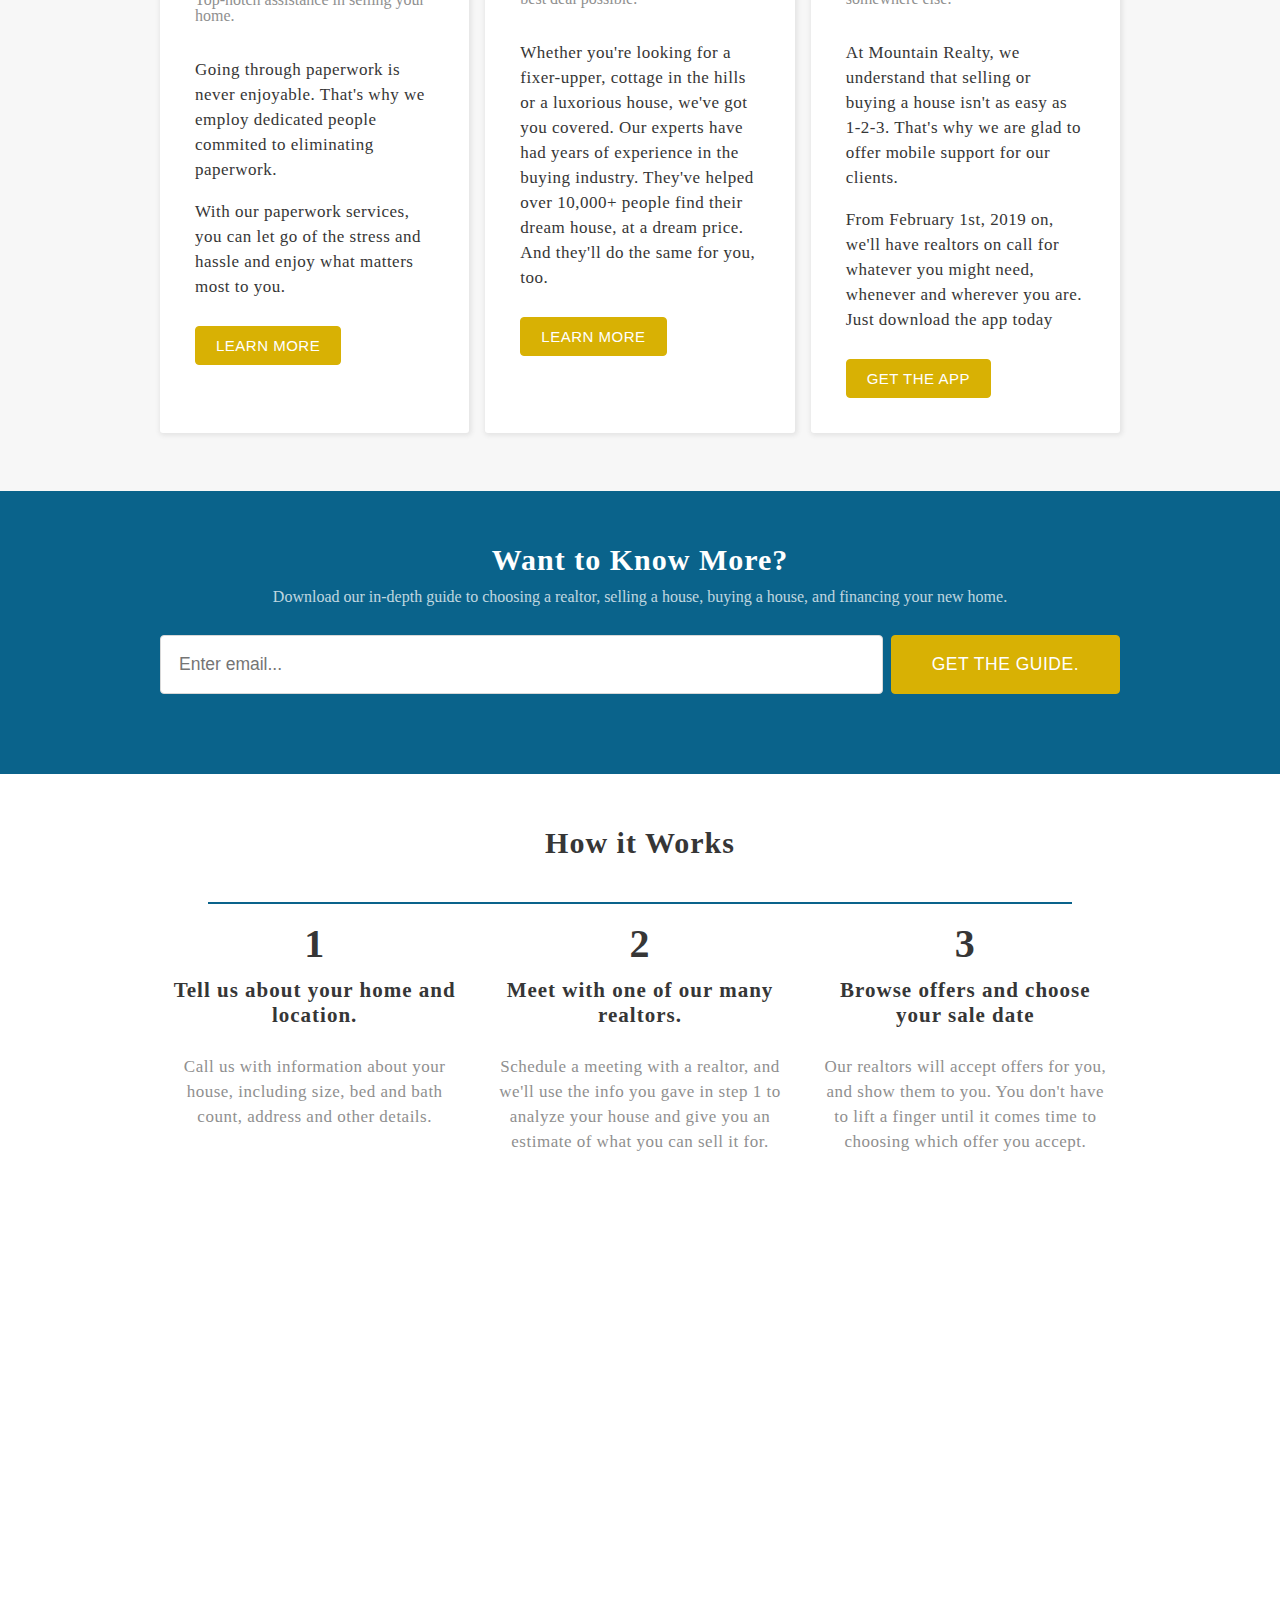
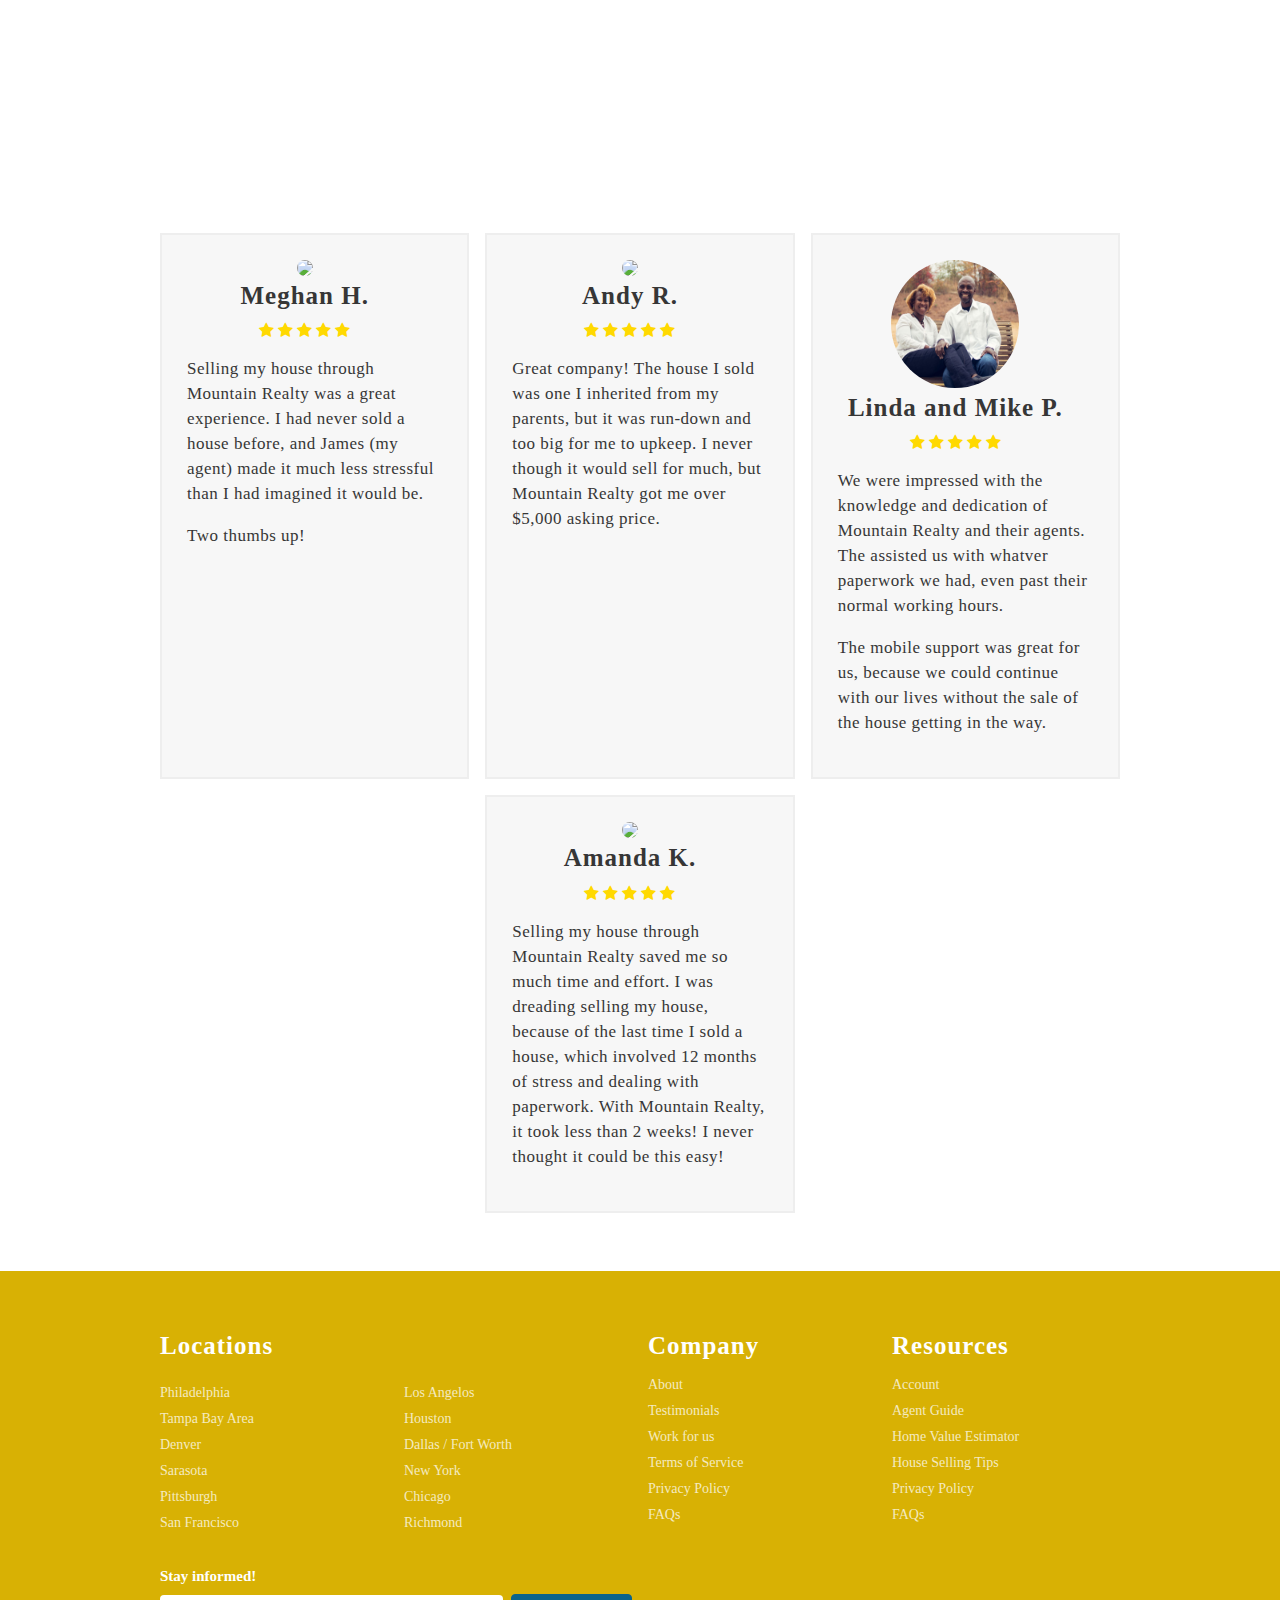
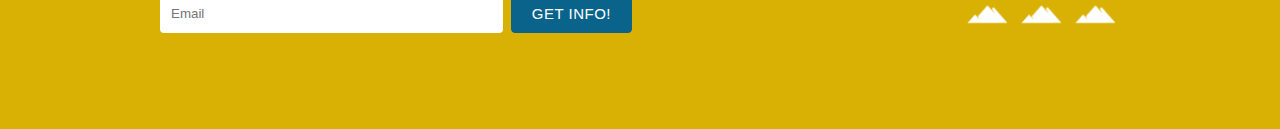
==== commit f81d2544: "Update title, navbar and hero text" ====
--- a/index.html
+++ b/index.html
@@ -3,7 +3,7 @@
 
 <head>
     <meta charset="utf-8">
-    <title>Food</title>
+    <title>Mountain Realty | Dedication beyond belief</title>
     <link href="https://stackpath.bootstrapcdn.com/font-awesome/4.7.0/css/font-awesome.min.css" rel="stylesheet"
         integrity="sha384-wvfXpqpZZVQGK6TAh5PVlGOfQNHSoD2xbE+QkPxCAFlNEevoEH3Sl0sibVcOQVnN" crossorigin="anonymous">
     <link rel="stylesheet" href="style.css">
@@ -24,13 +24,13 @@
                         <button class="accent">Get info</button>
                     </div>
                     <button class="navbar-item"><a href="contact.html">Contact</a></button>
-                    <button class="navbar-item"><a href="services.html">Services</a></button>
+                    <button class="navbar-item"><a href="services.html">What we Offer</a></button>
                     <button class="navbar-item current"><a href="index.html">Home</a></button>
                 </div>
             </div>
         </div>
         <div class="hero-content">
-            <h1 class="mb-3 shadow">We sell your house for you, so you can focus on what matters most.</h1>
+            <h1 class="mb-3 shadow">We sell your house for you, so you can focus on what matters most to you.</h1>
             <button class="accent medium">Learn More</button>
         </div><br>
         <br>
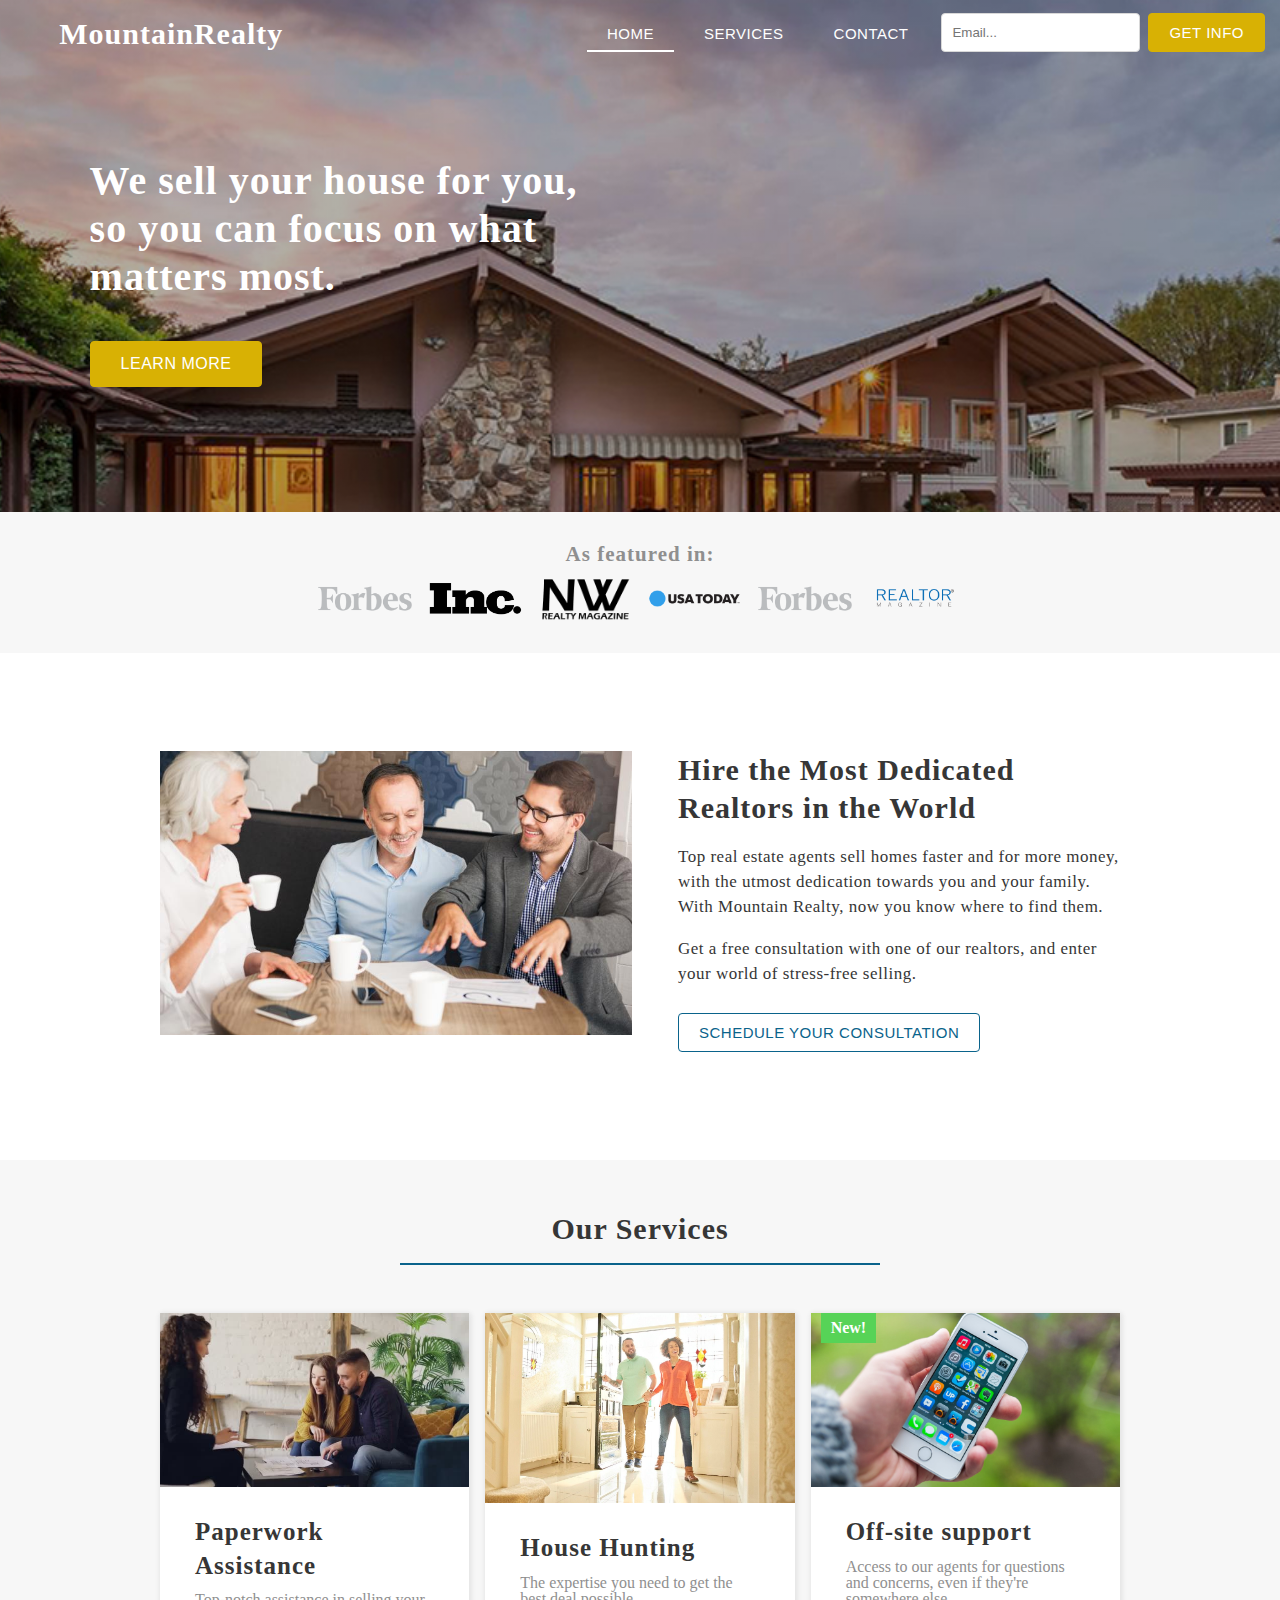
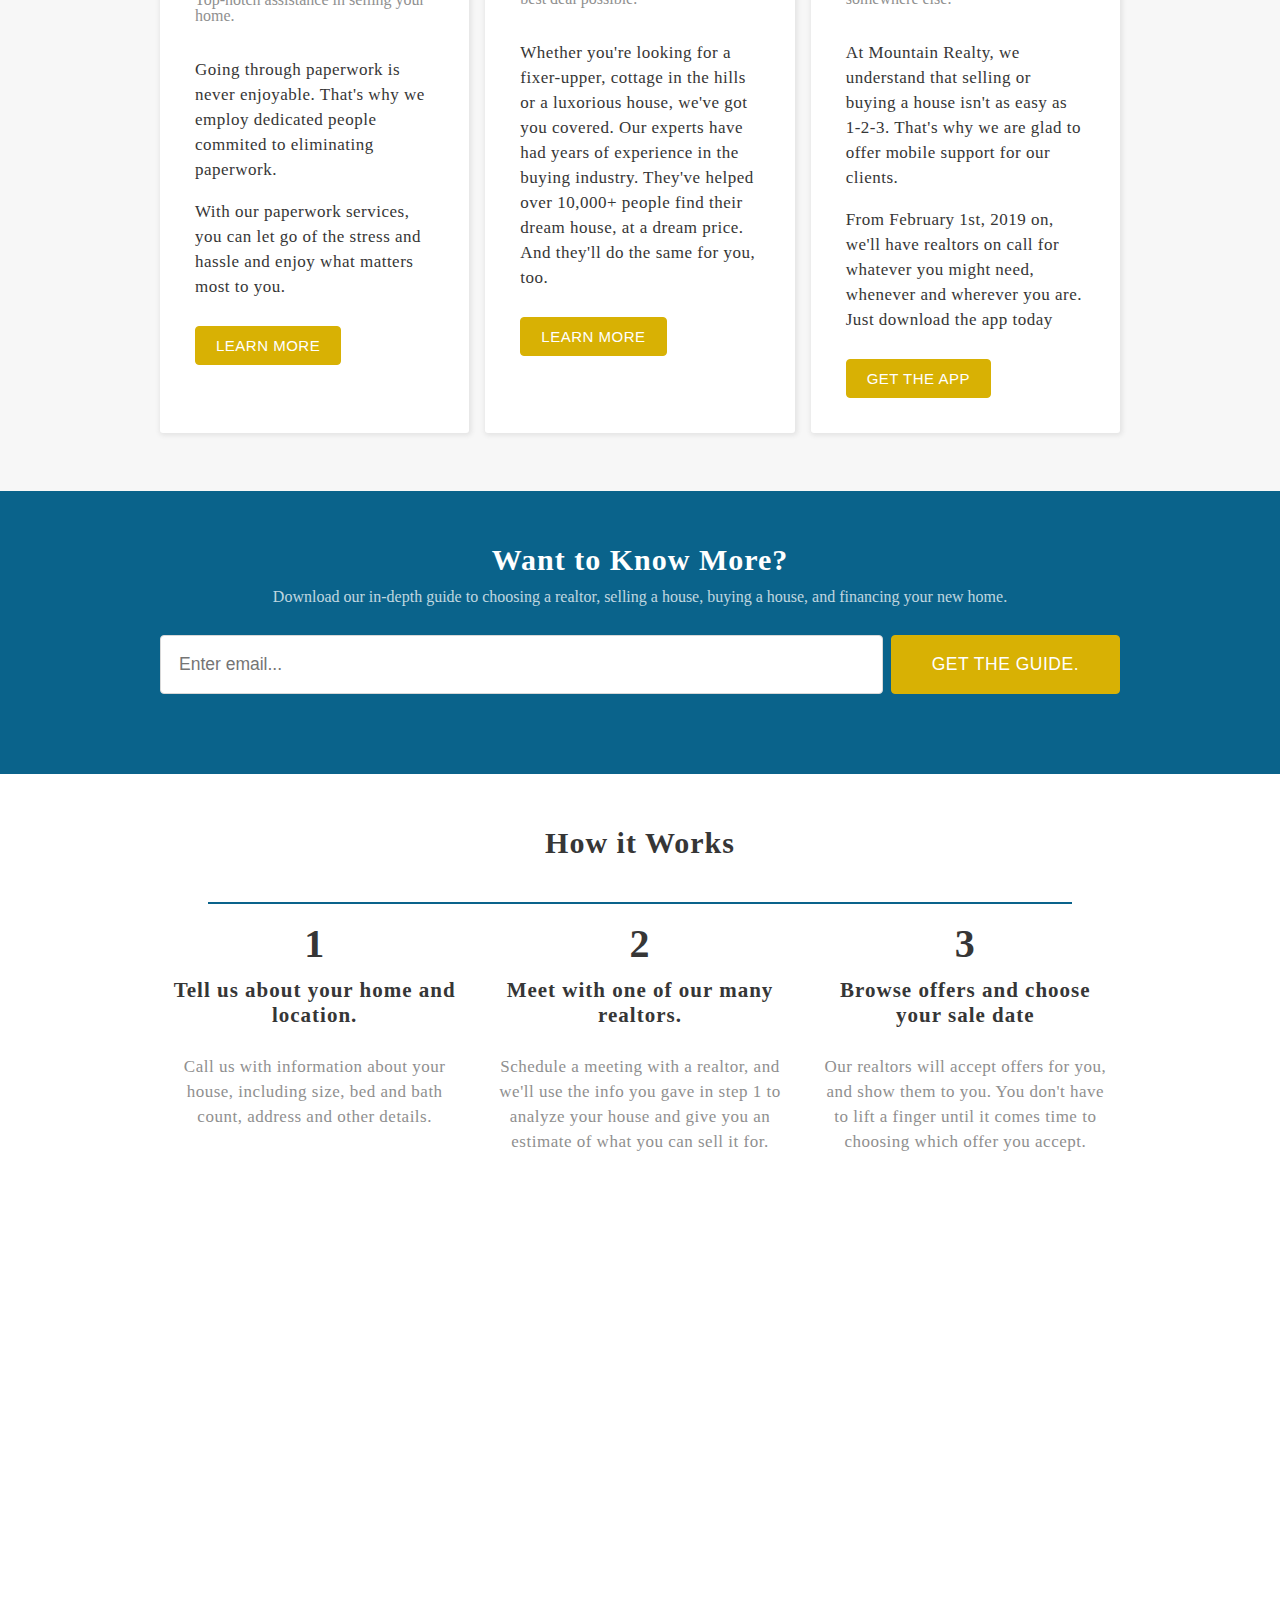
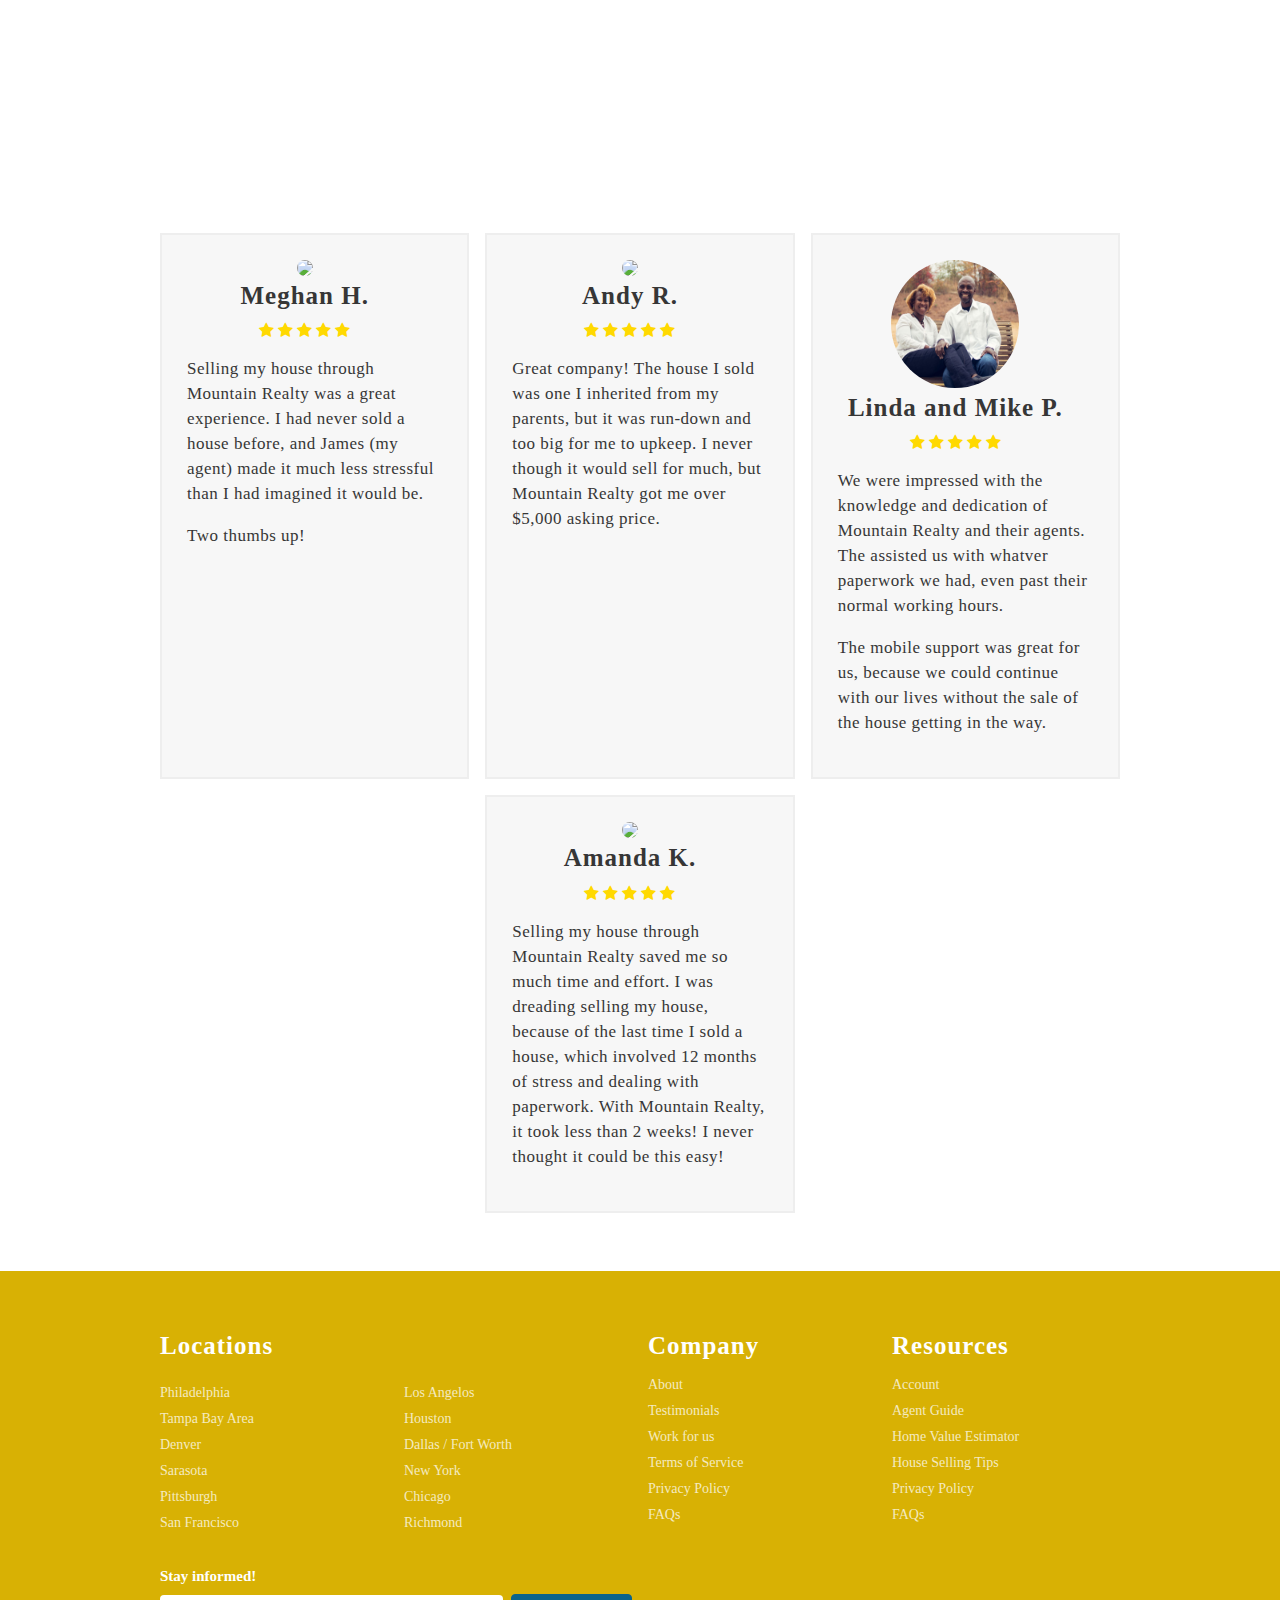
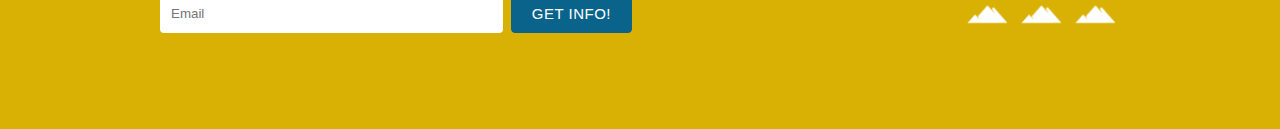
==== commit d71a1aae: "Revert "Update title, navbar and hero text"" ====
--- a/index.html
+++ b/index.html
@@ -3,7 +3,7 @@
 
 <head>
     <meta charset="utf-8">
-    <title>Mountain Realty | Dedication beyond belief</title>
+    <title>Mountain Realty</title>
     <link href="https://stackpath.bootstrapcdn.com/font-awesome/4.7.0/css/font-awesome.min.css" rel="stylesheet"
         integrity="sha384-wvfXpqpZZVQGK6TAh5PVlGOfQNHSoD2xbE+QkPxCAFlNEevoEH3Sl0sibVcOQVnN" crossorigin="anonymous">
     <link rel="stylesheet" href="style.css">
@@ -24,13 +24,13 @@
                         <button class="accent">Get info</button>
                     </div>
                     <button class="navbar-item"><a href="contact.html">Contact</a></button>
-                    <button class="navbar-item"><a href="services.html">What we Offer</a></button>
+                    <button class="navbar-item"><a href="services.html">Services</a></button>
                     <button class="navbar-item current"><a href="index.html">Home</a></button>
                 </div>
             </div>
         </div>
         <div class="hero-content">
-            <h1 class="mb-3 shadow">We sell your house for you, so you can focus on what matters most to you.</h1>
+            <h1 class="mb-3 shadow">We sell your house for you, so you can focus on what matters most.</h1>
             <button class="accent medium">Learn More</button>
         </div><br>
         <br>
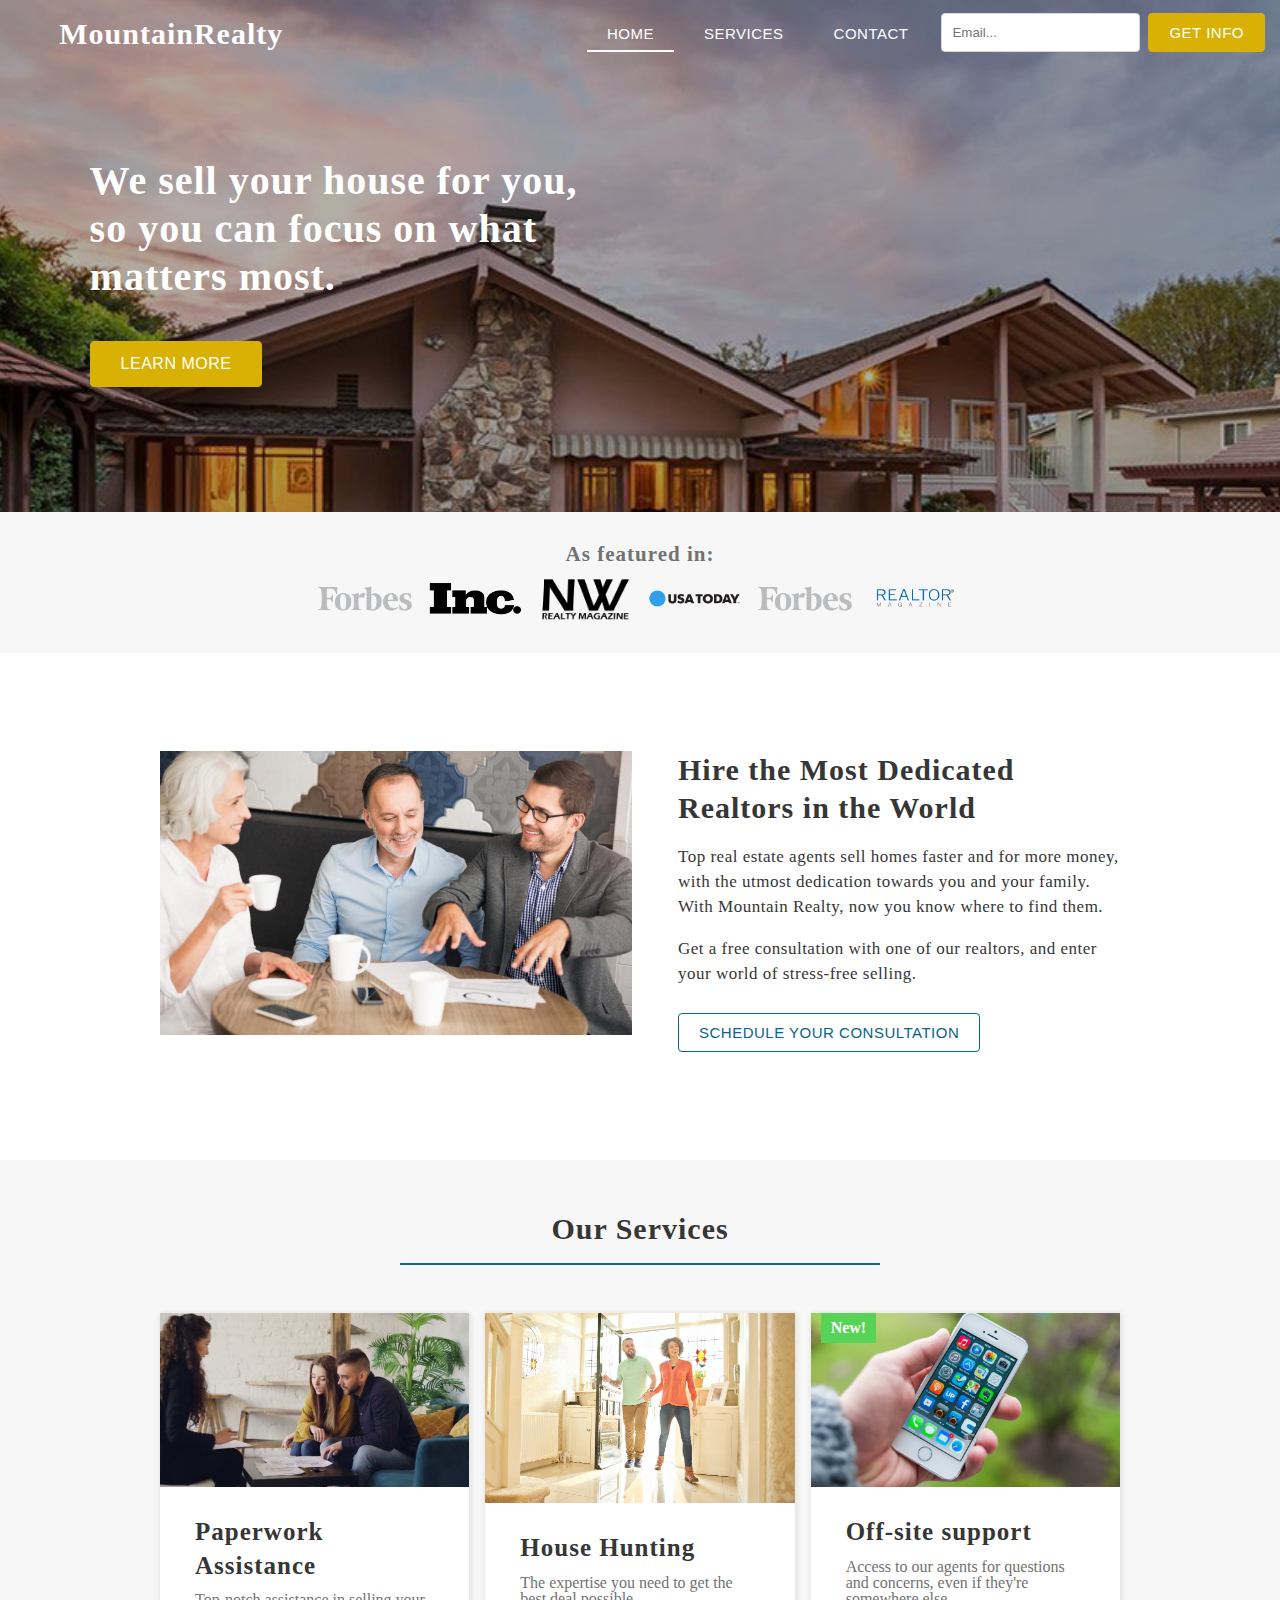
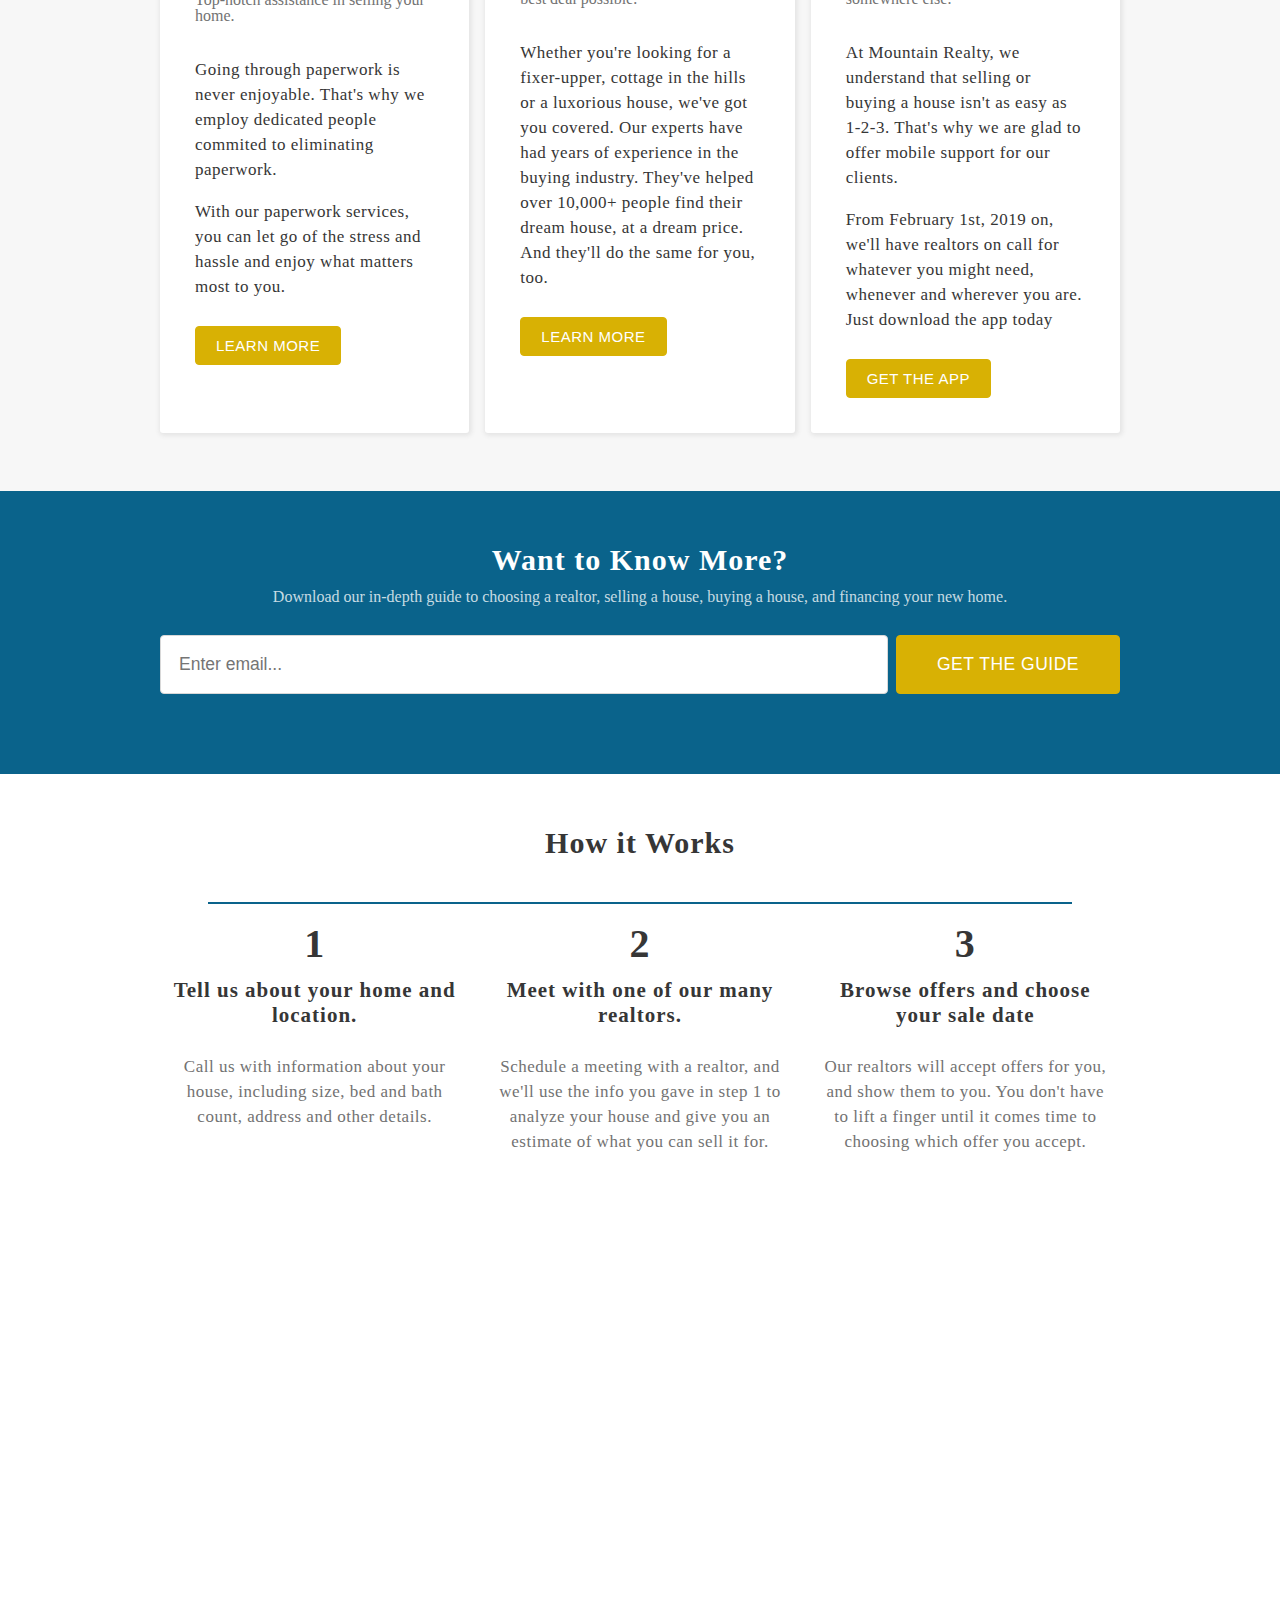
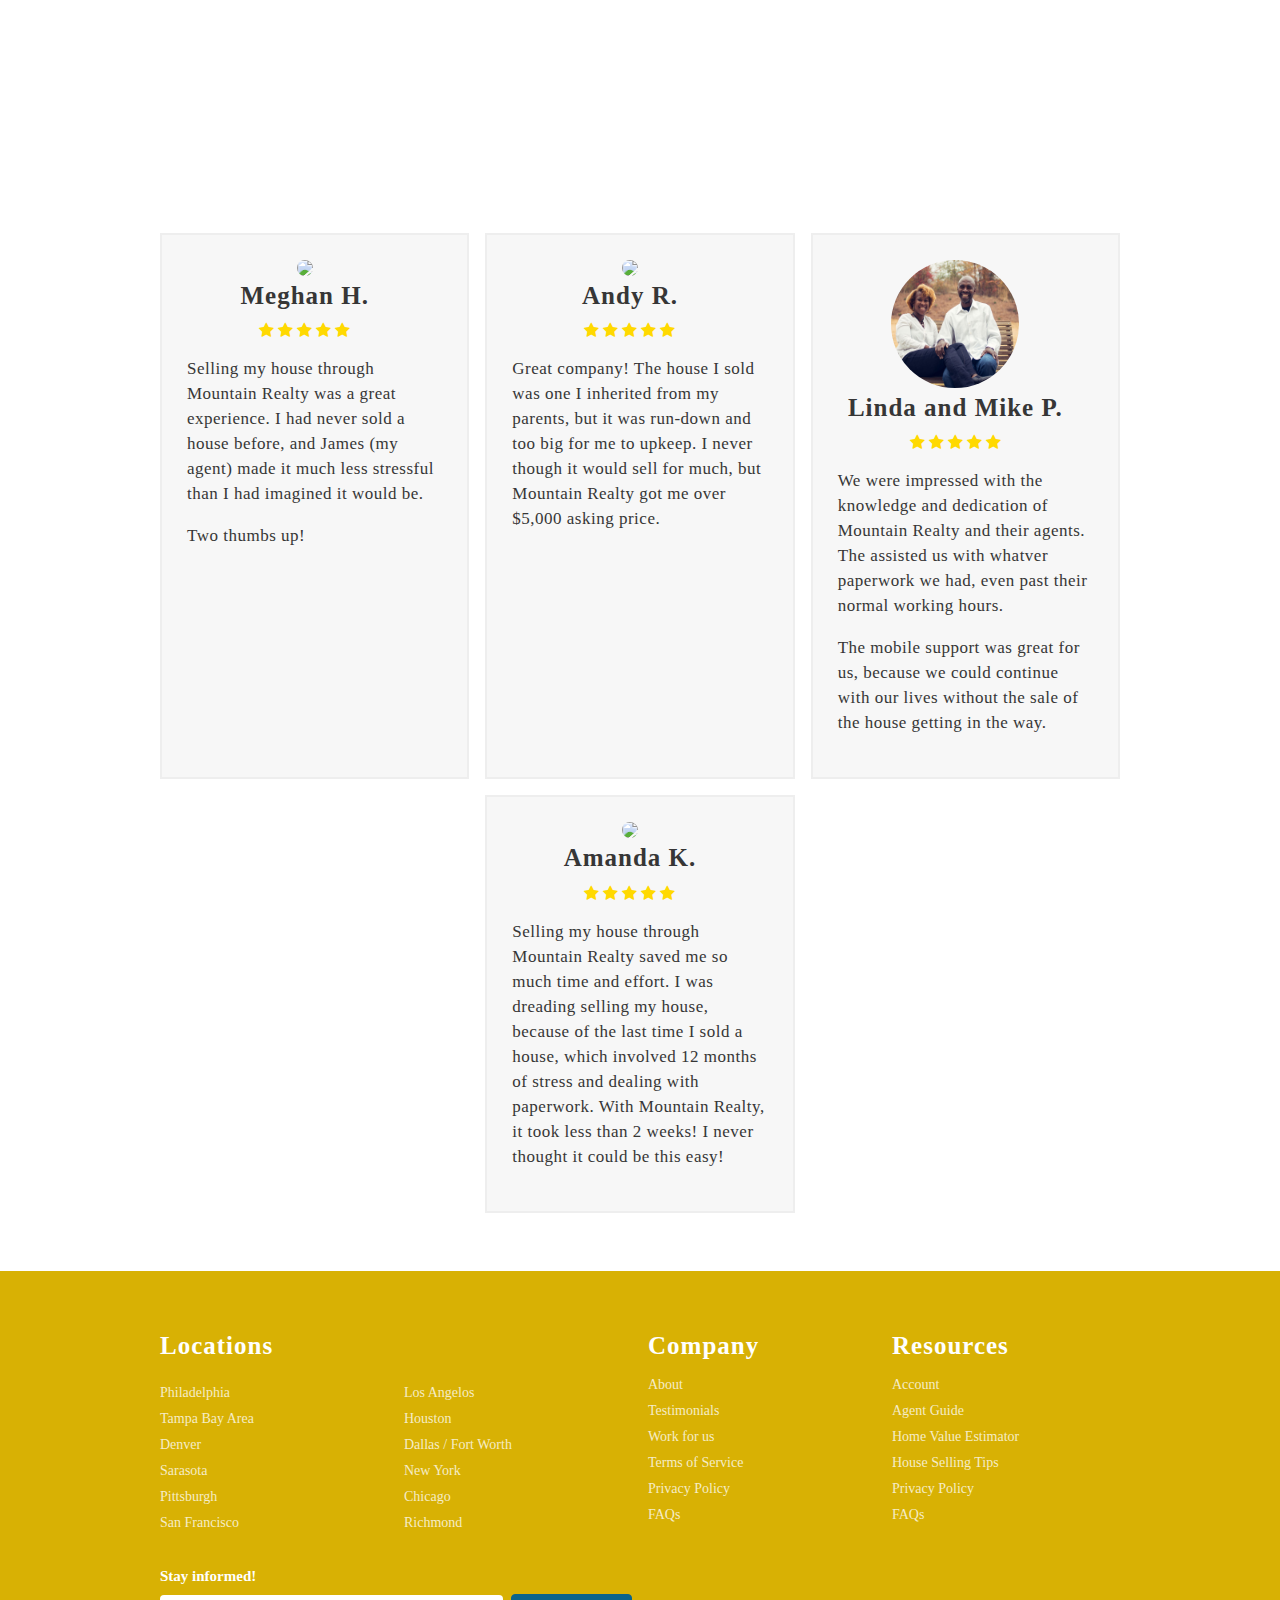
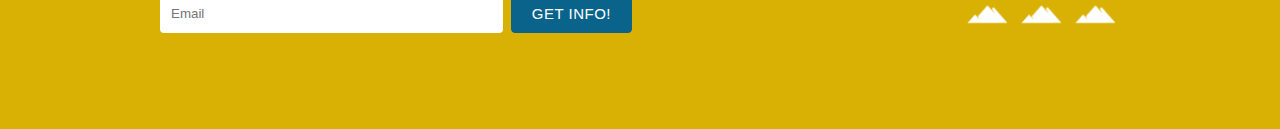
==== commit eb832273: "Change button text" ====
--- a/index.html
+++ b/index.html
@@ -158,7 +158,7 @@
             <form action="" class="mx-auto">
                 <div class="input-element inline large" id="animate-grow">
                     <input type="text" class="my-0 mx-0" placeholder="Enter email...">
-                    <button class="accent large">Get the guide.</button>
+                    <button class="accent large">Get the guide</button>
                 </div>
             </form>
         </div>
--- a/style.css
+++ b/style.css
@@ -45,6 +45,10 @@
  .bg-dark {
     background: var(--background-dark);
     color: white;
+ }
+
+ .bg-dark .subtitle {
+    color: var(--white-transparent);
  }
  
  body {
@@ -89,7 +93,7 @@
  
  
  
-    --white-transparent: rgba(255, 255, 255, 0.753);
+    --white-transparent: rgba(255, 255, 255, 0.781);
  }
  
  /* LAYOUT AND GRID SYSTEM
@@ -615,7 +619,7 @@
  }
  
  .subtitle {
-    color: #8f8f8f;
+    color: #727272;
     margin: 0;
     padding: 0;
     margin-bottom: 3rem;
@@ -1631,6 +1635,82 @@
     margin: 1.5rem 0 1.5rem 3rem;
     font-size: 95%;
  }
+
+ .collection-item {
+   padding: 10px;
+   list-style: none;
+   margin: 0;
+   border: 1px solid var(--light-gray);
+   border-bottom: none;
+   font-weight: 500;
+   display: block;
+   line-height: inherit;
+}
+
+.collection-item:hover {
+  box-shadow: none;
+  position: static;
+  line-height: inherit;
+}
+
+.collection-item:first-child {
+  border-top-right-radius: 4px;
+  border-top-left-radius: 4px;
+}
+
+.collection-item:last-child {
+  border-bottom: 1px solid var(--light-gray);
+  border-bottom-right-radius: 4px;
+  border-bottom-left-radius: 4px;
+}
+
+.collection.dark .collection-item {
+   background: var(--lightest-gray);
+   border: 1px solid #c2c2c2;
+   border-bottom: none;
+}
+
+.collection.dark .collection-item:last-child {
+  border-bottom: 1px solid #c2c2c2;
+}
+
+.collection.links .collection-item {
+  cursor: pointer;
+  display: block;
+  padding: 10px;
+  font-weight: 500 !important;
+  line-height: inherit;
+  color: inherit;
+}
+
+.collection.links .collection-item:hover {
+  background: var(--lighter-gray);
+  cursor: pointer;
+  box-shadow: none;
+  position: static;
+  line-height: inherit;
+}
+
+.collection.links .collection-item:active, .collection.links .collection-item:active i {
+  background: var(--primary);
+  cursor: pointer;
+  color: white;
+  box-shadow: none;
+}
+
+.collection.spaced .collection-item {
+  margin: 5px 0px;
+  border: 1px solid var(--light-gray);
+  border-radius: 0px;
+}
+
+.collection.spaced .rounded {
+  border-radius: 4px;
+}
+
+.collection-item .right {
+  float: right;
+}
  
  
  /* Tables
@@ -2030,7 +2110,13 @@
     height: 100%;
  }
 
- i.fas {
+ .full-window-width {
+    position: absolute;
+    width: 100%;
+    left: 0;
+ }
+
+ i.fas, i.fab {
     color: var(--primary);
  }
  
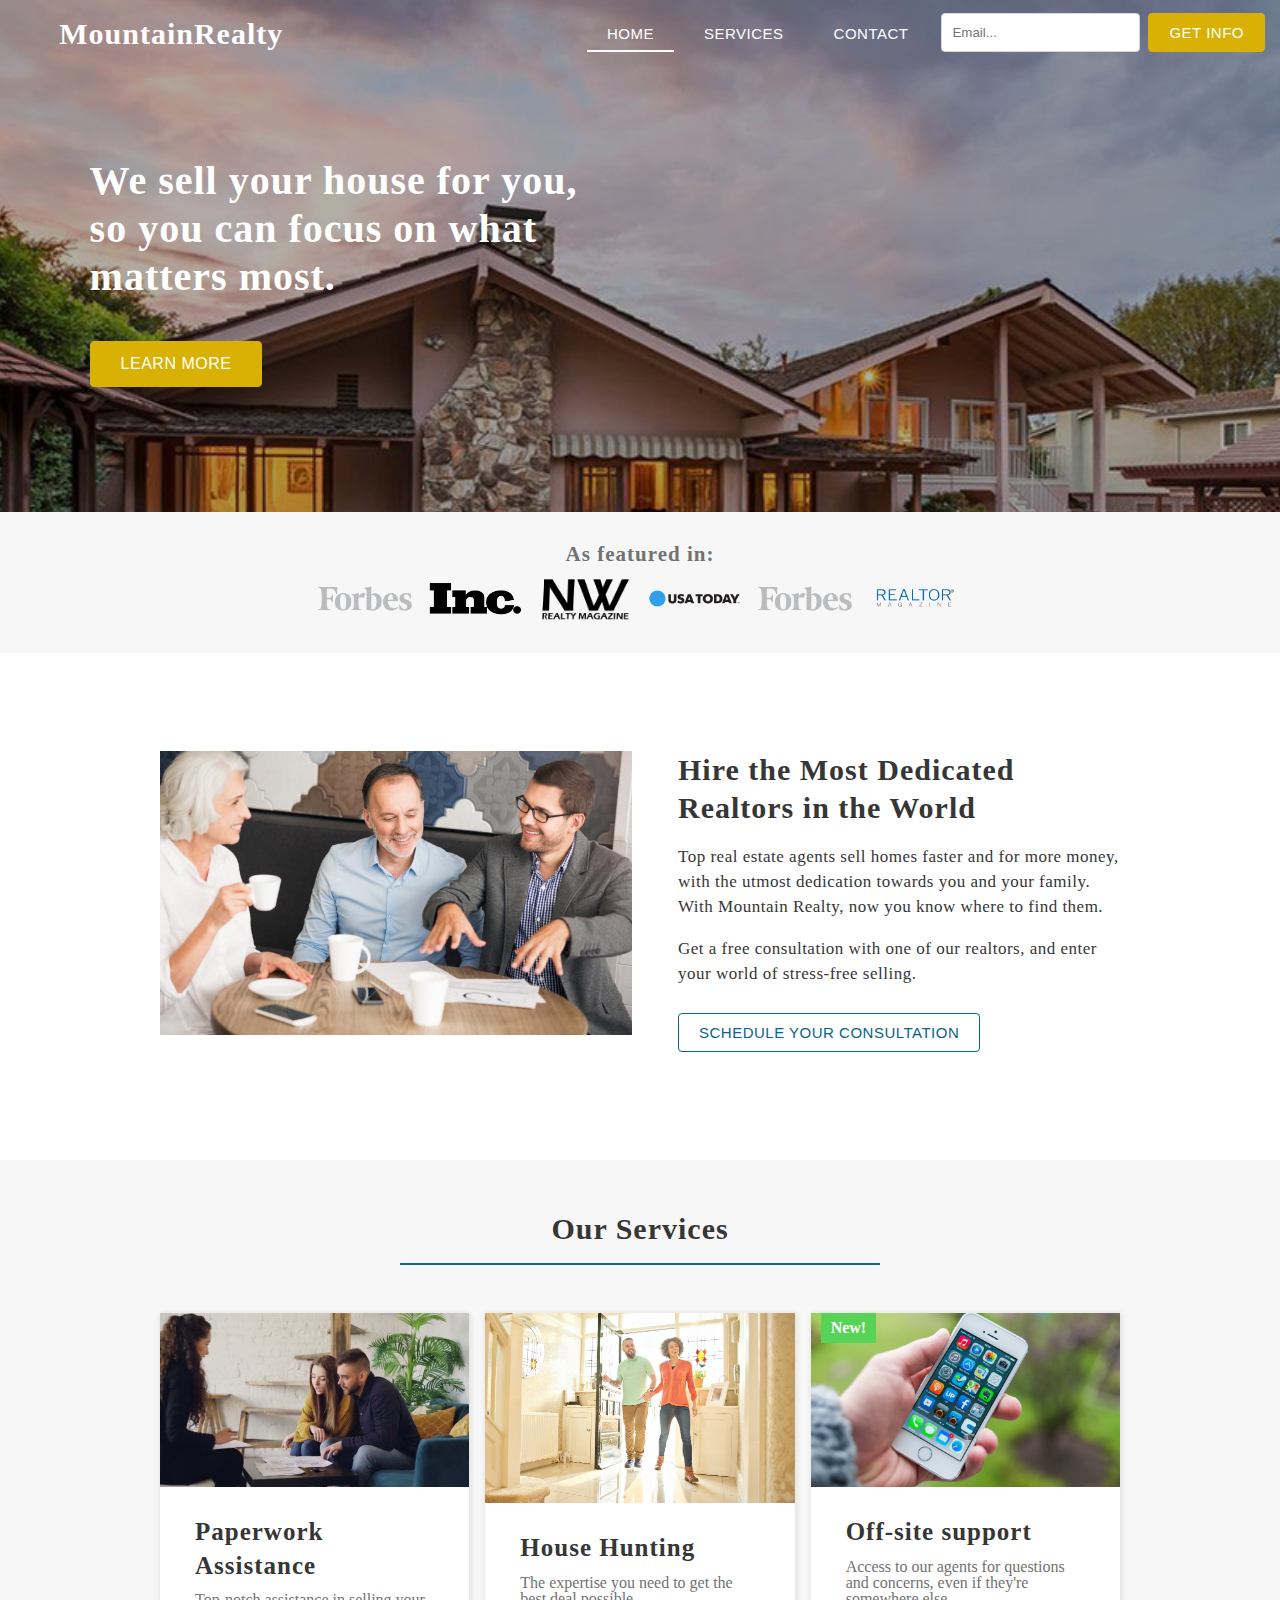
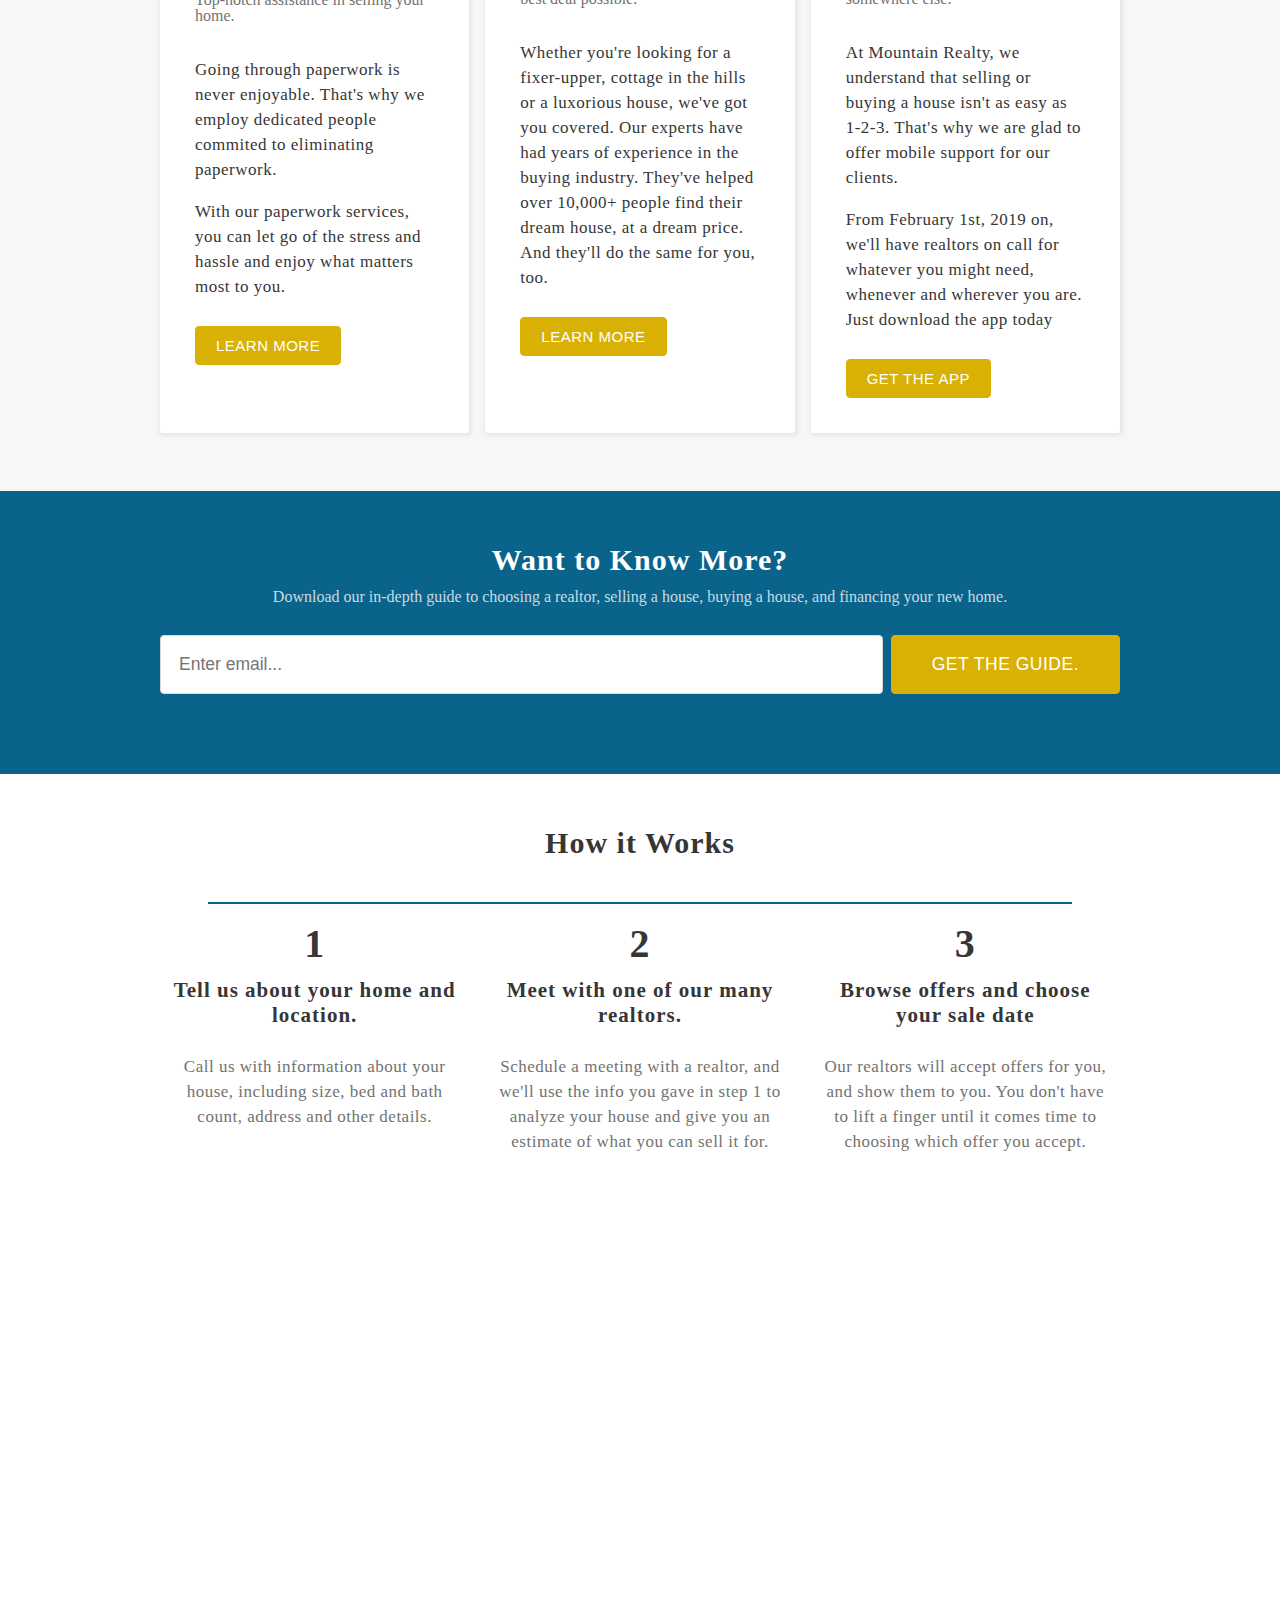
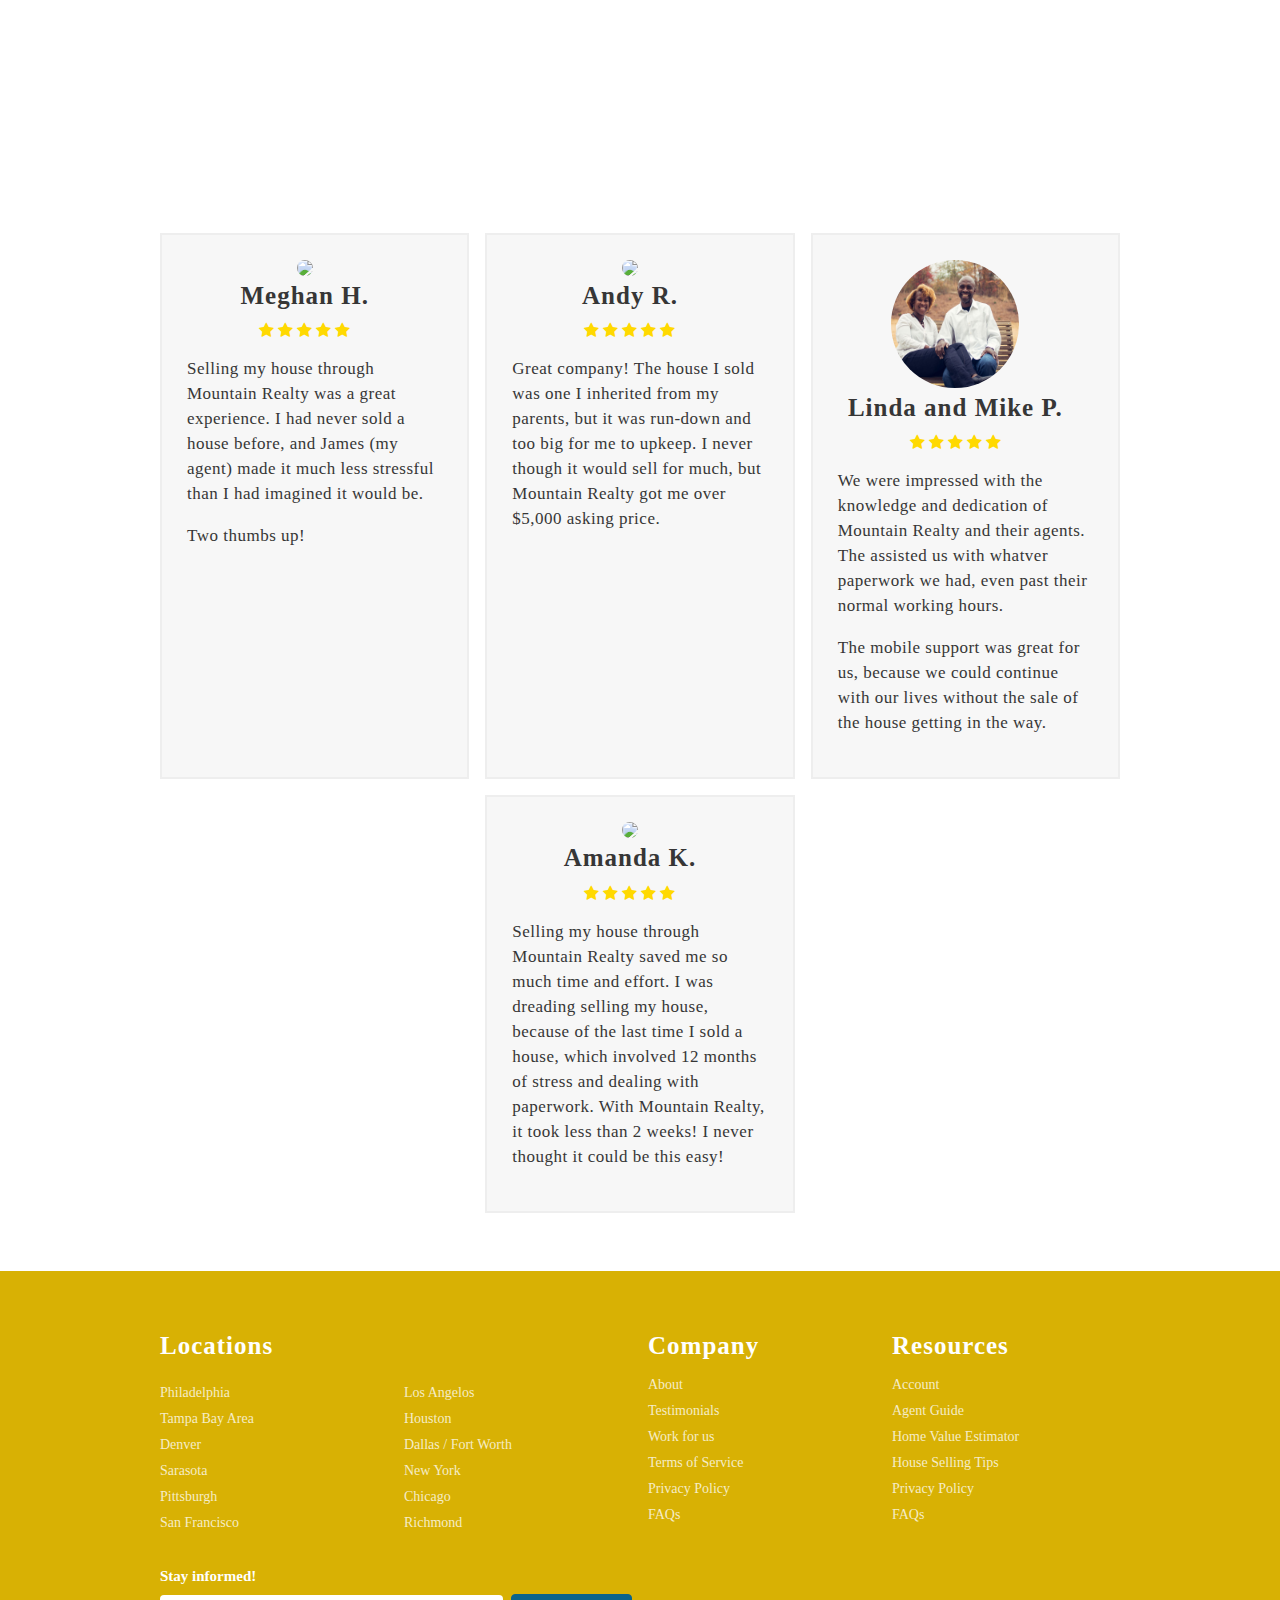
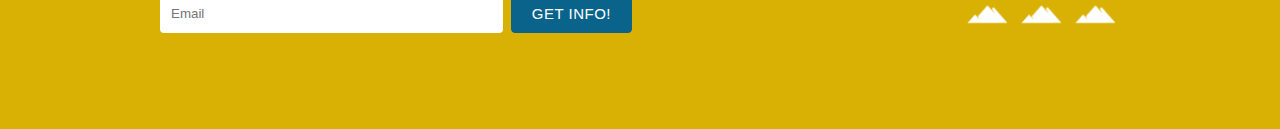
==== commit 4a26d1d6: "Revert "Change button text"" ====
--- a/index.html
+++ b/index.html
@@ -158,7 +158,7 @@
             <form action="" class="mx-auto">
                 <div class="input-element inline large" id="animate-grow">
                     <input type="text" class="my-0 mx-0" placeholder="Enter email...">
-                    <button class="accent large">Get the guide</button>
+                    <button class="accent large">Get the guide.</button>
                 </div>
             </form>
         </div>
